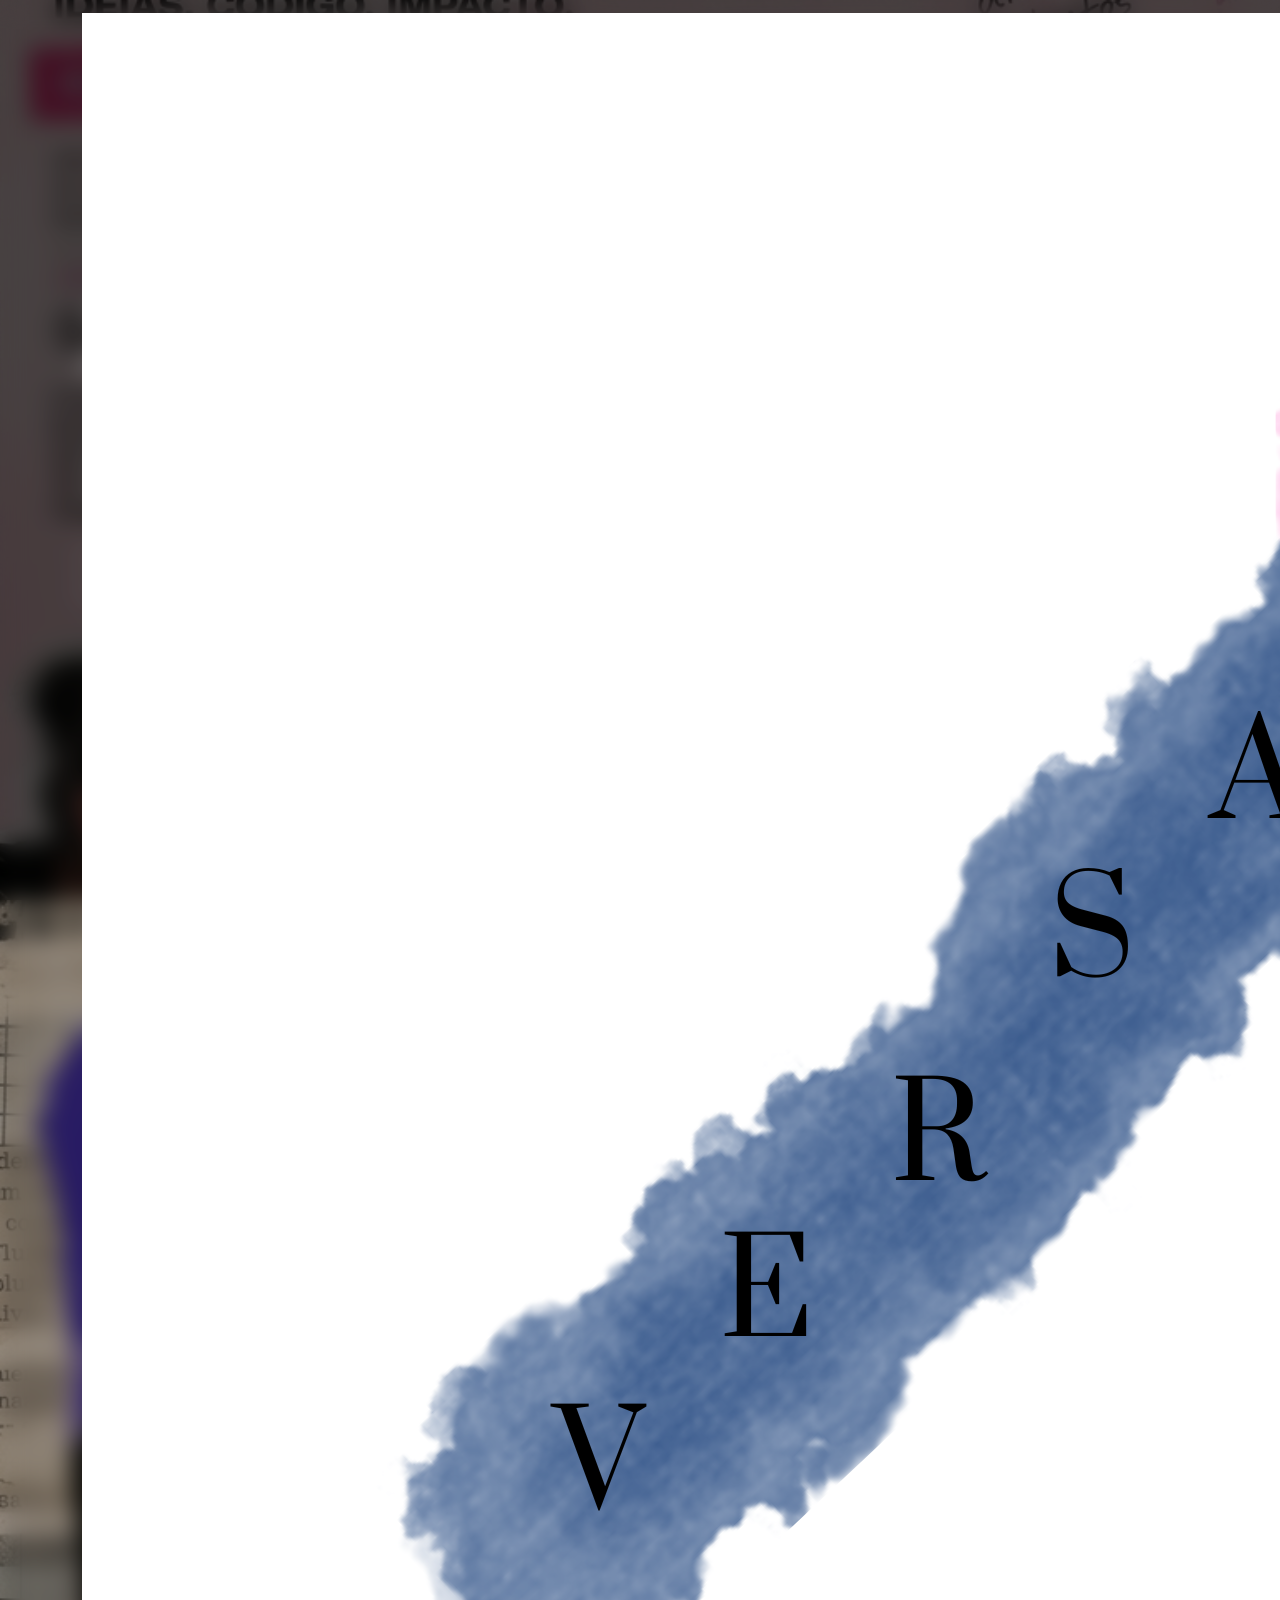
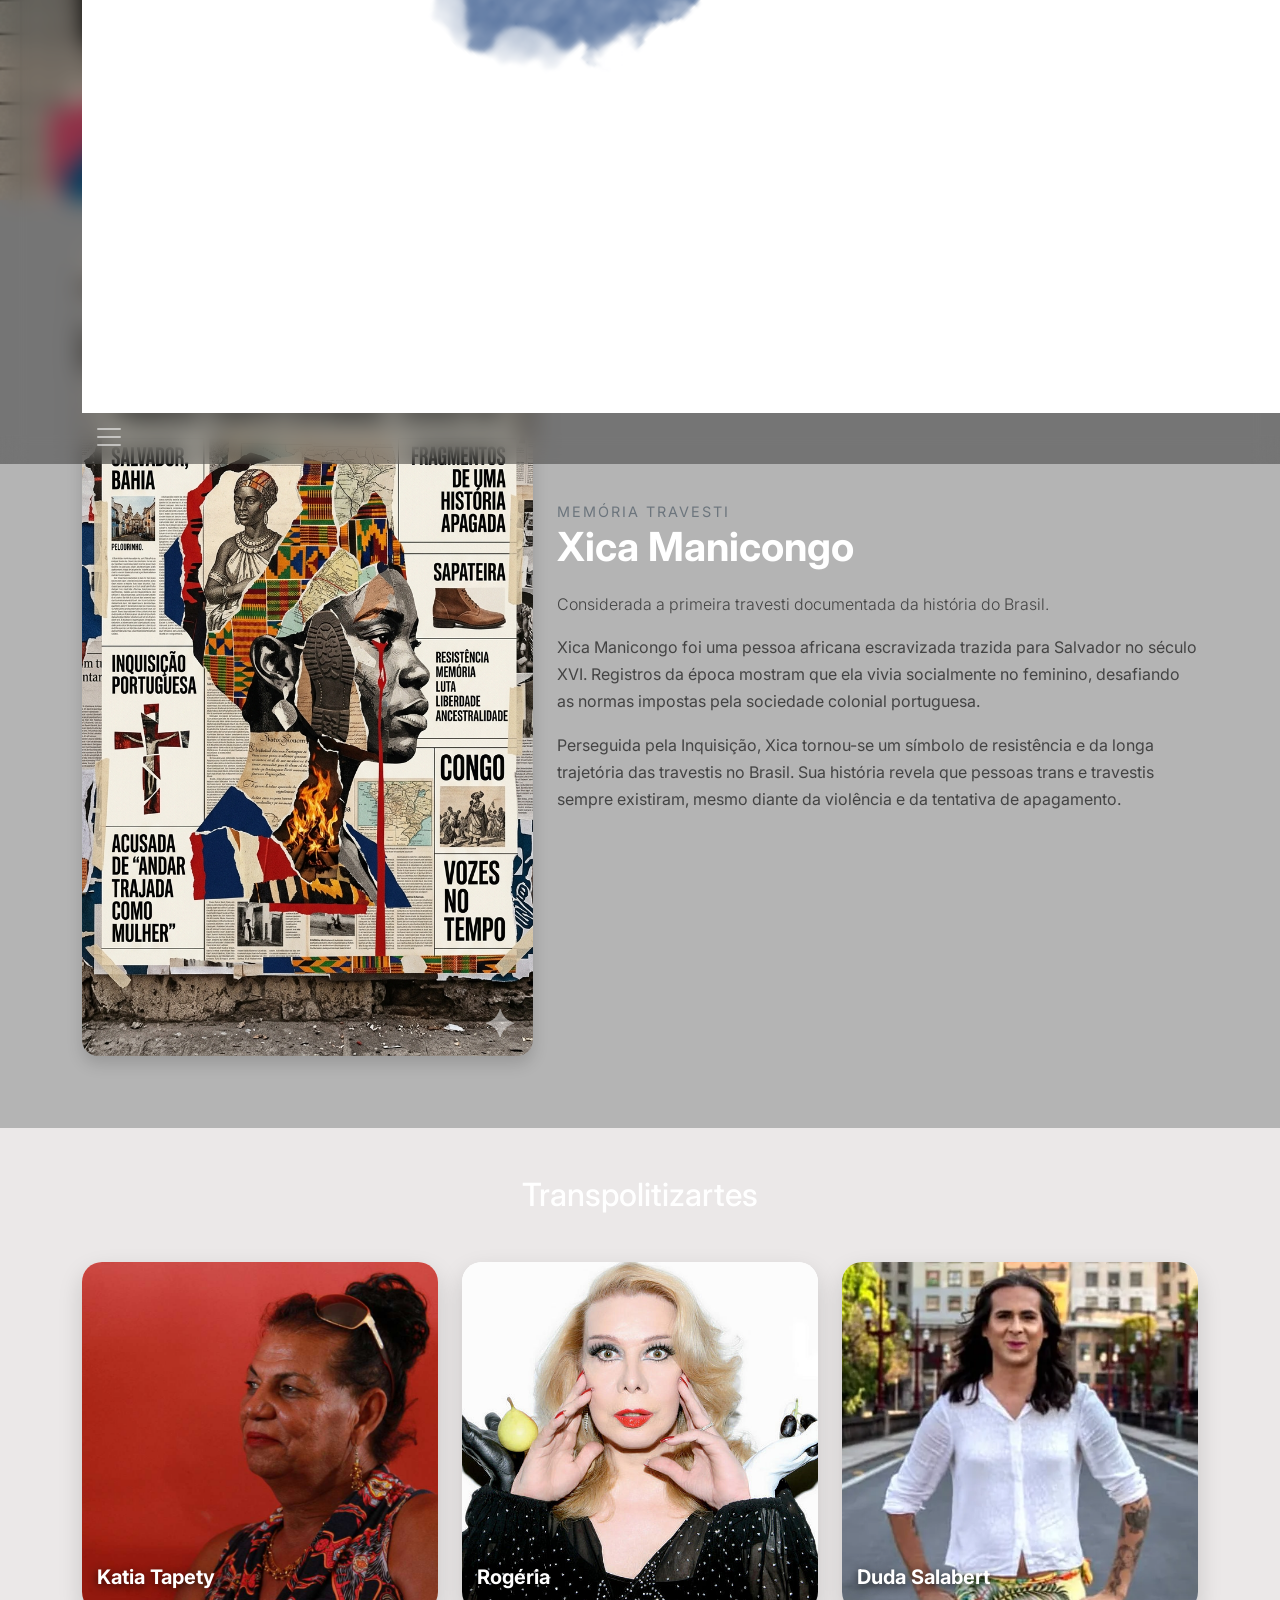
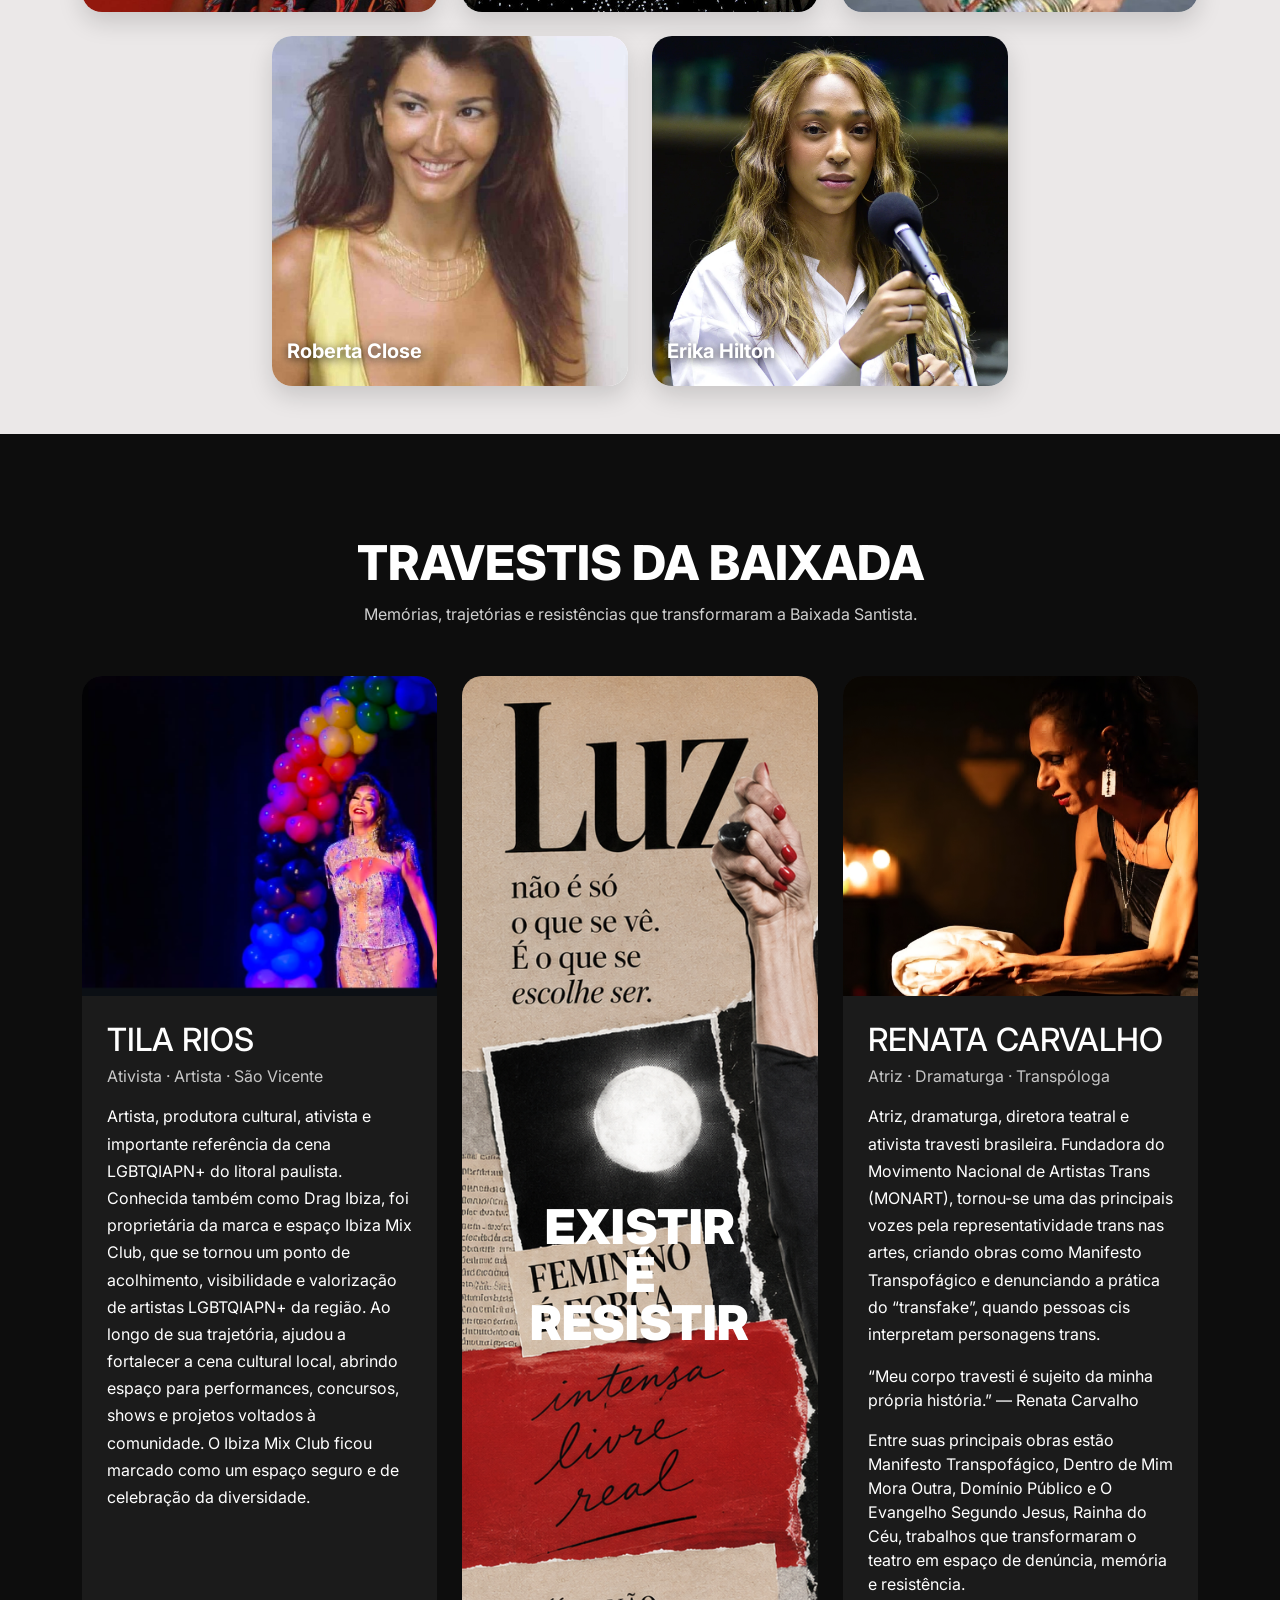
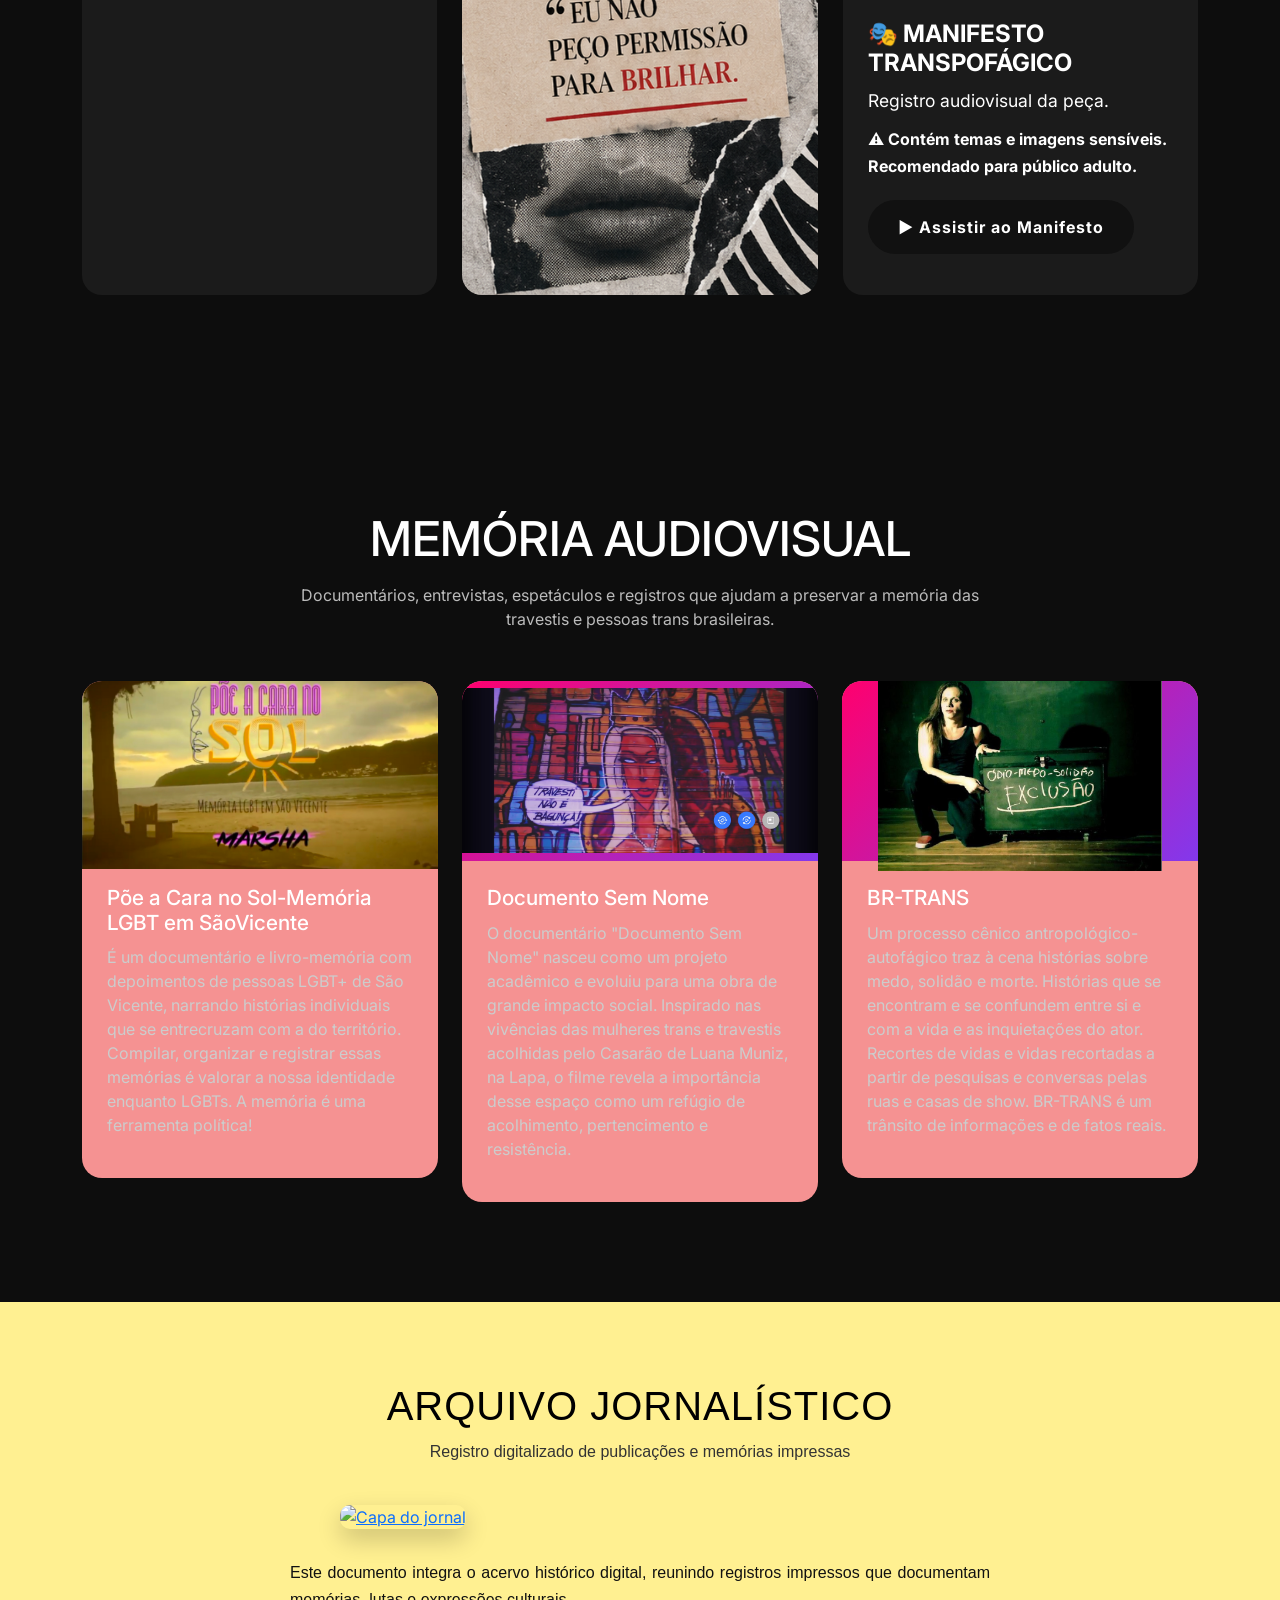
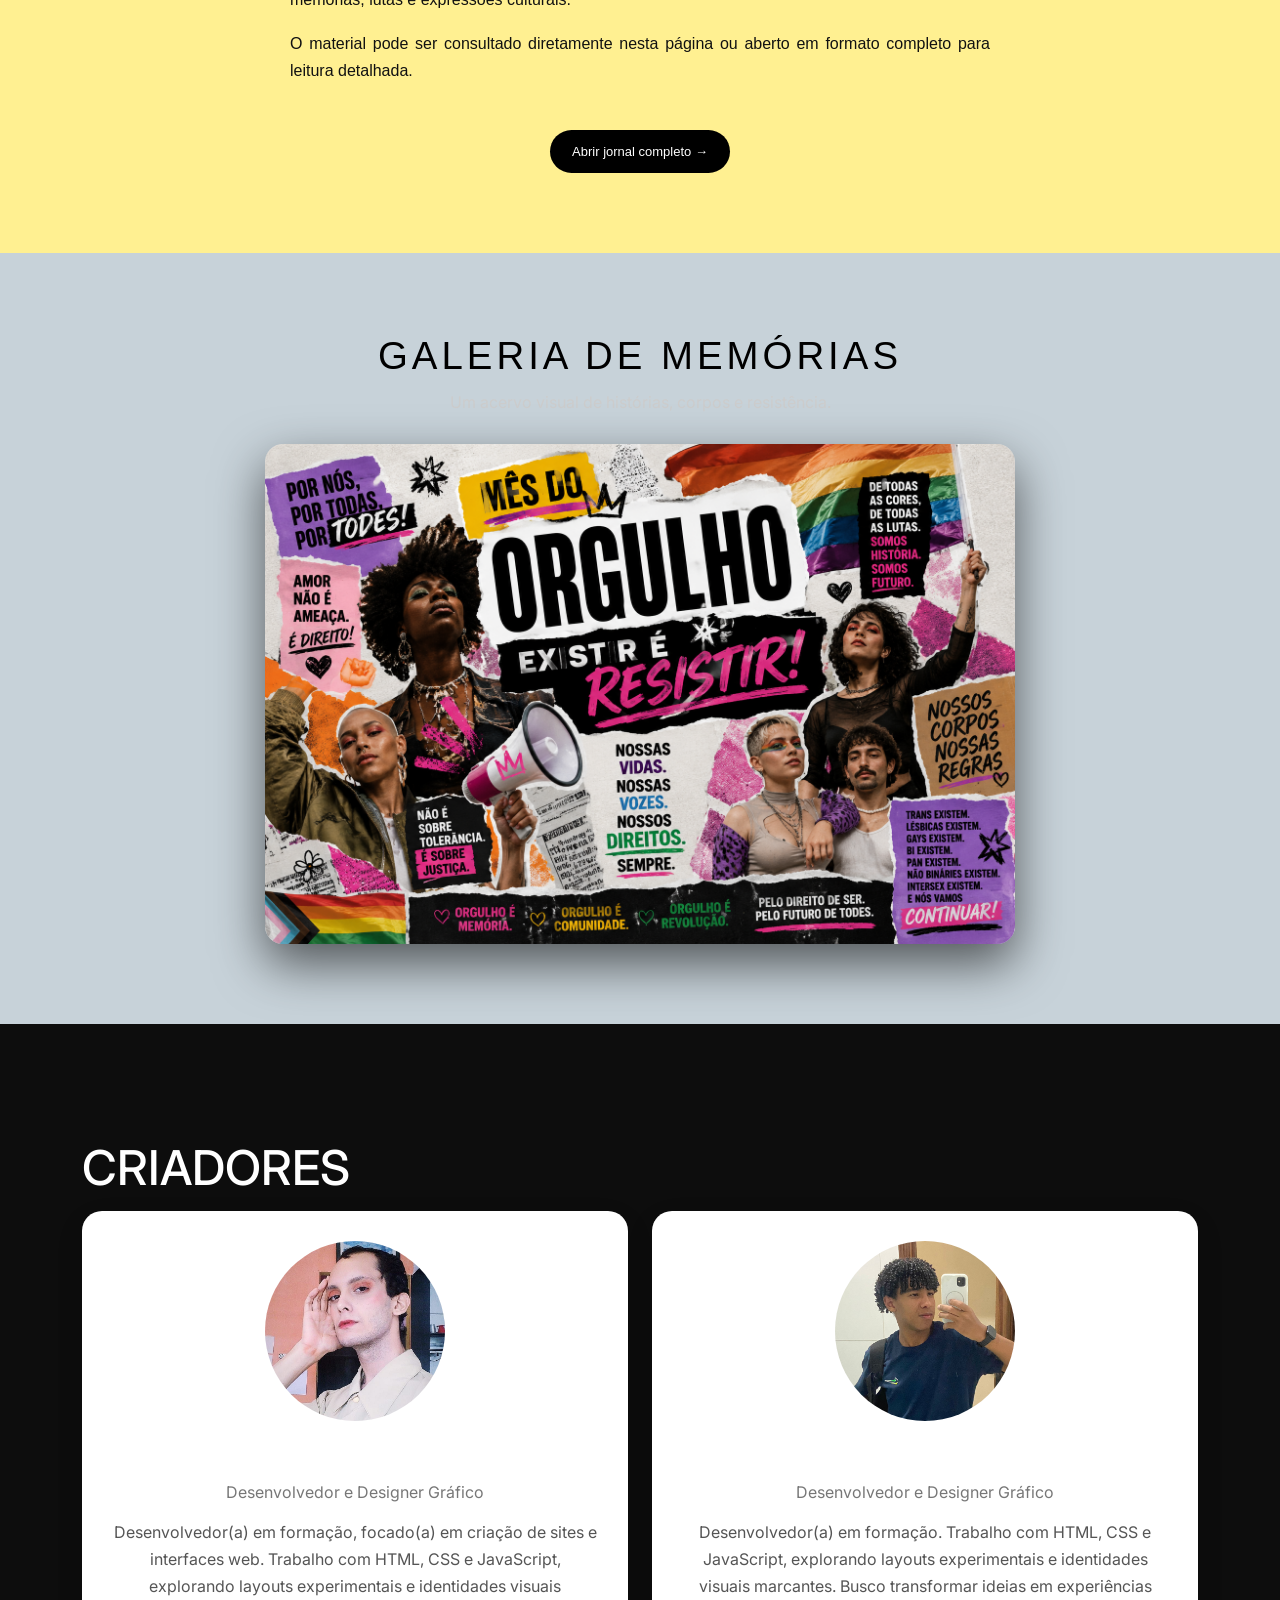
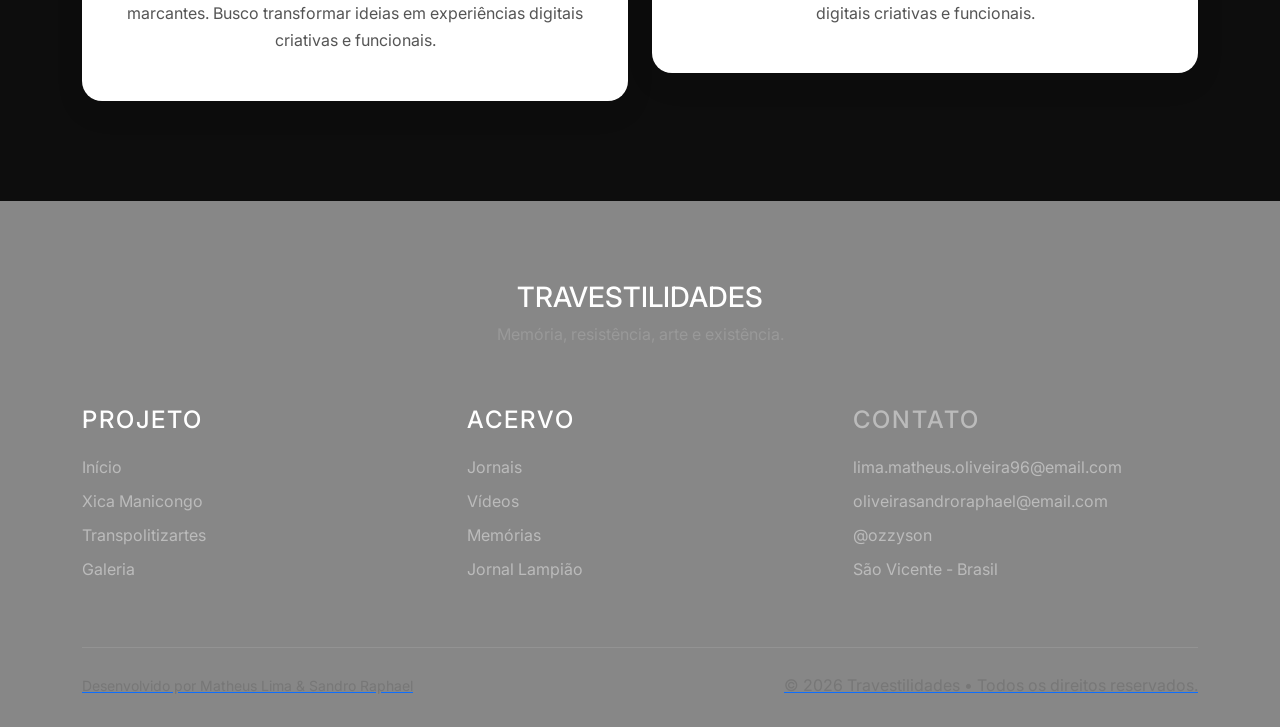
==== index.html @ ef6b65c5 "teste de logo tipo" ====
<!DOCTYPE html>
<html lang="pt-BR">

<head>
    <meta charset="UTF-8">
    <meta name="viewport" content="width=device-width, initial-scale=1.0">

    <title>Transpolitizartes</title>
<link rel="icon" type="image/x-icon" href="favicone.ico">
    <!-- Bootstrap -->
    <link href="https://cdn.jsdelivr.net/npm/bootstrap@5.3.8/dist/css/bootstrap.min.css" rel="stylesheet">

    <!-- Google Fonts -->
<link href="https://fonts.googleapis.com/css2?family=Playfair+Display:wght@700;900&family=Inter:wght@300;400;500;600&display=swap" rel="stylesheet">
<link href="https://fonts.googleapis.com/css2?family=Playfair+Display:wght@400;600&family=Libre+Baskerville&display=swap" rel="stylesheet">
<link href="https://fonts.googleapis.com/css2?family=Oswald:wght@400;700&display=swap" rel="stylesheet">
    
    <style>
        :root {
            --preto: #0d0d0d;
            --branco: #ffffff;
                --cinza: #d9d9d9;}
        
.carouselsec{
    min-height:100vh;
    display:flex;
    align-items:center;
    justify-content:center;

    background:url("Bc.png");
    background-size:cover;
    background-position:center;
}
#xica{
    padding: 80px 0;
    background-color: #D5D5D5D5;
}

#xica h2{
    font-size: 2.5rem;
    font-weight: bold;
    margin-bottom: 20px;
}

#xica p{
    font-size: 1rem;
    line-height: 1.7;
    color: #444;
}

#xica img{
    width: 100%;
    border-radius: 15px;
    box-shadow: 0 5px 15px rgba(0,0,0,0.15);
}

#xica span{
    color: #666;
    font-size: 0.9rem;
    text-transform: uppercase;
    letter-spacing: 2px;
}
#demo{
    max-width:500px;
    margin:auto;
}

.carousel-item img{
    width:80%;
    border-radius:30px;
    margin:auto;
    box-shadow:0 15px 40px rgba(0,0,0,.3);
}
        * {
            margin: 0;
            padding: 0;
            box-sizing: border-box;
        }

        body {
            background: var(--preto);
            color: var(--branco);
            font-family: 'Inter', sans-serif;
            overflow-x: hidden;
        }

        /* NAVBAR */

        .navbar {
            background: rgba(0, 0, 0, 0.35);
            backdrop-filter: blur(12px);

    position: fixed;
    top: 0;
    left: 0;
    width: 100%;
    z-index: 1000
        }

        .navbar-brand {
            font-weight: 700;
            letter-spacing: 2px;
            text-transform: uppercase;
        }

        .navbar-toggler {
            border: none;
        }

        .navbar-toggler:focus {
            box-shadow: none;
        }

        /* OFFCANVAS */

        .offcanvas {
            background: #111;
        }

        .offcanvas-title {
            letter-spacing: 2px;
            text-transform: uppercase;
        }

        .nav-link {
            color: white;
            font-size: 1.1rem;
            padding: 1rem 0;
            text-transform: uppercase;
            letter-spacing: 1px;
        }

        .nav-link:hover {
            color: #aaa;
        }

        /* HERO */

        .hero {
            min-height: 100vh;

            background:
                linear-gradient(
                    rgba(0,0,0,.55),
                    rgba(0,0,0,.55)
                ),
                url('Bgi.png');

            background-size: cover;
            background-position: center;

            display: flex;
            align-items: center;
        }

        .hero-content {
            max-width: 700px;
        }

        .hero small {
            letter-spacing: 4px;
            text-transform: uppercase;
        }

        .hero h1 {
            font-family: 'Playfair Display', serif;
            font-size: clamp(3rem, 8vw, 7rem);
            line-height: .9;
            margin: 1rem 0;
        }

        .hero p {
            font-size: 1.1rem;
            color: var(--cinza);
            max-width: 500px;
        }

        .btn-editorial {
            margin-top: 2rem;
            border: 1px solid white;
            color: white;
            padding: 12px 30px;
            text-transform: uppercase;
            letter-spacing: 2px;
            border-radius: 0;
            transition: .3s;
        }

        .btn-editorial:hover {
            background: white;
            color: black;
        }

        /* SEÇÕES */

        section {
            padding: 100px 0;
        }

        .section-title {
            font-family: 'Playfair Display', serif;
            font-size: 3rem;
            margin-bottom: 2rem;
        }
    </style>
</head>

<body>

    <!-- NAVBAR -->

    <nav class="navbar navbar-dark fixed-top">
        <div class="container">

            <a class="navbar-brand" href="#">
                <img src="logotrans.png" alt="logo transversar"   width: 120px; 
  height: auto;>
            </a>

            <button class="navbar-toggler"
                type="button"
                data-bs-toggle="offcanvas"
                data-bs-target="#menu">

                <span class="navbar-toggler-icon"></span>

            </button>

        </div>
    </nav>

    <!-- MENU LATERAL -->

    <div class="offcanvas offcanvas-end text-white"
        tabindex="-1"
        id="menu">

        <div class="offcanvas-header">

            <h5 class="offcanvas-title">
                Menu
            </h5>

            <button type="button"
                class="btn-close btn-close-white"
                data-bs-dismiss="offcanvas">
            </button>

        </div>

        <div class="offcanvas-body">

            <ul class="navbar-nav">

                <li>
                    <a class="nav-link" href="#inicio">
                        Início
                    </a>
                </li>

                <li>
                    <a class="nav-link" href="#xica">
                        Primeira Travesti
                    </a>
                </li>

                <li>
                    <a class="nav-link" href="#transpolitizartes">
                        Transpolitizartes
                    </a>
                </li>

                <li>
                    <a class="nav-link" href="#baixada">
                        Travestis da Baixada
                    </a>
                </li>
               
            <li>
    <a class="nav-link" href="#arquivo">Acervo Audiovisual</a> </li>
                <li>
                    <a class="nav-link" href="#lampiao">
                        Jornal Lampião </a>
                </li>

                <li>
                    <a class="nav-link" href="#galeria">
                        Galeria
                    </a>
                </li>
                    <li>
                    <a class="nav-link" href="pag2.html">
                        Manifesto
                    </a>
                </li>
                <li>
                    <a class="nav-link" href="#sobre">
                        Sobre
                    </a>
                </li>

            </ul>

        </div>

    </div>

    <!-- HERO -->

    <header class="hero" id="inicio">

        <div class="container">

            <div class="hero-content">

                <small>
                    Memória • Arte • Resistência
                </small>

                <h1>
                    Travestilidades
                </h1>

                <p>
                    Um espaço dedicado à memória,
                    arte, cultura e resistência das
                    travestis brasileiras.
                </p>

                 <a href="pag2.html"
                    class="btn btn-editorial">

                    MANIFESTO

                </a>

            </div>

        </div>

    </header>
     <section class="carouselsec">
<!-- Carousel -->
<div class="container">
<div id="demo" class="carousel slide" data-bs-ride="carousel">

  <!-- Indicators/dots -->
  <div class="carousel-indicators">
    <button type="button" data-bs-target="#demo" data-bs-slide-to="0" class="active"></button>
    <button type="button" data-bs-target="#demo" data-bs-slide-to="1"></button>
    <button type="button" data-bs-target="#demo" data-bs-slide-to="2"></button>
     <button type="button" data-bs-target="#demo" data-bs-slide-to="3"></button> <button type="button" data-bs-target="#demo" data-bs-slide-to="4"></button> <button type="button" data-bs-target="#demo" data-bs-slide-to="5"></button> <button type="button" data-bs-target="#demo" data-bs-slide-to="6"></button> <button type="button" data-bs-target="#demo" data-bs-slide-to="7"></button> <button type="button" data-bs-target="#demo" data-bs-slide-to="8"></button> <button type="button" data-bs-target="#demo" data-bs-slide-to="9"></button>
  </div>
 
  <!-- The slideshow/carousel -->
  <div class="carousel-inner" id="classcarro">
    <div class="carousel-item active">
      <img src="L.png" alt="LESBICA" class="d-block" style="width:80%">
    </div>
    <div class="carousel-item">
      <img src="G.png" alt="GAYS" class="d-block" style="width:80%">
    </div>
    <div class="carousel-item">
      <img src="B.png" alt="BISSEXUAL" class="d-block" style="width:80%">
    </div>
    <div class="carousel-item">
      <img src="T.png" alt="TRANS" class="d-block" style="width:80%">
    </div><div class="carousel-item">
      <img src="Q.png" alt="QUEER" class="d-block" style="width:80%">
    </div><div class="carousel-item">
      <img src="I.png" alt="INTERSSEXUAL" class="d-block" style="width:80%">
    </div><div class="carousel-item">
      <img src="A.png" alt="ASSEXUAL" class="d-block" style="width:80%">
    </div><div class="carousel-item">
      <img src="P.png" alt="PANSSEXUAL" class="d-block" style="width:80%">
    </div><div class="carousel-item">
      <img src="N.png" alt="NÃO-BINARIO" class="d-block" style="width:80%">
    </div><div class="carousel-item">
      <img src="mais.png" alt="MAIS PLURALIDADE" class="d-block" style="width:80%">
    </div>
  </div>
 
  <!-- Left and right controls/icons -->
  <button class="carousel-control-prev" type="button" data-bs-target="#demo" data-bs-slide="prev">
    <span class="carousel-control-prev-icon"></span>
  </button>
  <button class="carousel-control-next" type="button" data-bs-target="#demo" data-bs-slide="next">
    <span class="carousel-control-next-icon"></span>
  </button>
</div>
</div>
    </section>

<section id="xica" class="py-5">

    <div class="container">

        <div class="row align-items-center">

            <div class="col-lg-5 mb-4">
                <img src="Xica.png"
                     alt="Representação artística de Xica Manicongo"
                     class="img-fluid rounded-4 shadow">
            </div>

            <div class="col-lg-7">

                <span class="text-uppercase text-secondary">
                    Memória Travesti
                </span>

                <h2 class="display-4 fw-bold">
                    Xica Manicongo
                </h2>

                <p class="lead">
                    Considerada a primeira travesti documentada da história do Brasil.
                </p>

                <p>
                    Xica Manicongo foi uma pessoa africana escravizada trazida para
                    Salvador no século XVI. Registros da época mostram que ela vivia
                    socialmente no feminino, desafiando as normas impostas pela
                    sociedade colonial portuguesa.
                </p>

                <p>
                    Perseguida pela Inquisição, Xica tornou-se um símbolo de
                    resistência e da longa trajetória das travestis no Brasil.
                    Sua história revela que pessoas trans e travestis sempre
                    existiram, mesmo diante da violência e da tentativa de apagamento.
                </p>

            </div>

        </div>

    </div>

</section>

<section id="transpolitizartes" class="py-5">

    <div class="container">

        <h2 class="text-center mb-5">
            Transpolitizartes
        </h2>

        <div class="row g-4 justify-content-center">

            <!-- CARD 1 -->
            <div class="col-12 col-md-6 col-lg-4">
                <div class="flip-card">
                    <div class="flip-card-inner">

                        <div class="flip-card-front">
                            <img src="Katia.jpg" alt="KATIA FOTO DE PERFIL COM CABELO PRESO E OCULOS EM CIMA DA CABEÇA">
                            <h5>Katia Tapety</h5>
                        </div>

                        <div class="flip-card-back">
                            <h5>Katia Tapety</h5>
                            <p>
                                Política e liderança comunitária do Piauí, reconhecida como a primeira travesti eleita para um cargo público no Brasil. Tornou-se uma referência histórica na luta por representatividade política.
                            </p>
                        </div>

                    </div>
                </div>
            </div>

            <!-- CARD 2 -->
            <div class="col-12 col-md-6 col-lg-4">
                <div class="flip-card">
                    <div class="flip-card-inner">

                        <div class="flip-card-front">
                            <img src="rogeria.jpg" alt="ROGERIA MULHER LOIRA COM VESTIDO PRETO">
                            <h5>Rogéria</h5>
                        </div>

                        <div class="flip-card-back">
                            <h5>Rogéria</h5>
                            <p>
                                Atriz, cantora e transformista considerada uma das artistas LGBTQIA+ mais importantes da história do Brasil. Ficou conhecida como a “Travesti da Família Brasileira” por sua popularidade e carisma.
                            </p>
                        </div>

                    </div>
                </div>
            </div>

            <!-- CARD 3 -->
            <div class="col-12 col-md-6 col-lg-4">
                <div class="flip-card">
                    <div class="flip-card-inner">

                        <div class="flip-card-front">
                            <img src="dudasalabert.png" alt="FOTO DE DUDA SALABERT NO MEIO DA RUA">
                            <h5>Duda Salabert</h5>
                        </div>

                        <div class="flip-card-back">
                            <h5>Duda Salambert</h5>
                            <p>
                            Professora, ambientalista e política brasileira. Foi uma das primeiras mulheres trans eleitas para cargos legislativos de destaque no país e atua em pautas de educação, direitos humanos e meio ambiente.
                            </p>
                        </div>

                    </div>
                </div>
            </div>

            <!-- CARD 4 -->
            <div class="col-12 col-md-6 col-lg-4">
                <div class="flip-card">
                    <div class="flip-card-inner">

                        <div class="flip-card-front">
                            <img src="Roberta.jpg" alt="ROBERTA CLOSE QUANDO ERA JOVEM">
                            <h5>Roberta Close</h5>
                        </div>

                        <div class="flip-card-back">
                            <h5>Roberta Close</h5>
                            <p>
                            Modelo e atriz que alcançou grande notoriedade nos anos 1980, tornando-se um símbolo de visibilidade para pessoas trans no Brasil e uma das figuras mais conhecidas da moda nacional.
                            </p>
                        </div>

                    </div>
                </div>
            </div>

            <!-- CARD 5 -->
            <div class="col-12 col-md-6 col-lg-4">
                <div class="flip-card">
                    <div class="flip-card-inner">

                        <div class="flip-card-front">
                            <img src="Erika.png" alt="">
                            <h5>Erika Hilton</h5>
                        </div>

                        <div class="flip-card-back">
                            <h5>Erika Hilton</h5>
                            <p>
                            Política, ativista e escritora brasileira. Tornou-se uma das primeiras mulheres trans e travestis eleitas para a Câmara dos Deputados, sendo amplamente reconhecida como uma das principais lideranças travestis da política nacional. Atua em defesa dos direitos humanos, da população LGBTQIA+ e da justiça social.
                            </p>
                        </div>

                    </div>
                </div>
            </div>

        </div>

    </div>

</section>

<style>

#transpolitizartes{
    background:#EBE8E8;
}

.flip-card{
    height:350px;
    perspective:1000px;
    cursor:pointer;
}

.flip-card-inner{
    position:relative;
    width:100%;
    height:100%;

    transition:transform 0.8s;
    transform-style:preserve-3d;
}



.flip-card-inner.active{
    transform:rotateY(180deg);
}

.flip-card-front,
.flip-card-back{
    position:absolute;

    width:100%;
    height:100%;

    border-radius:20px;
    overflow:hidden;

    backface-visibility:hidden;

    box-shadow:0 10px 25px rgba(0,0,0,.15);
}

.flip-card-front{
    background:#fff;
}

.flip-card-front img{
    width:100%;
    height:100%;
    object-fit:cover;
}

.flip-card-front h5{
    position:absolute;

    bottom:15px;
    left:15px;

    color:white;
    font-weight:bold;

    text-shadow:0 2px 10px rgba(0,0,0,.8);
}

.flip-card-back{
    background:#111;
    color:white;

    transform:rotateY(180deg);

    display:flex;
    flex-direction:column;
    justify-content:center;
    align-items:center;

    padding:25px;
    text-align:center;
}

</style>

<script>

document.querySelectorAll('.flip-card').forEach(card => {

    card.addEventListener('click', () => {

        card.querySelector('.flip-card-inner')
            .classList.toggle('active');

    });

});

</script>


<section id="baixada">

    <div class="container">

        <h2 class="titulo-secao">
            TRAVESTIS DA BAIXADA
        </h2>

        <p class="subtitulo">
            Memórias, trajetórias e resistências que transformaram a Baixada Santista.
        </p>

        <div class="baixada-grid">

            <!-- Tila Rios -->
            <div class="card-travesti">

                <img src="Tila.jpg" alt="Tila Rios">

                <div class="conteudo">

                    <h3>TILA RIOS</h3>

                    <span>Ativista · Artista · São Vicente</span>

                   <p>
                    Artista, produtora cultural, ativista e importante referência da cena LGBTQIAPN+ do litoral paulista. Conhecida também como Drag Ibiza, foi proprietária da marca e espaço Ibiza Mix Club, que se tornou um ponto de acolhimento, visibilidade e valorização de artistas LGBTQIAPN+ da região. Ao longo de sua trajetória, ajudou a fortalecer a cena cultural local, abrindo espaço para performances, concursos, shows e projetos voltados à comunidade. O Ibiza Mix Club ficou marcado como um espaço seguro e de celebração da diversidade.
                </p>

                </div>

            </div>

            <!-- Card destaque -->

            <div class="card-destaque">

                <h3>
                    EXISTIR<br>
                    É<br>
                    RESISTIR
                </h3>

               

            </div>

            <!-- Renata Carvalho -->

            <div class="card-travesti">

                <img src="Antigona.jpg" alt="Renata Carvalho">

                <div class="conteudo">

                    <h3>RENATA CARVALHO</h3>

                    <span>Atriz · Dramaturga · Transpóloga</span>

                    <p>
                        Atriz, dramaturga, diretora teatral e ativista travesti brasileira. Fundadora do Movimento Nacional de Artistas Trans (MONART), tornou-se uma das principais vozes pela representatividade trans nas artes, criando obras como Manifesto Transpofágico e denunciando a prática do “transfake”, quando pessoas cis interpretam personagens trans. <blockquote>
“Meu corpo travesti é sujeito da minha própria história.” — Renata Carvalho </blockquote>
<blockquote>
    Entre suas principais obras estão Manifesto Transpofágico, Dentro de Mim Mora Outra, Domínio Público e O Evangelho Segundo Jesus, Rainha do Céu, trabalhos que transformaram o teatro em espaço de denúncia, memória e resistência.


    <br><br>
  <div class="video-link">
    <h4><strong>🎭 MANIFESTO TRANSPOFÁGICO</strong></h4>

    <p class="descricao-video">
        Registro audiovisual da peça.
    </p>

    <p class="aviso-sensivel">
        ⚠️ Contém temas e imagens sensíveis. Recomendado para público adulto.
    </p>

    <a href="https://youtu.be/4Yy7sO4ofW0?si=TmndEPF7L7jXkY9k"
       target="_blank"
       class="btn-video">
       ▶ Assistir ao Manifesto
    </a>
</div>


                </div>

            </div>
 </div>
    </div>

</section>

<style>
<!-- definição da div peça teatral.-->

    .video-link{
    text-align:center;
    padding:30px;
    border:2px solid #ddd;
    border-radius:15px;
}

.descricao-video{
    font-size:1.1rem;
    margin-bottom:10px;
}

.aviso-sensivel{
    font-weight:bold;
    color:#ffffff;
    margin-bottom:20px;
}

.btn-video{
    display:inline-block;
    padding:15px 30px;
    background:#111;
    color:#fff;
    text-decoration:none;
    border-radius:50px;
    font-weight:bold;
    letter-spacing:1px;
    transition:0.3s;
}

.btn-video:hover{
    transform:scale(1.05);
    background:#333;
    color:#fff;
}

    <!--travestis da baixada-->
#baixada{
    padding:80px 0;
    background:#111;
    color:white;
}

.titulo-secao{
    text-align:center;
    font-size:3rem;
    font-weight:800;
    margin-bottom:10px;
}

.subtitulo{
    text-align:center;
    max-width:700px;
    margin:0 auto 50px;
    opacity:.8;
}

.baixada-grid{
    display:grid;
    grid-template-columns:repeat(auto-fit,minmax(280px,1fr));
    gap:25px;
}

.card-travesti{
    background:#1b1b1b;
    border-radius:20px;
    overflow:hidden;
    transition:.3s;
}

.card-travesti:hover{
    transform:translateY(-8px);
}

.card-travesti img{
    width:100%;
    height:320px;
    object-fit:cover;
}

.conteudo{
    padding:25px;
}

.conteudo h3{
    font-size:2rem;
    margin-bottom:5px;
}

.conteudo span{
    display:block;
    margin-bottom:15px;
    color:#c7c7c7;
}

.conteudo p{
    line-height:1.7;
}

.card-destaque{
    background-image: url('Renata.png');
    background-size: cover;

    );

    border-radius:20px;

    display:flex;
    flex-direction:column;
    justify-content:center;
    align-items:center;

    text-align:center;

    padding:30px;
}

.card-destaque h3{
    font-size:3rem;
    font-weight:900;
    line-height:1;
    margin-bottom:20px;
}

.card-destaque p{
    font-size:1rem;
    max-width:250px;
}

</style>
<section id="arquivo">

    <div class="container">

        <div class="titulo-acervo">
            <h2>MEMÓRIA AUDIOVISUAL</h2>
           
            <p>
                Documentários, entrevistas, espetáculos e registros
                que ajudam a preservar a memória das travestis e
                pessoas trans brasileiras.
            </p>
        </div>

        <div class="row g-4">

            <!-- CARD -->
            <div class="col-md-6 col-lg-4">
                <a href="https://youtu.be/2L_-23lOOOI?feature=shared" target="_blank" class="video-card">

                    <div class="video-thumb">
                    <img src="Poeacara.jpg" alt="imagem de um por do sol e tem escrito Põe a Cara no Sol" width="100%">
                    </div>

                    <div class="video-info">
                        <h3>Põe a Cara no Sol-Memória LGBT em SãoVicente</h3>
                        <p>
                    É um documentário e livro-memória com depoimentos de pessoas LGBT+ de São Vicente, narrando histórias individuais que se entrecruzam com a do território. Compilar, organizar e registrar essas memórias é valorar a nossa identidade enquanto LGBTs.
A memória é uma ferramenta política!
                        </p>
                    </div>

                </a>
            </div>

            <!-- CARD -->
            <div class="col-md-6 col-lg-4">
                <a href="https://youtu.be/OOAn3jZnsrg?si=KpmgbNpaR5Li1HvV" target="_blank" class="video-card">

                    <div class="video-thumb">
<img src="Semnome.jpg" alt="Imagem de um grafitte que trm representada a Luana Muniz com seu bordão"TRAVESTI NÃO É BAGUNÇA" " width="100%">
                    </div>

                    <div class="video-info">
                        <h3>Documento Sem Nome</h3>
                        <p>
                            O documentário "Documento Sem Nome" nasceu como um projeto acadêmico e evoluiu para uma obra de grande impacto social. Inspirado nas vivências das mulheres trans e travestis acolhidas pelo Casarão de Luana Muniz, na Lapa, o filme revela a importância desse espaço como um refúgio de acolhimento, pertencimento e resistência.
                        </p>
                    </div>

                </a>
            </div>

            <!-- CARD -->
            <div class="col-md-6 col-lg-4">
                <a href="https://youtu.be/1ggPFh3PC1k?si=FU8j-h0GkARVydeP" target="_blank" class="video-card">

                    <div class="video-thumb">
                    <img src="br-trans.jpg" alt="Silvero esta agachado com um baúe" width="80%">
                    </div>

                    <div class="video-info">
                        <h3>BR-TRANS</h3>
                        <p>
                            Um processo cênico antropológico-autofágico traz à cena histórias sobre medo, solidão e morte.
                            Histórias que se encontram e se confundem entre si e com a vida e as inquietações do ator.
                            Recortes de vidas e vidas recortadas a partir de pesquisas e conversas pelas ruas e casas de show.
                            BR-TRANS é um trânsito de informações e de fatos reais.</p>
                    </div>

                </a>
            </div>

            <!-- Repita quantos quiser -->

        </div>

    </div>

</section>

<style>

#acervo{
    padding:100px 0;
    background:#111;
    color:white;
}

.titulo-acervo{
    text-align:center;
    margin-bottom:50px;
}

.titulo-acervo span{
    letter-spacing:3px;
    font-size:.8rem;
    color:#999;
}

.titulo-acervo h2{
    font-size:3rem;
    margin:15px 0;
}

.titulo-acervo p{
    max-width:700px;
    margin:auto;
    color:#bbb;
}

.video-card{
    display:block;

    background:#f59292;
    

    border-radius:20px;

    overflow:hidden;

    text-decoration:none;

    color:white;

    transition:.3s;
}



.video-thumb{
    height:180px;

    display:flex;
    align-items:center;
    justify-content:center;

    font-size:4rem;

    background:linear-gradient(
        135deg,
        #ff006e,
        #8338ec
    );
}

.video-info{
    padding:25px;
}

.video-info h3{
    font-size:1.3rem;
    margin-bottom:10px;
}

.video-info p{
    color:#ccc;
}

</style>

<section id="lampiao" style="padding:80px 20px; background:#FFF091; color:#000;">

    <div style="max-width:900px; margin:0 auto;">

        <!-- TÍTULO -->
        <h2 style="
            font-family:Arial, Helvetica, sans-serif;
            font-size:2.5rem;
            text-align:center;
            color:#000;
            margin-bottom:10px;
            letter-spacing:1px;
            text-transform:uppercase;
        ">
            Arquivo Jornalístico
        </h2>

        <!-- SUBTÍTULO -->
        <p style="
            font-family:Arial, Helvetica, sans-serif;
            text-align:center;
            color:#333;
            margin-bottom:40px;
        ">
            Registro digitalizado de publicações e memórias impressas
        </p>

        <!-- CONTEÚDO -->
        <div style="
            display:flex;
            flex-direction:column;
            gap:30px;
            align-items:center;
        ">

            <!-- CAPA PDF -->
            <a href="lampi.pdf" target="_blank"
               style="display:block; width:100%; max-width:600px;">

                <img src="Lamp.jpg" alt="Capa do jornal"
                style="
                    width:100%;
                    border-radius:10px;
                    box-shadow:0 10px 25px rgba(0,0,0,.2);
                    transition:.3s;
                "
                onmouseover="this.style.transform='scale(1.02)'"
                onmouseout="this.style.transform='scale(1)'">

            </a>

            <!-- TEXTO ESTILO JORNAL -->
            <div style="
                font-family:Arial, Helvetica, sans-serif;
                font-size:1rem;
                line-height:1.7;
                max-width:700px;
                text-align:justify;
                color:#111;
            ">

                <p>
                    Este documento integra o acervo histórico digital,
                    reunindo registros impressos que documentam memórias,
                    lutas e expressões culturais.
                </p>

                <p>
                    O material pode ser consultado diretamente nesta página
                    ou aberto em formato completo para leitura detalhada.
                </p>

            </div>

            <!-- BOTÃO -->
            <a href="lampi.pdf" target="_blank"
               style="
                   padding:12px 22px;
                   border-radius:30px;
                   text-decoration:none;
                   color:white;
                   font-size:13px;
                   font-family:Arial, Helvetica, sans-serif;

                   background:#000;
                   transition:.3s;
               "
               onmouseover="this.style.background='#333'"
               onmouseout="this.style.background='#000'">

                Abrir jornal completo →

            </a>

        </div>

    </div>

</section>


   
<section id="galeria" style="padding:80px 20px; background:#C7D2D9; color:white; text-align:center;">

    <h2 class="graffiti" style="font-size:2.4rem; color:#000000; margin-bottom:10px;">
        Galeria de Memórias
    </h2>

    <p style="max-width:600px; margin:0 auto 30px; color:#ccc;">
        Um acervo visual de histórias, corpos e resistência.
    </p>

    <!-- IMAGEM DE DESTAQUE -->
    <div class="galeria-card">

        <img src="10.png" alt="Entrada da galeria">

        <div class="galeria-overlay">
            <h3>Explorar Acervo Visual</h3>
            <p>Fotografias, arquivos e colagens históricas</p>

            <a href="galeria.html">
                Entrar na Galeria
            </a>
        </div>

    </div>

</section>

<style>
.graffiti{
    font-family:'Black Ops One', Impact, Arial Black, sans-serif;
    color:#000;

    text-transform:uppercase;
    letter-spacing:4px;


}

/* CARD DA GALERIA */

.galeria-card{
    position:relative;
    width:90%;
    max-width:750px;
    margin:0 auto;
    border-radius:18px;
    overflow:hidden;
    box-shadow:0 20px 50px rgba(0,0,0,.6);
    cursor:pointer;
}

/* IMAGEM */

.galeria-card img{
    width:100%;
    display:block;
    transition:.5s;
}

/* OVERLAY */

.galeria-overlay{
    position:absolute;
    inset:0;
    background:linear-gradient(to top, rgba(0,0,0,.85), rgba(0,0,0,.2));
    display:flex;
    flex-direction:column;
    justify-content:flex-end;
    align-items:center;
    padding:25px;
    text-align:center;
    opacity:0;
    transition:.4s;
}

/* HOVER */

.galeria-card:hover img{
    transform:scale(1.06);
}

.galeria-card:hover .galeria-overlay{
    opacity:1;
}



/* BOTÃO */

.galeria-overlay a{
    padding:10px 18px;
    border-radius:30px;
    text-decoration:none;
    color:white;
    font-size:13px;

    background:linear-gradient(45deg,#ff4fd8,#7a2cff,#4dd6ff);
    background-size:200% 200%;
    transition:.4s;
}

.galeria-overlay a:hover{
    transform:scale(1.05);
    background-position:right;
}

</style>
    <section id="sobre">

    <div class="container">

        <div class="titulo-criadores">


            <h2>CRIADORES</h2>

        </div>

        <div class="row justify-content-center g-4">

            <!-- Criador 1 -->

            <div class="col-md-6">

                <div class="criador-card">

                    <img src="matheuslima.jpg" alt="Criador 1">

                    <h3>Matheus Lima</h3>

                    <span>Desenvolvedor e Designer Gráfico</span>

                    <p>
Desenvolvedor(a) em formação, focado(a) em criação de sites e interfaces web. Trabalho com HTML, CSS e JavaScript, explorando layouts experimentais e identidades visuais marcantes.
                        Busco transformar ideias em experiências digitais criativas e funcionais.
                    </p>

                </div>

            </div>

            <!-- Criador 2 -->

            <div class="col-md-6">

                <div class="criador-card">

                    <img src="sandro.jpg" alt="Criador 2">

                    <h3>Sandro Raphael</h3>

                    <span>Desenvolvedor e Designer Gráfico</span>

                    <p>Desenvolvedor(a) em formação. Trabalho com HTML, CSS e JavaScript, explorando layouts experimentais e identidades visuais marcantes.
                        Busco transformar ideias em experiências digitais criativas e funcionais.
                    </p>

                </div>

            </div>

        </div>

    </div>

</section>

<style>

#criadores{
    padding:100px 0;
    background:#f5f5f5;
}

..titulo-criadores{
    font-family: 'Oswald', sans-serif;
    text-align: center;
    max-width: 800px;
    margin: 0 auto 50px;
    font-size: 3rem;
    letter-spacing: 2px;
    text-transform: uppercase;
}

.titulo-criadores span{
    letter-spacing:3px;
    font-size:.8rem;
    color:#666;
    font-weight:bold;
}

.titulo-criadores h2{
    font-size:3rem;
    margin:15px 0;
}

.titulo-criadores p{
    color:#555;
}

.criador-card{
    background:white;

    border-radius:20px;

    padding:30px;

    text-align:center;

    box-shadow:
    0 10px 30px rgba(0,0,0,.08);

    transition:.3s;
}



.criador-card img{
    width:180px;
    height:180px;

    object-fit:cover;

    border-radius:50%;

    margin-bottom:20px;
}

.criador-card h3{
    margin-bottom:5px;
}

.criador-card span{
    display:block;
    color:#777;
    margin-bottom:15px;
}

.criador-card p{
    color:#555;
    line-height:1.7;
}

</style>
<footer id="footer">

    <div class="container">

        <div class="footer-top">

            <h3>
                TRAVESTILIDADES
            </h3>

            <p>
                Memória, resistência, arte e existência.
            </p>

        </div>

        <div class="footer-grid">

            <div>

                <h4>Projeto</h4>

                <ul>
                    <li><a href="#inicio">Início</a></li>
                    <li><a href="#xica">Xica Manicongo</a></li>
                    <li><a href="#transpolitizartes">Transpolitizartes</a></li>
                    <li><a href="#galeria">Galeria</a></li>
                </ul>

            </div>

            <div>

                <h4>Acervo</h4>

                <ul>
                    <li><a href="#jornal-historico">Jornais</a></li>
                    <li><a href="#acervo">Vídeos</a></li>
                    <li><a href="#baixada">Memórias</a></li>
                    <li><a href="#lampiao">Jornal Lampião</li>
                </ul>

            </div>

            <div>

                <h4>Contato</h4>

                <ul>
                    <li>lima.matheus.oliveira96@email.com</li>
                    <li>oliveirasandroraphael@email.com</li>
                    <li>@ozzyson</li>
                    <li>São Vicente - Brasil</li>
                </ul>

            </div>

        </div>

        <div class="footer-bottom">
            <p>
               <small> Desenvolvido por Matheus Lima & Sandro Raphael</small>
            </p>
            <p>
                © 2026 Travestilidades • Todos os direitos reservados.
            </p>



        </div>

    </div>

</footer>

<style>

#footer{
    background:#878787;
    color:white;
    padding:80px 0 30px;
}

.footer-top{
    text-align:center;
    margin-bottom:60px;
}

.footer-top h2{
    font-size:2rem;
    font-weight:900;
    letter-spacing:3px;
    margin-bottom:10px;
}

.footer-top p{
    color:#999;
}

.footer-grid{
    display:grid;
    grid-template-columns:
    repeat(auto-fit,minmax(220px,1fr));

    gap:40px;

    margin-bottom:50px;
}

.footer-grid h4{
    margin-bottom:20px;
    text-transform:uppercase;
    letter-spacing:2px;
}

.footer-grid ul{
    list-style:none;
    padding:0;
}

.footer-grid li{
    margin-bottom:10px;
    color:#bbb;
}

.footer-grid a{
    text-decoration:none;
    color:#bbb;
    transition:.3s;
}

.footer-grid a:hover{
    color:white;
}

.footer-bottom{
    border-top:1px solid rgba(255,255,255,.1);

    padding-top:25px;

    display:flex;
    justify-content:space-between;
    flex-wrap:wrap;

    gap:10px;
}

.footer-bottom p{
    color:#777;
    margin:0;
}

@media(max-width:600px){

    .footer-top h2{
        font-size:2.5rem;
    }

    .footer-bottom{
        flex-direction:column;
        text-align:center;
    }

}

</style>


    <!-- Bootstrap JS -->

    <script src="https://cdn.jsdelivr.net/npm/bootstrap@5.3.8/dist/js/bootstrap.bundle.min.js"></script>
    <script>
window.onload = function () {
    window.scrollTo(0, 0);
};
</script>
<script>
document.querySelectorAll('.offcanvas .nav-link').forEach(link => {
    link.addEventListener('click', () => {
        const offcanvasElement = document.querySelector('.offcanvas.show');

        if (offcanvasElement) {
            const offcanvas = bootstrap.Offcanvas.getInstance(offcanvasElement);
            offcanvas.hide();
        }
    });
});
</script>
    
    <div vw class="enabled">
    <div vw-access-button class="active"></div>
    <div vw-plugin-wrapper>
      <div class="vw-plugin-top-wrapper"></div>
    </div>
  </div>
  <script src="https://vlibras.gov.br/app/vlibras-plugin.js"></script>
  <script>
    new window.VLibras.Widget('https://vlibras.gov.br/app');
  </script>
</body>

</html>
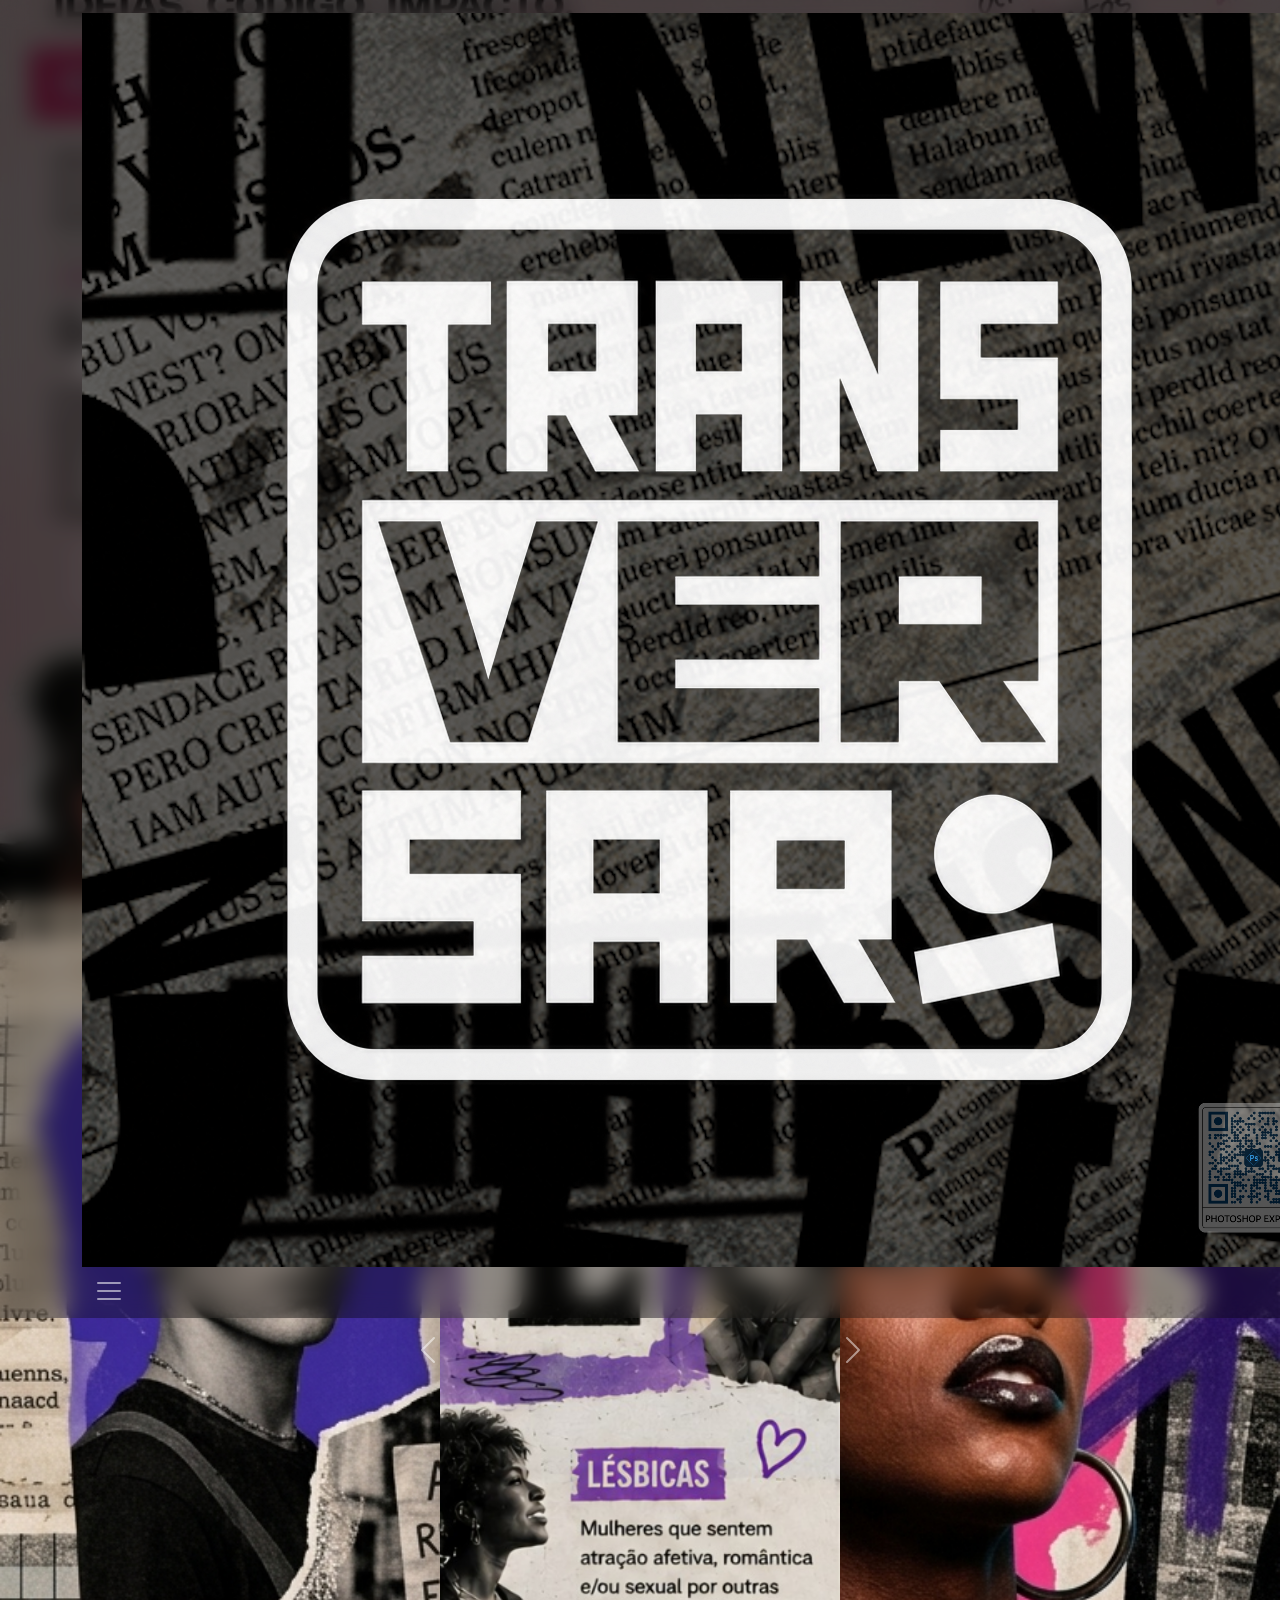
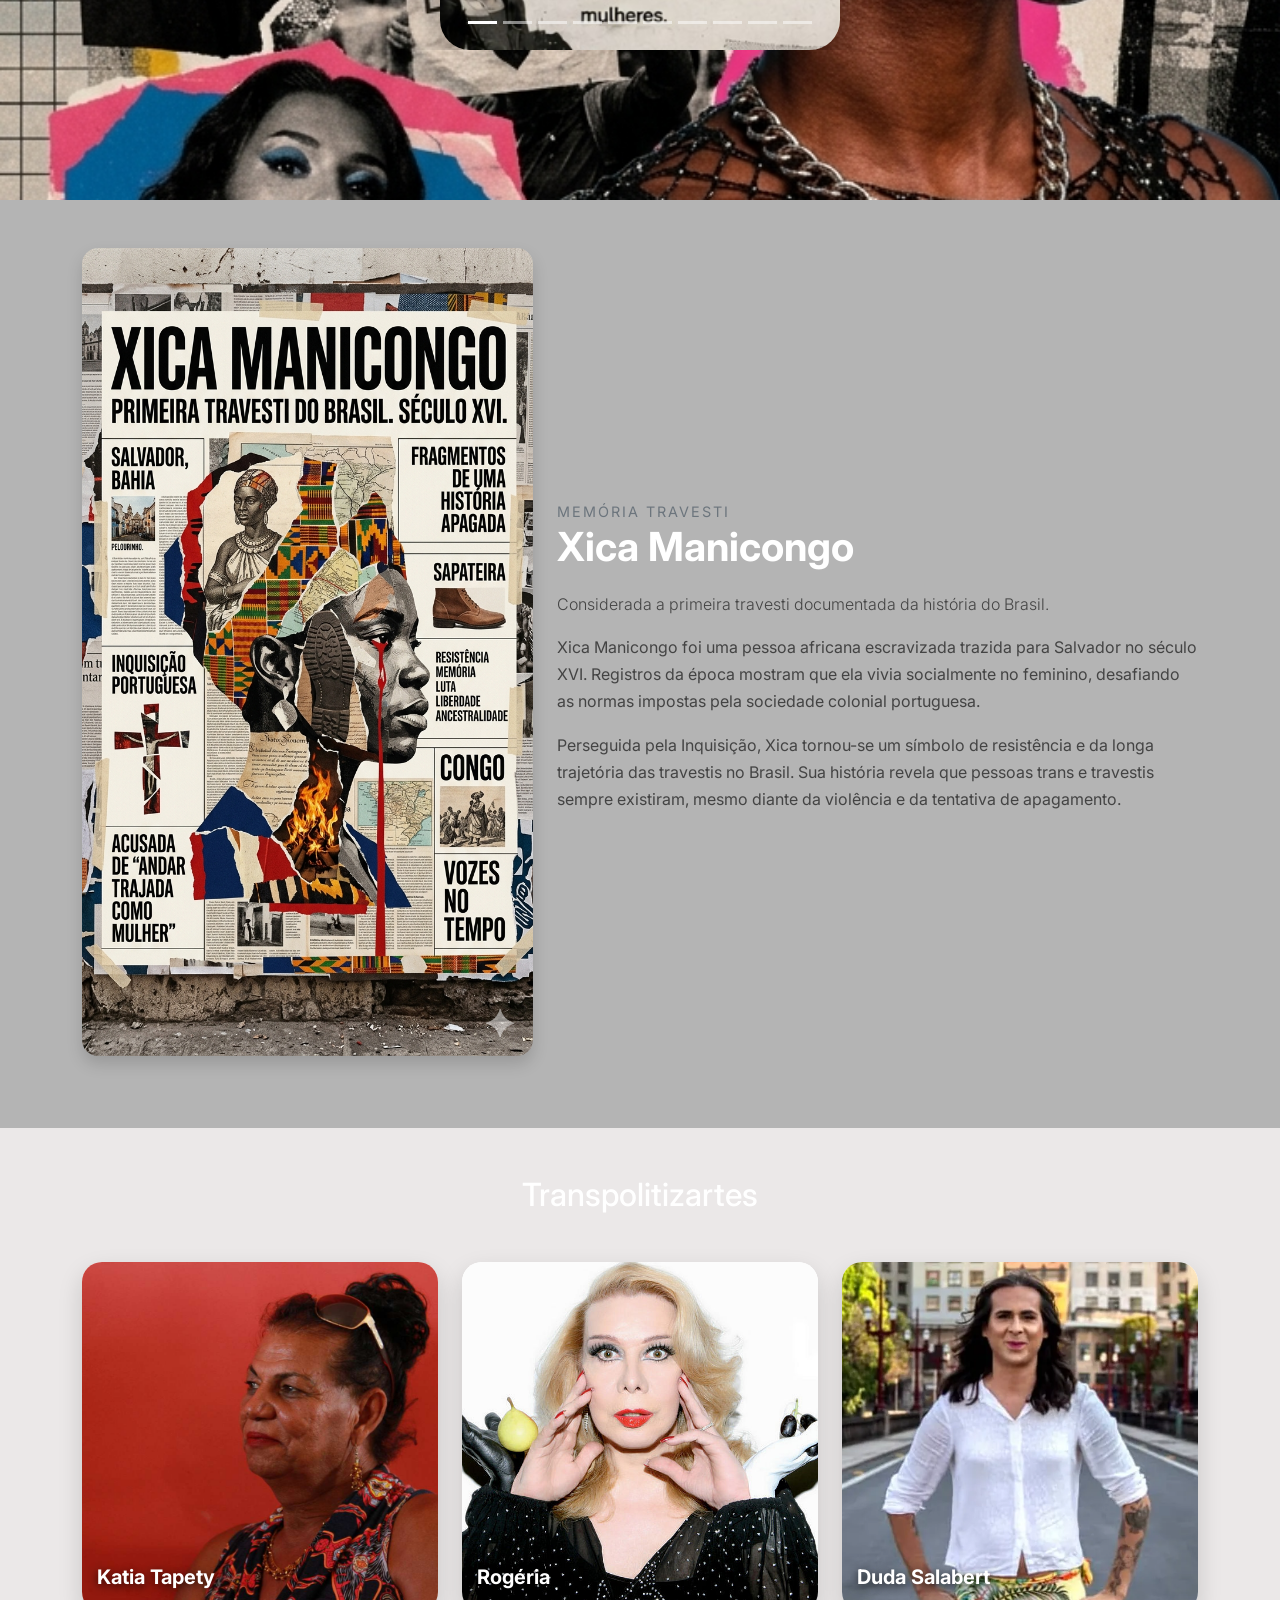
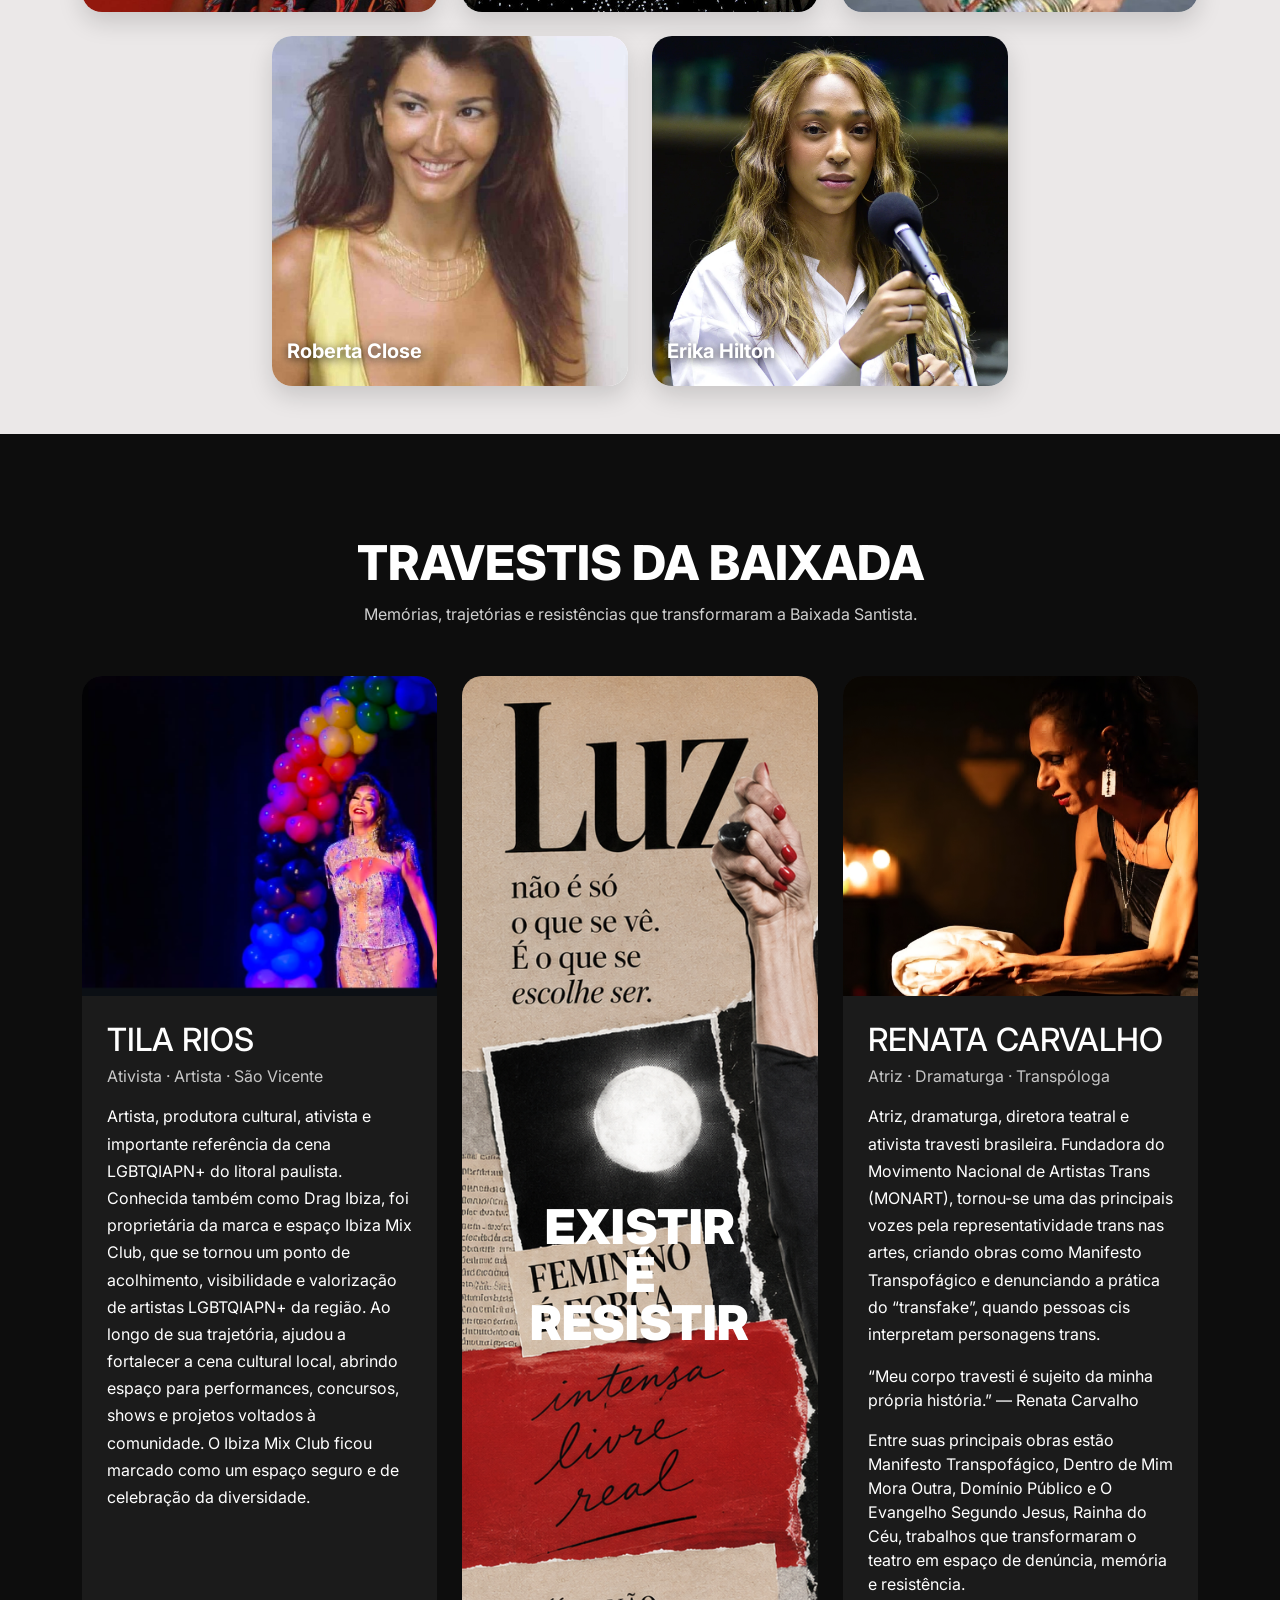
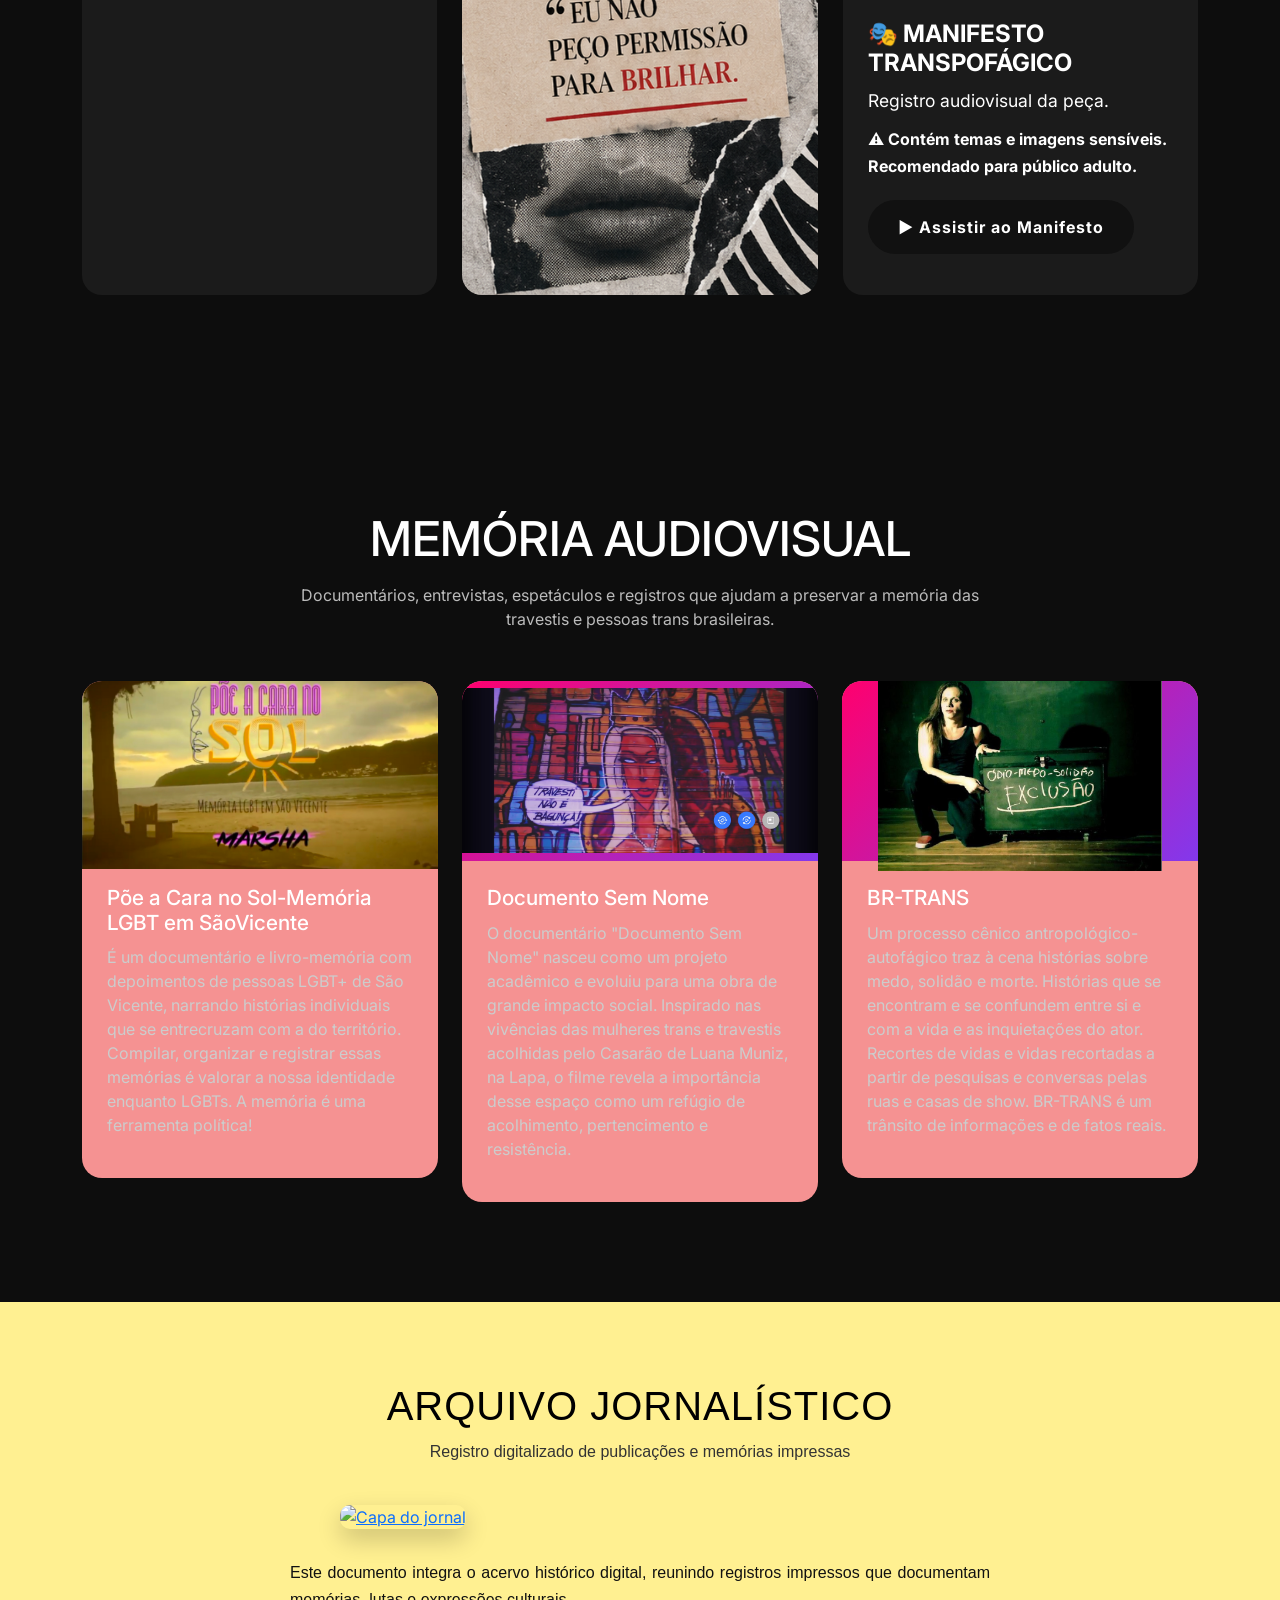
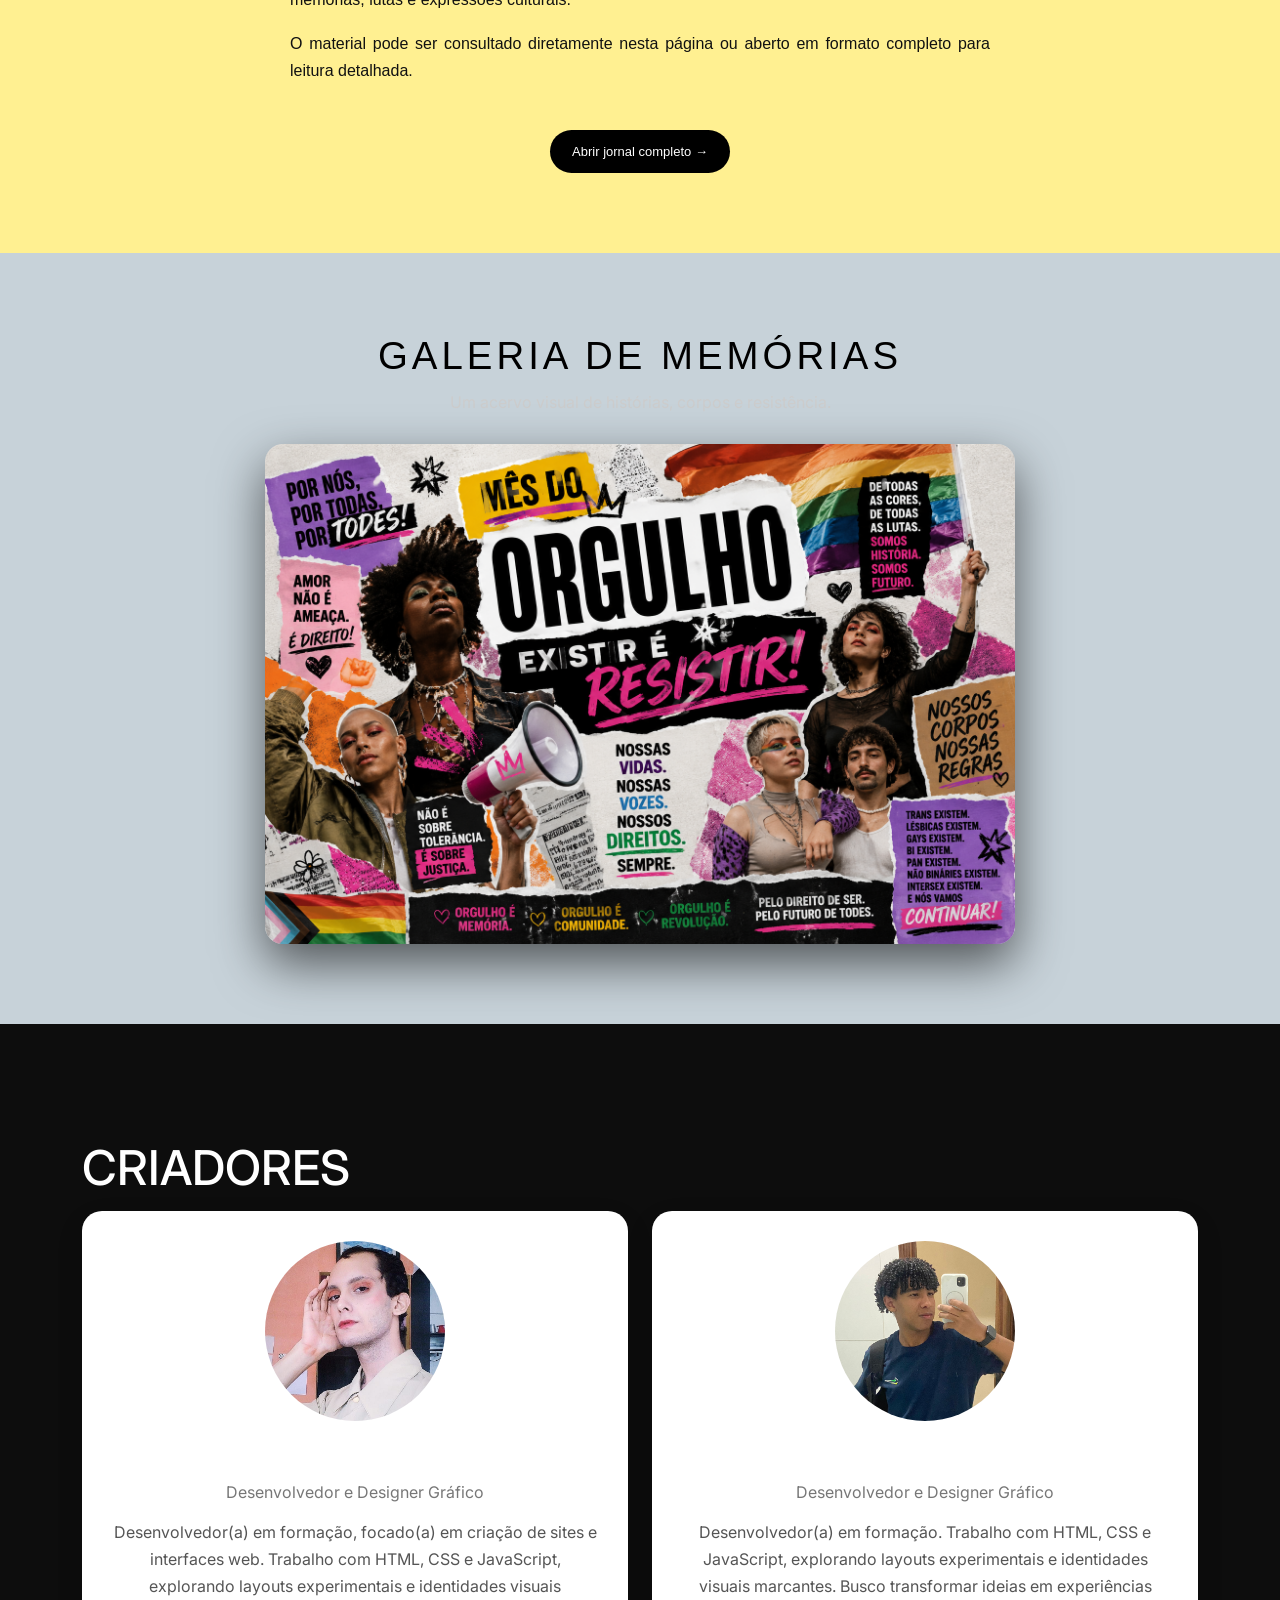
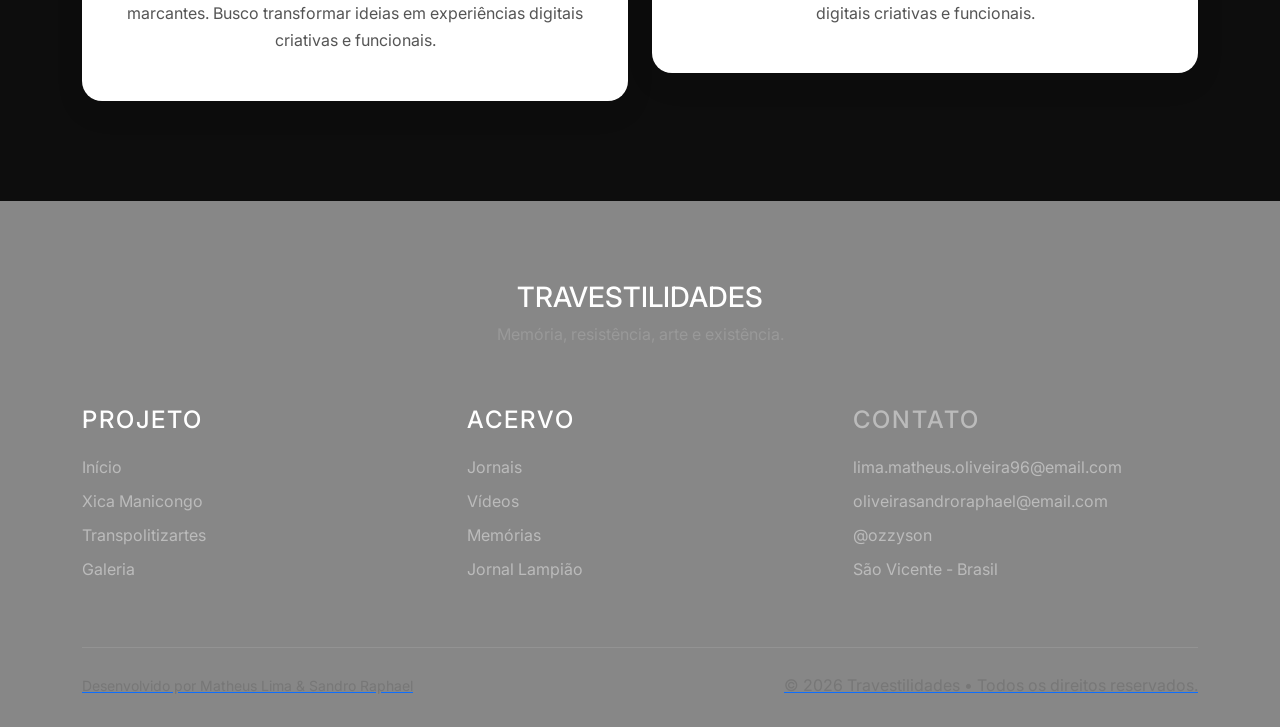
==== commit 45f10d60: "Update index.html" ====
--- a/index.html
+++ b/index.html
@@ -213,8 +213,7 @@
         <div class="container">
 
             <a class="navbar-brand" href="#">
-                <img src="logotrans.png" alt="logo transversar"   width: 120px; 
-  height: auto;>
+                <img src="logotrans.png" alt="logo transversar"   class="img-responsive">
             </a>
 
             <button class="navbar-toggler"
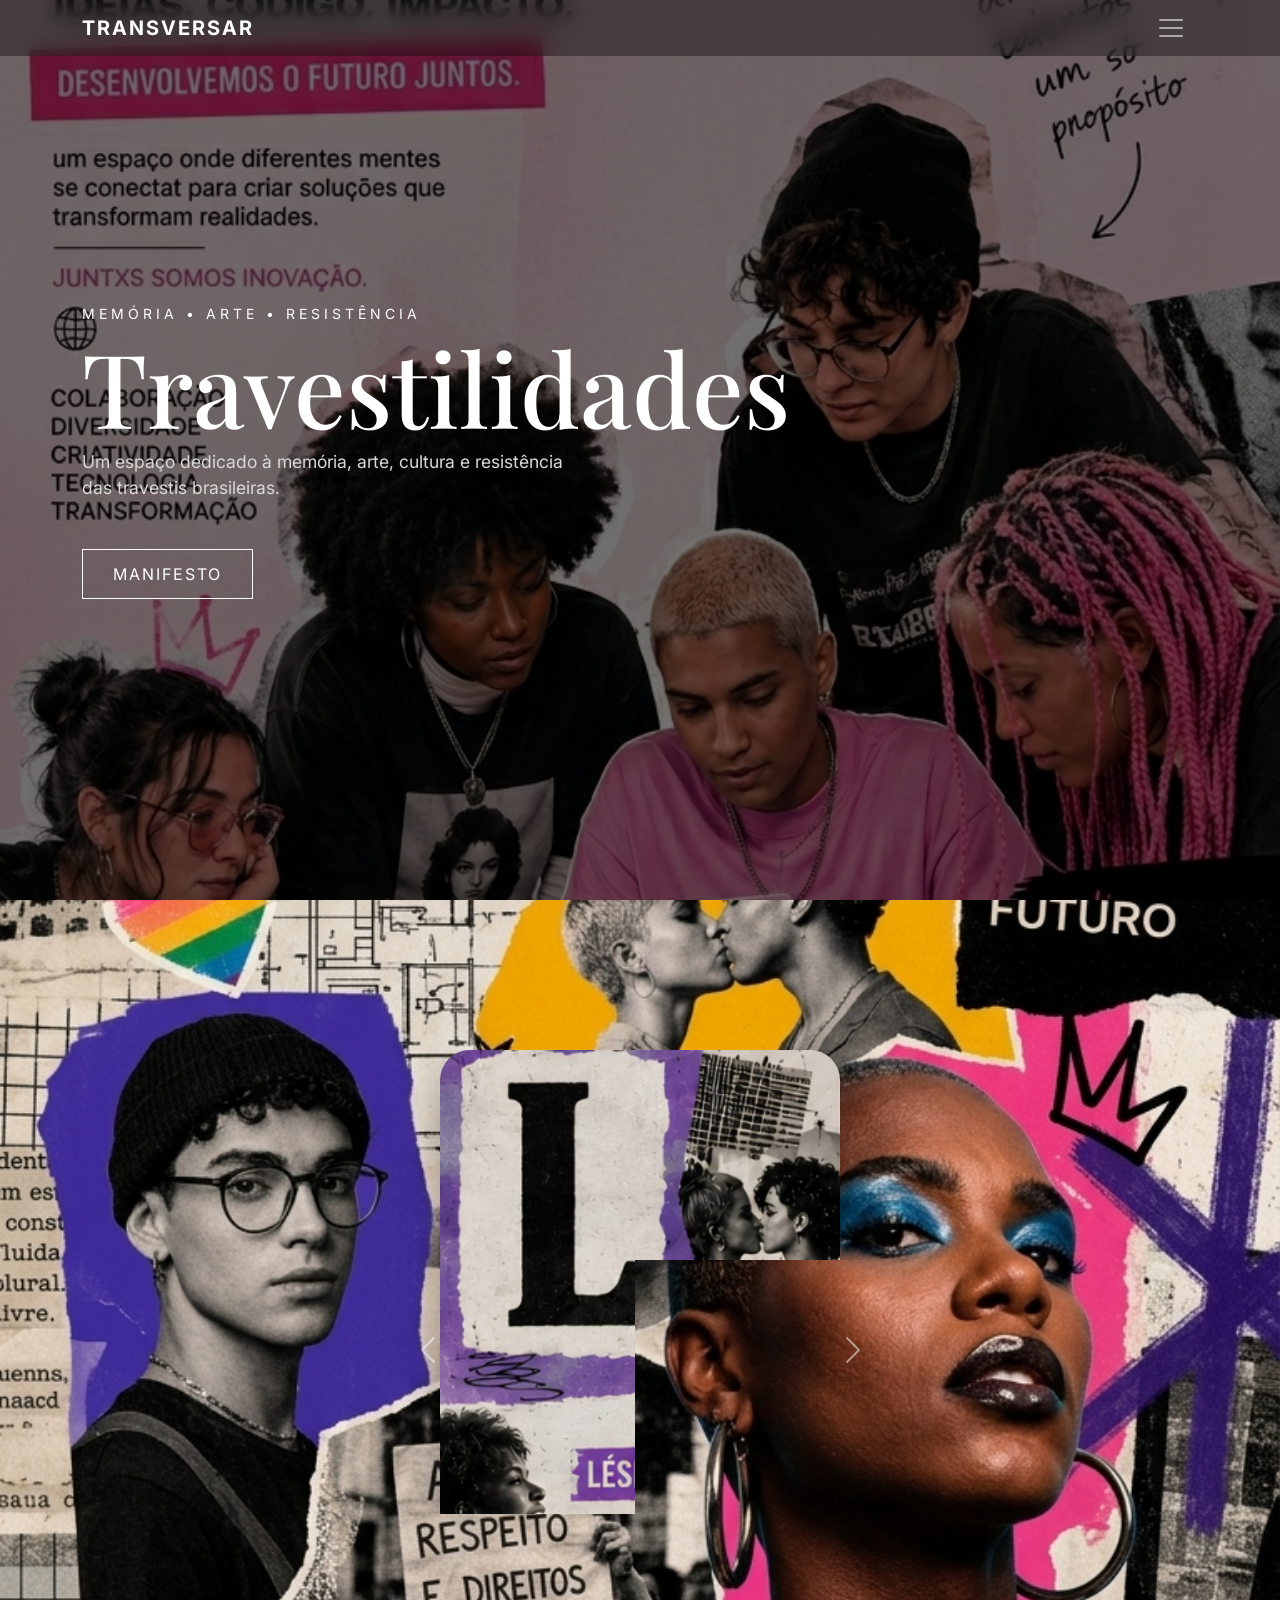
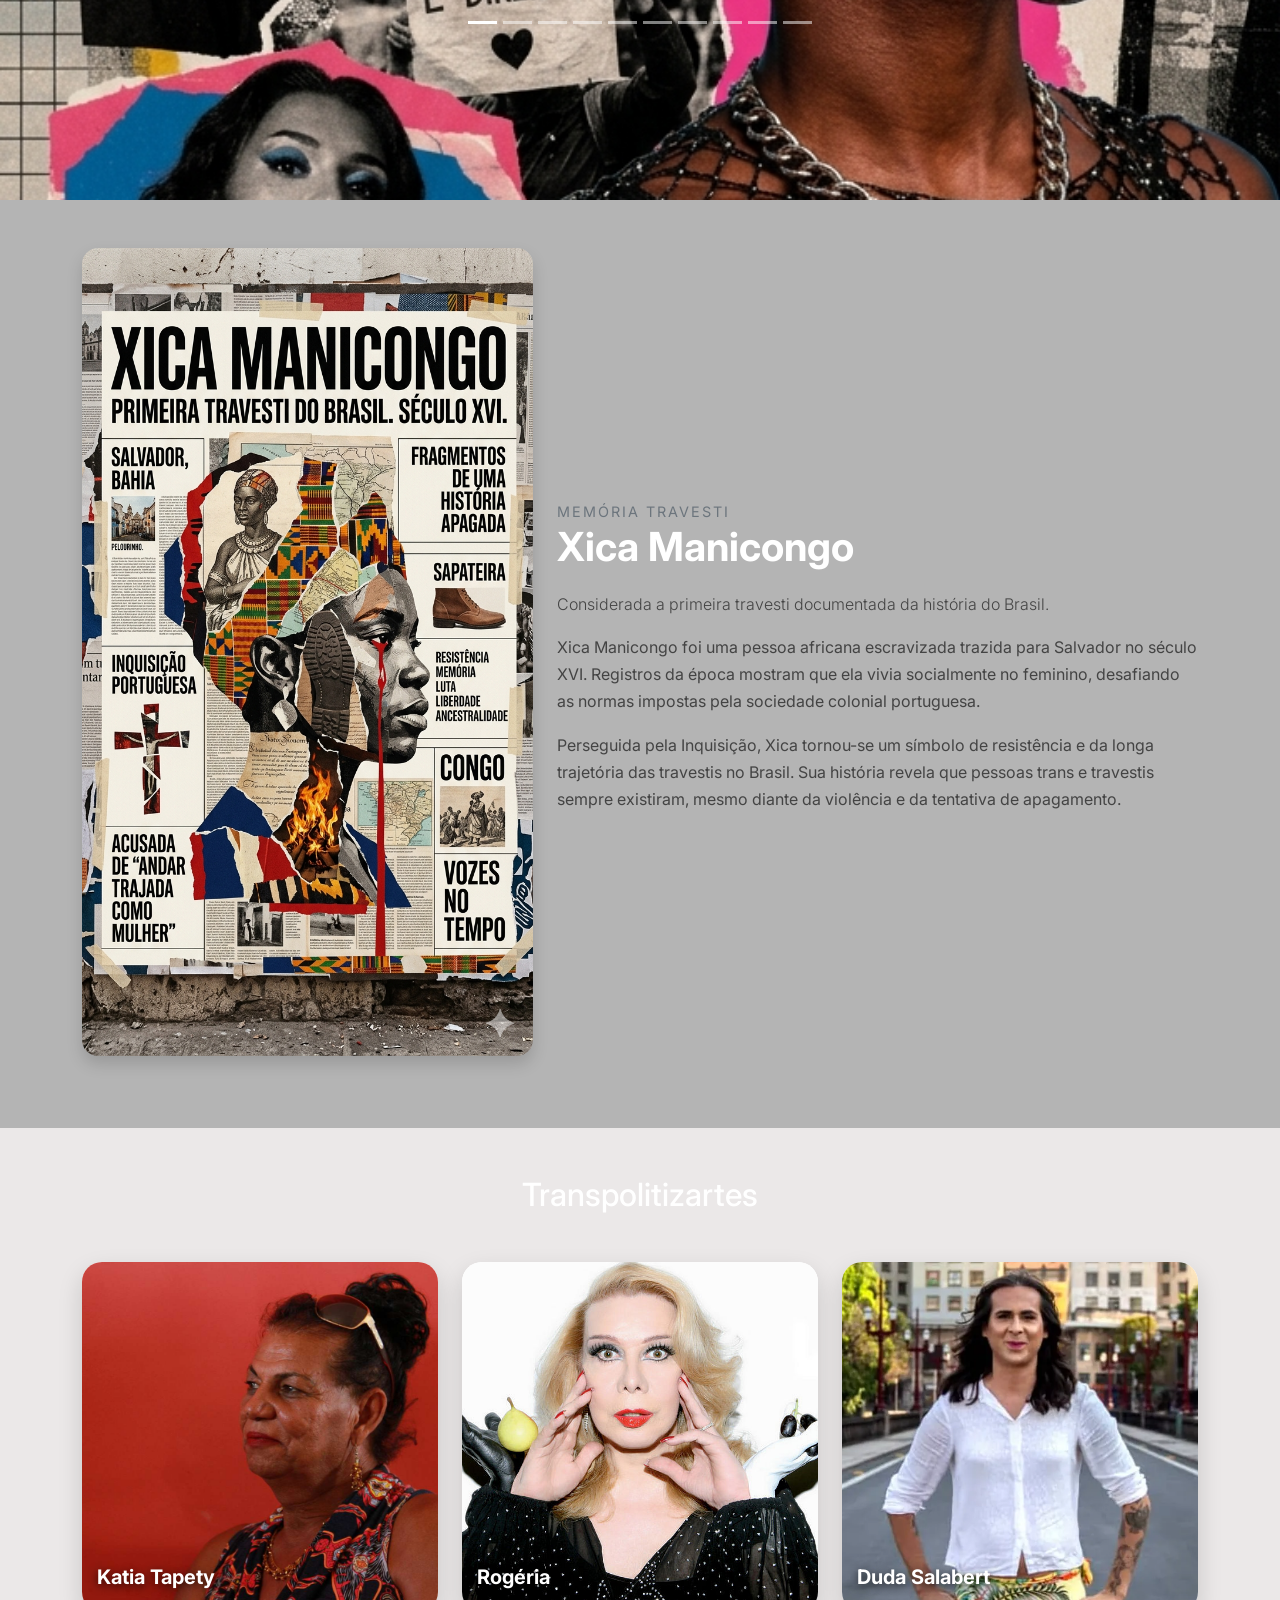
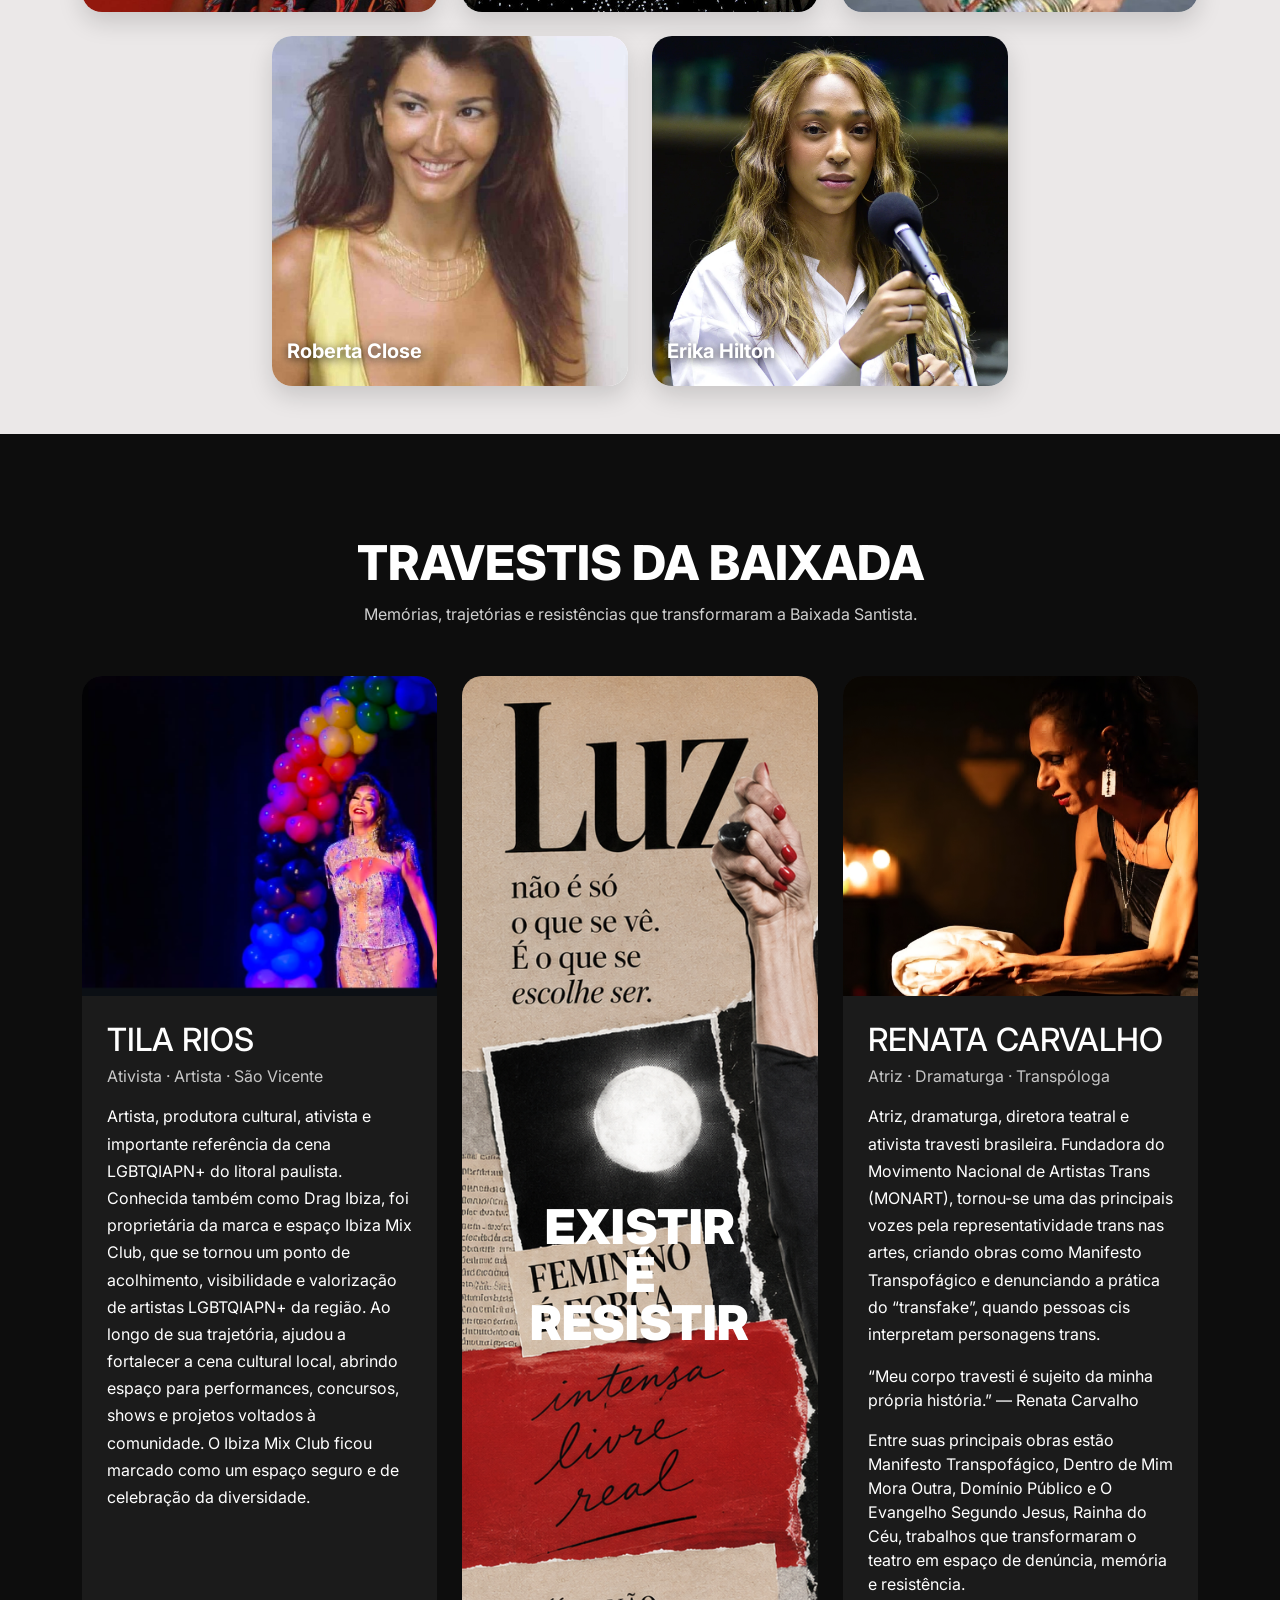
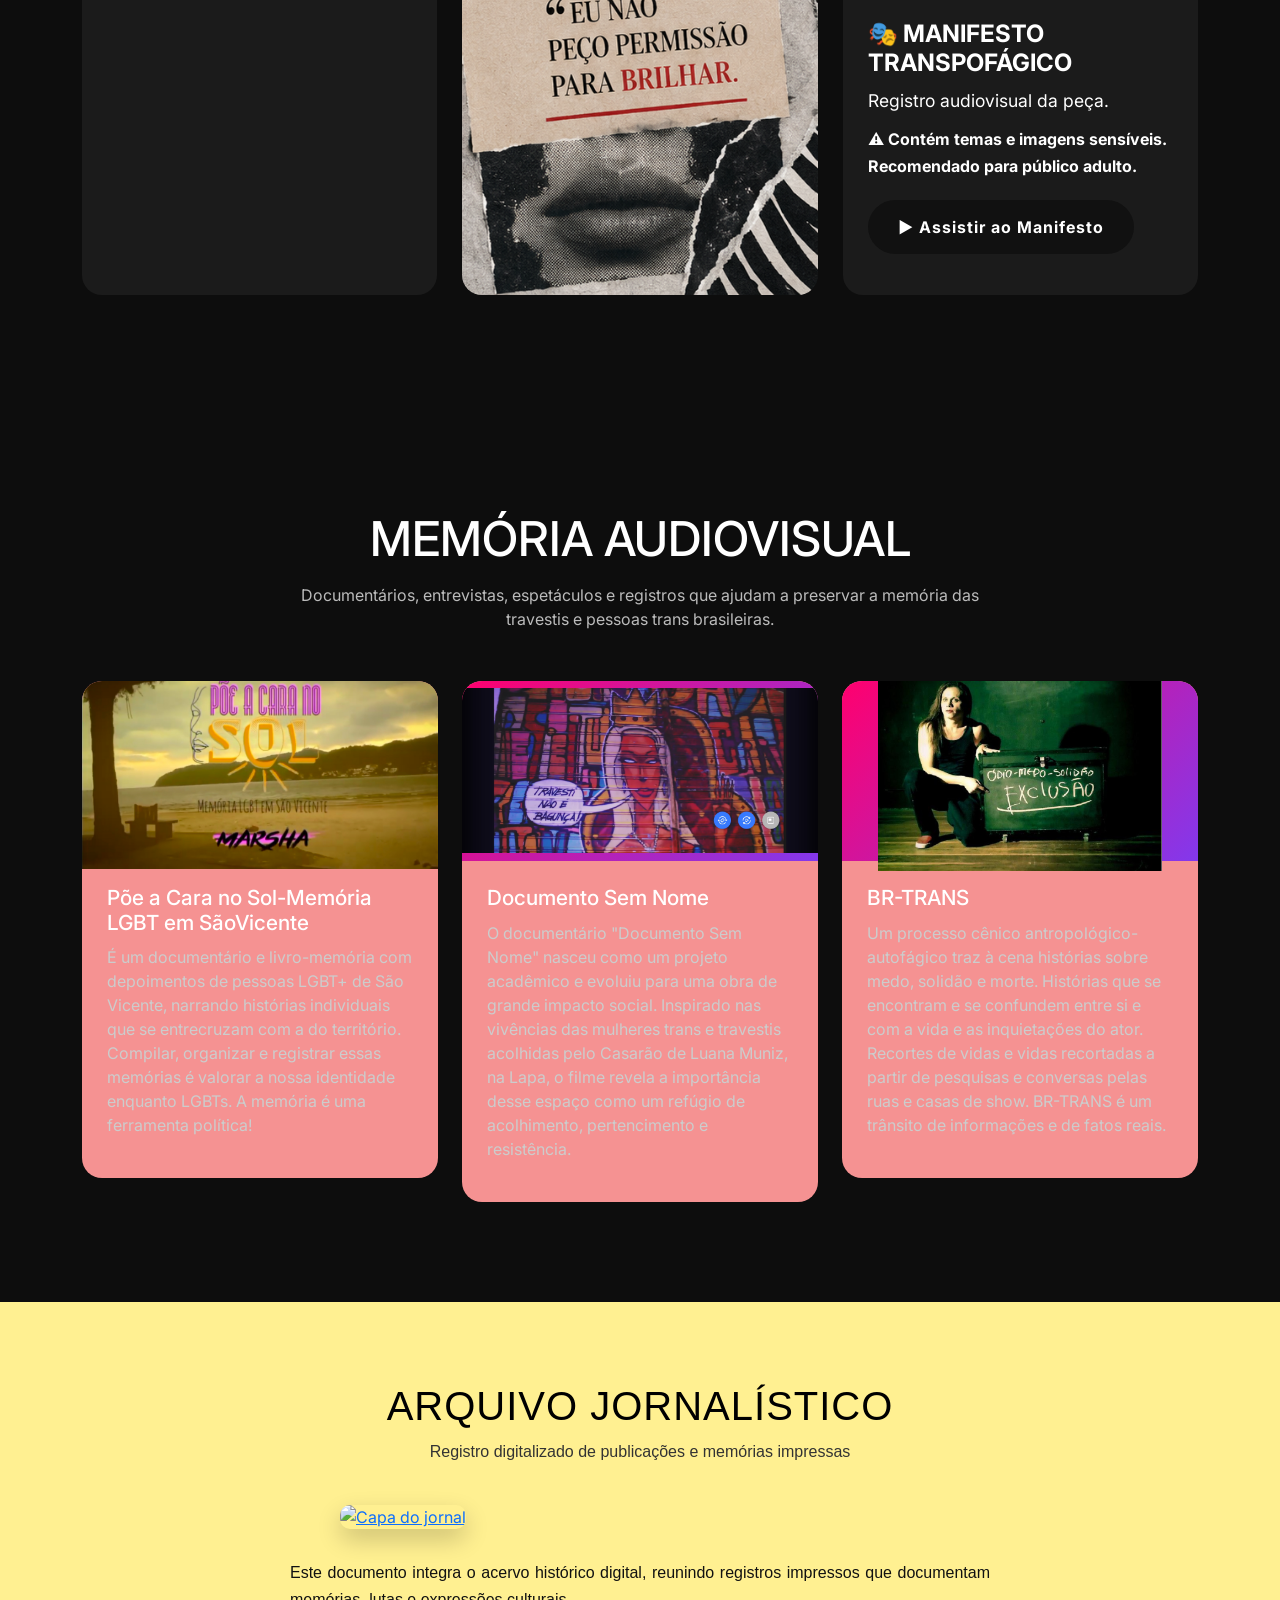
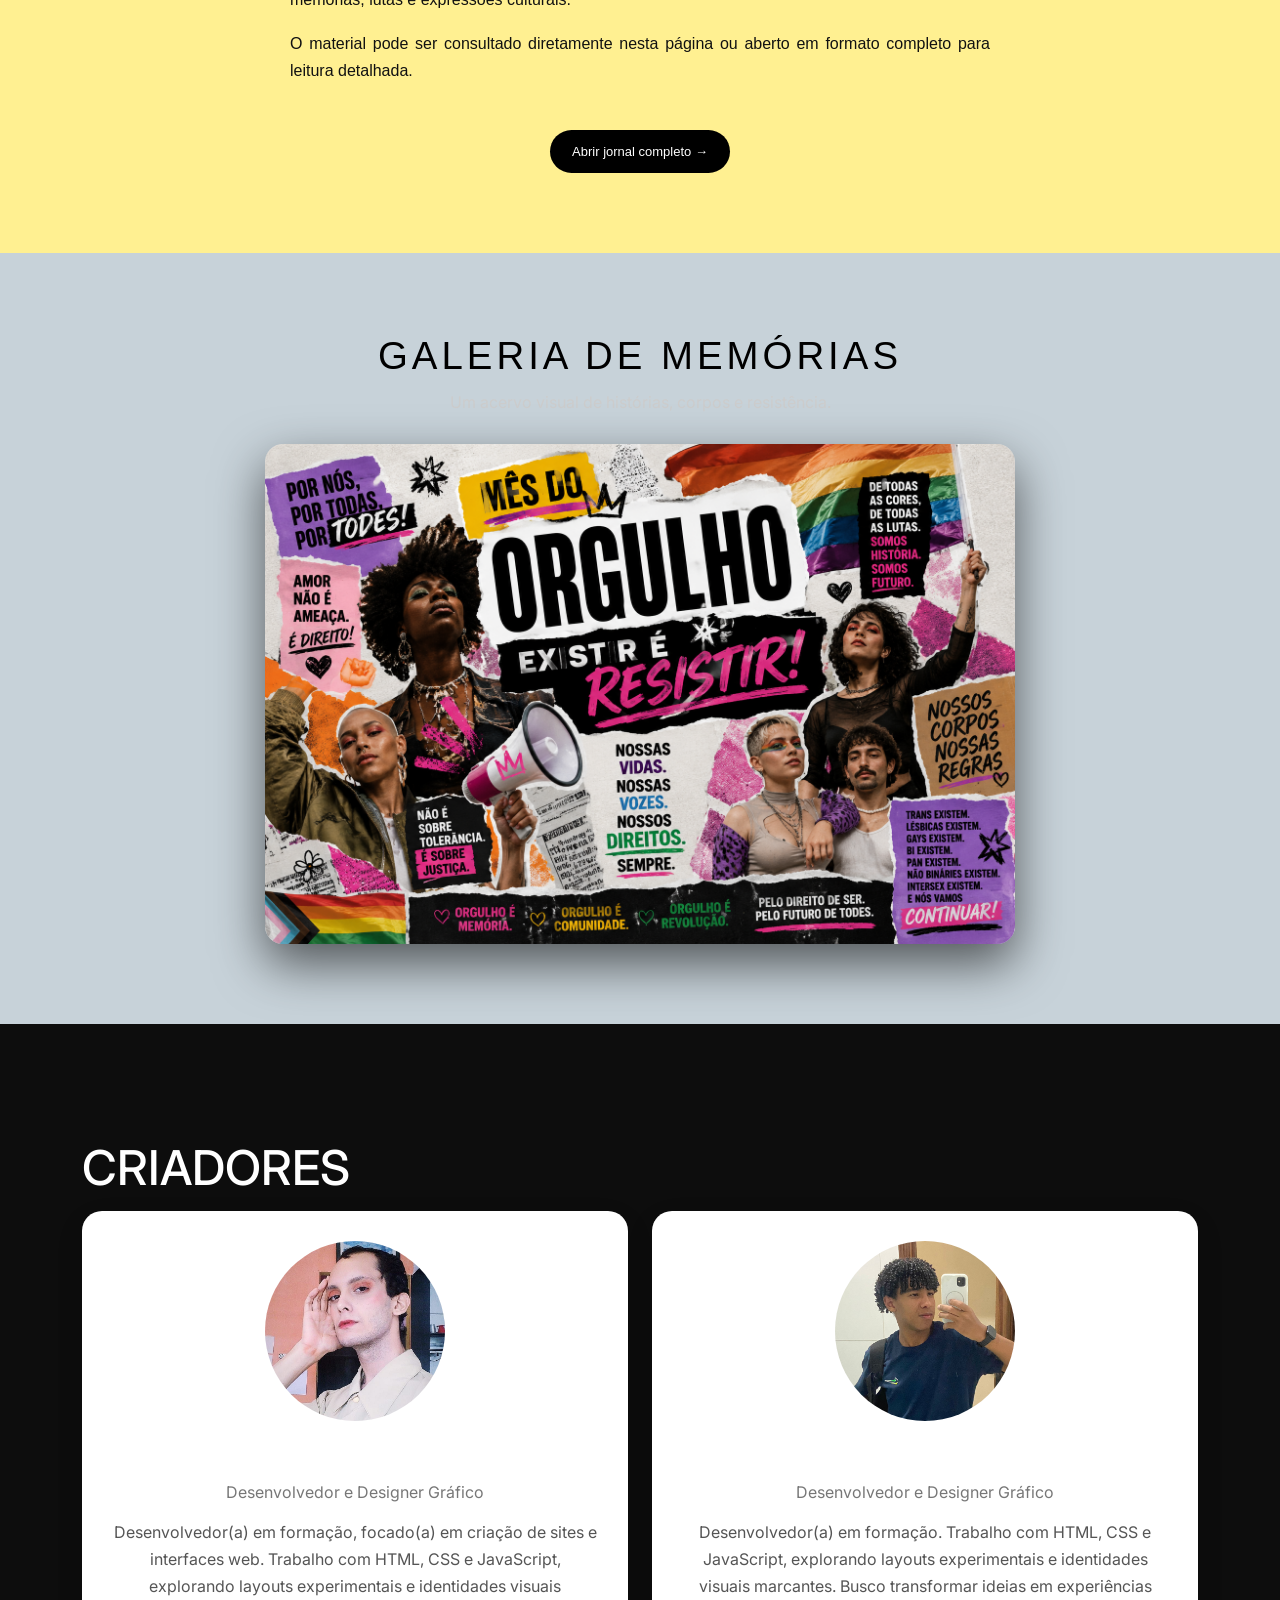
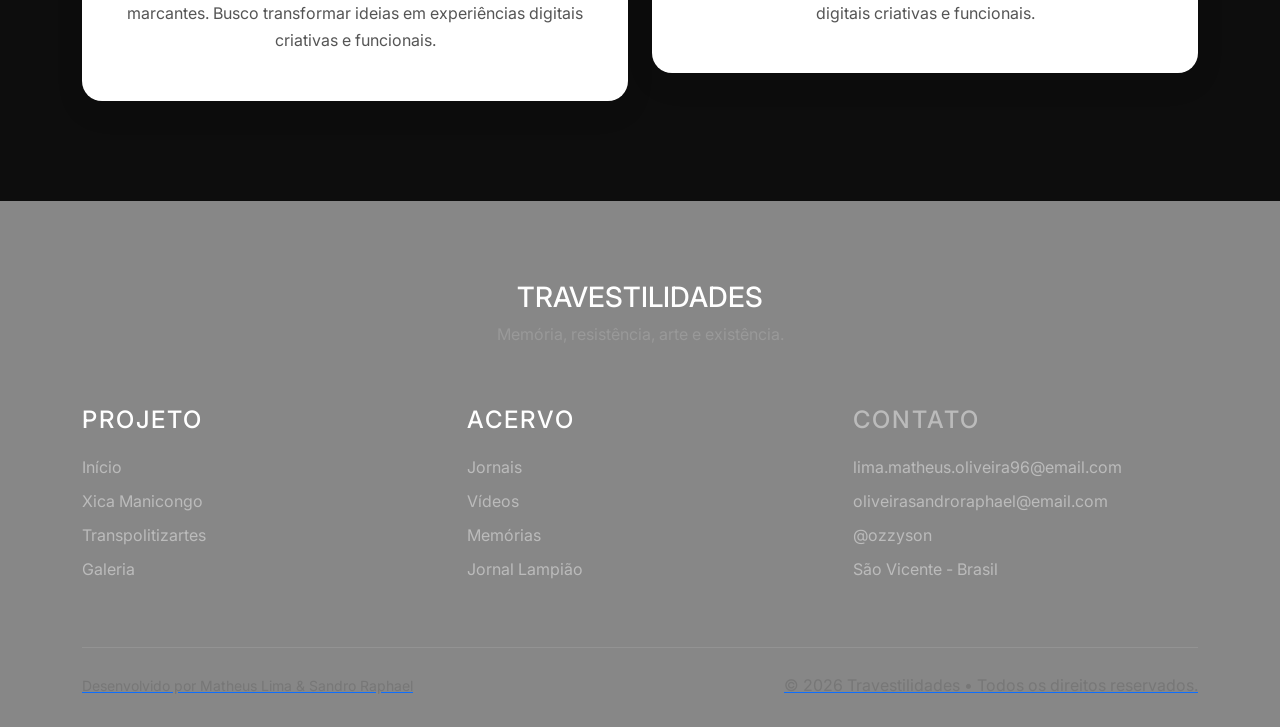
==== commit 2ddf0edc: "Update index.html" ====
--- a/index.html
+++ b/index.html
@@ -213,7 +213,7 @@
         <div class="container">
 
             <a class="navbar-brand" href="#">
-                <img src="logotrans.png" alt="logo transversar"   class="img-responsive">
+               transversar
             </a>
 
             <button class="navbar-toggler"
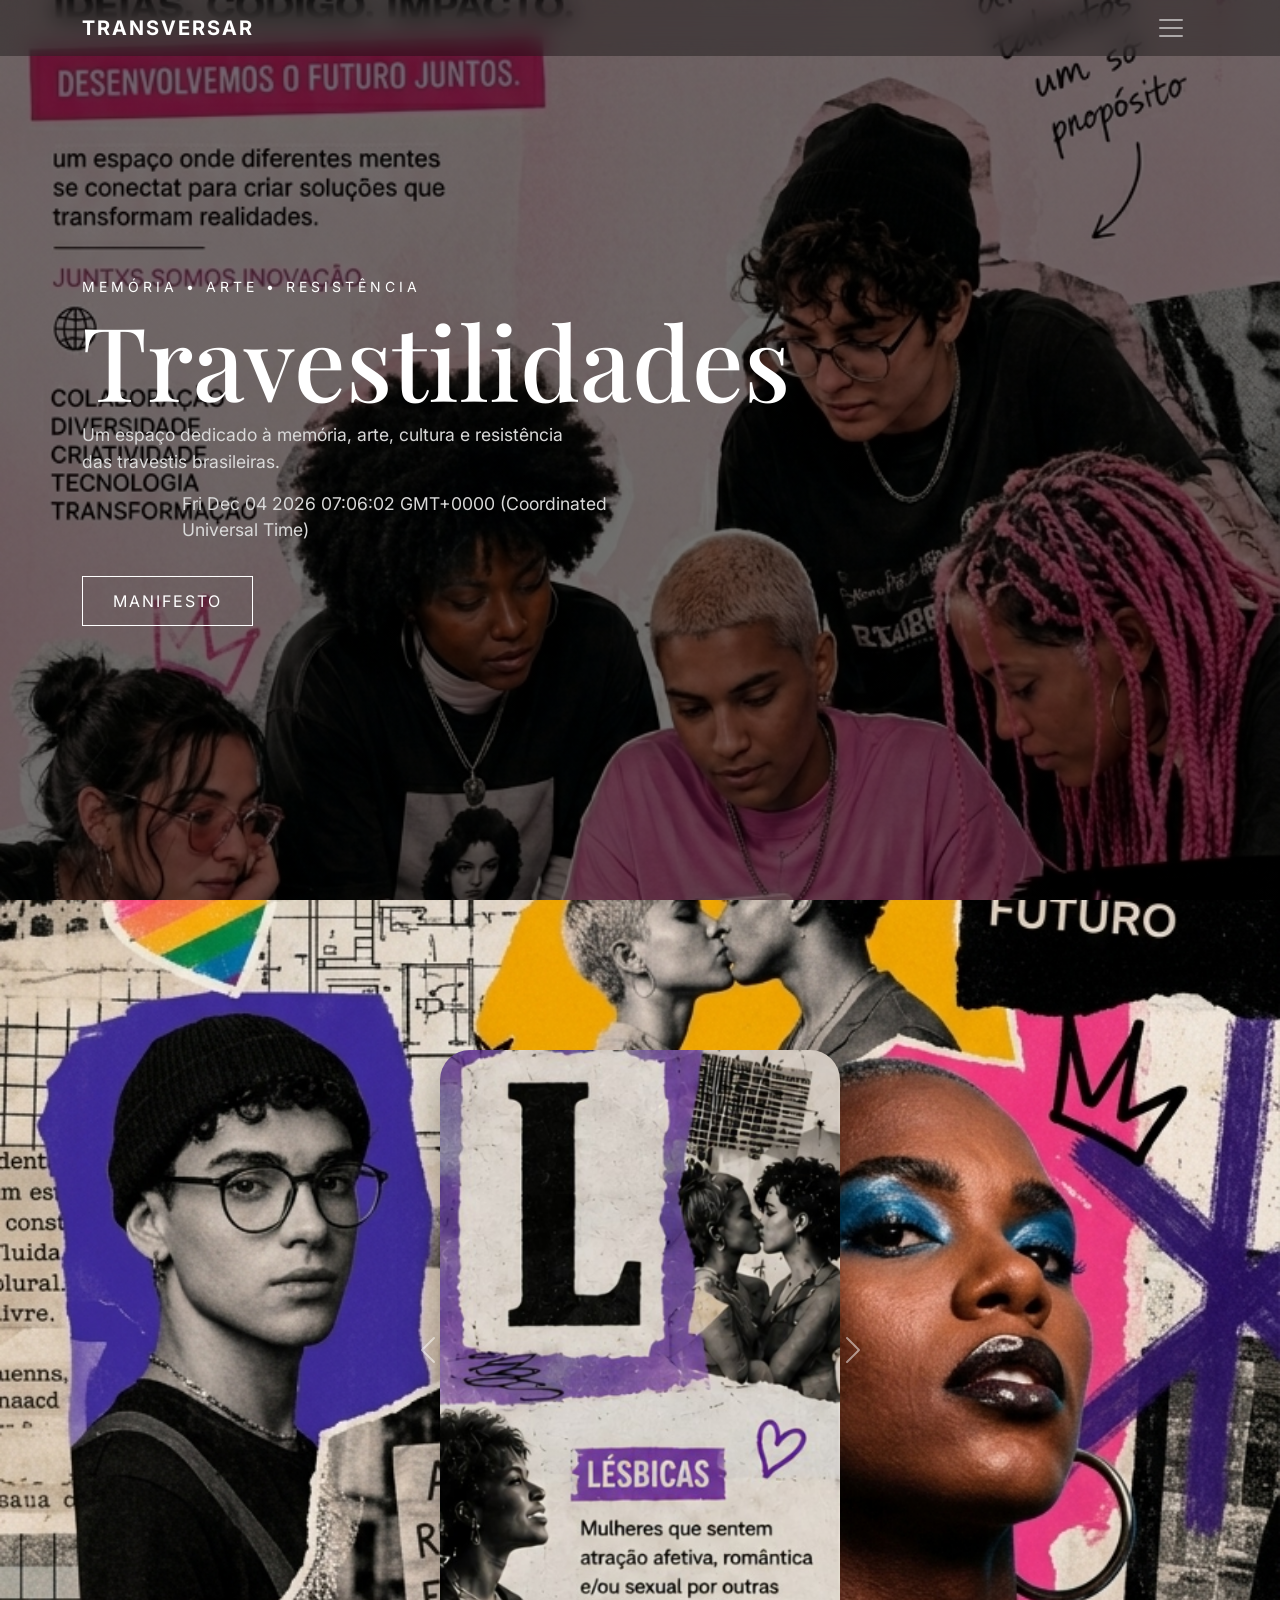
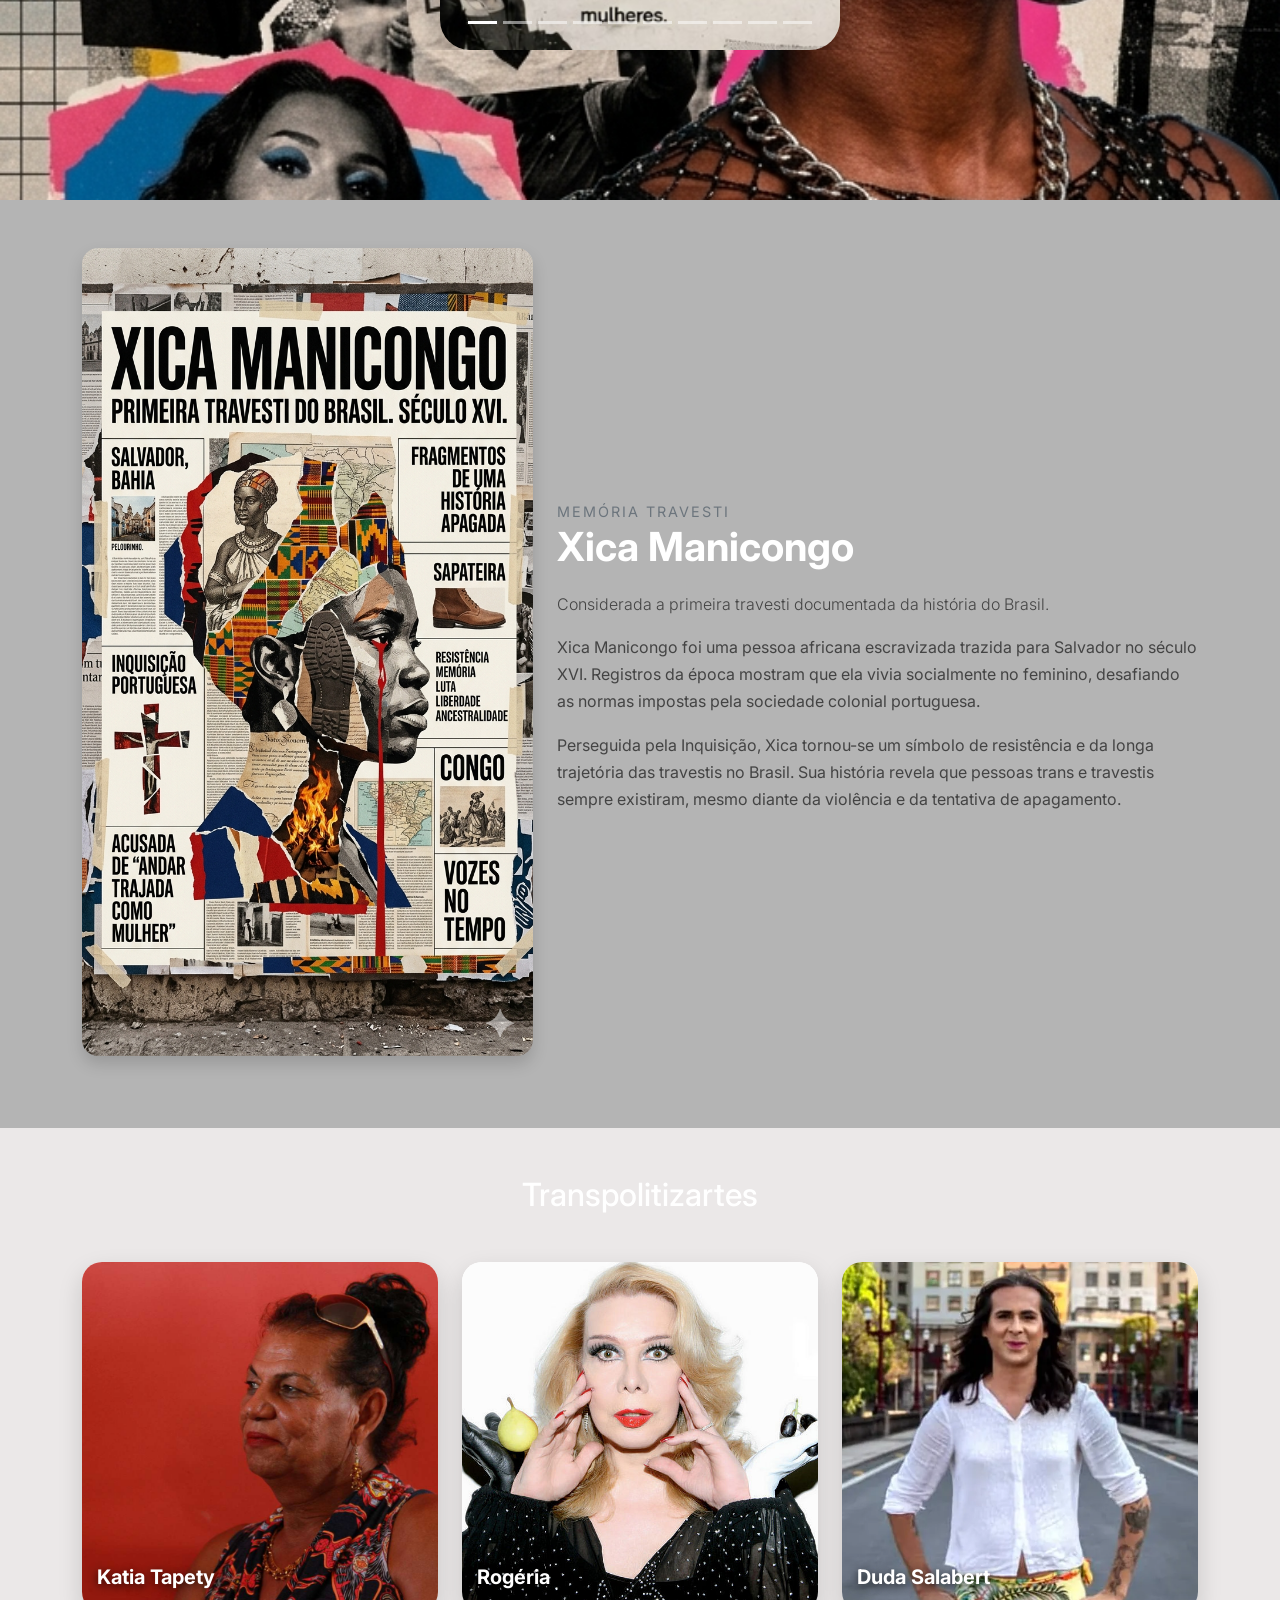
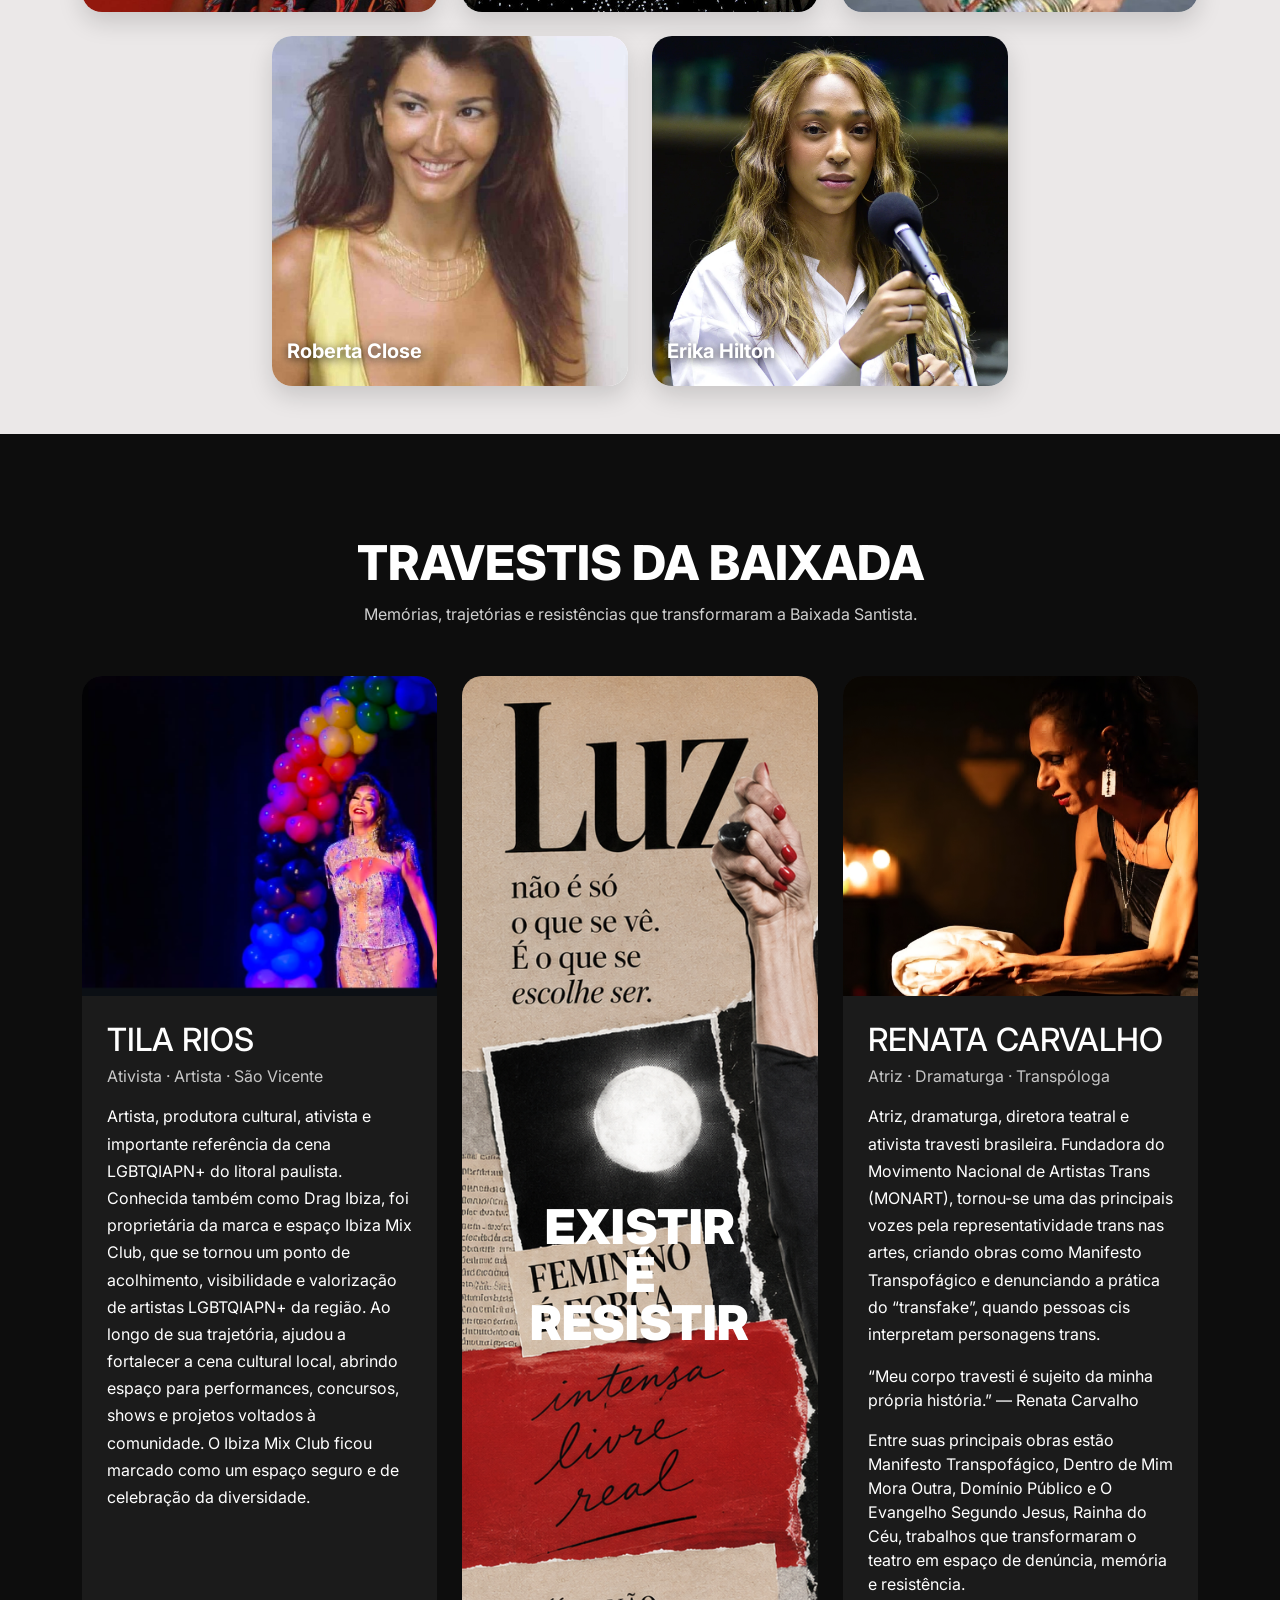
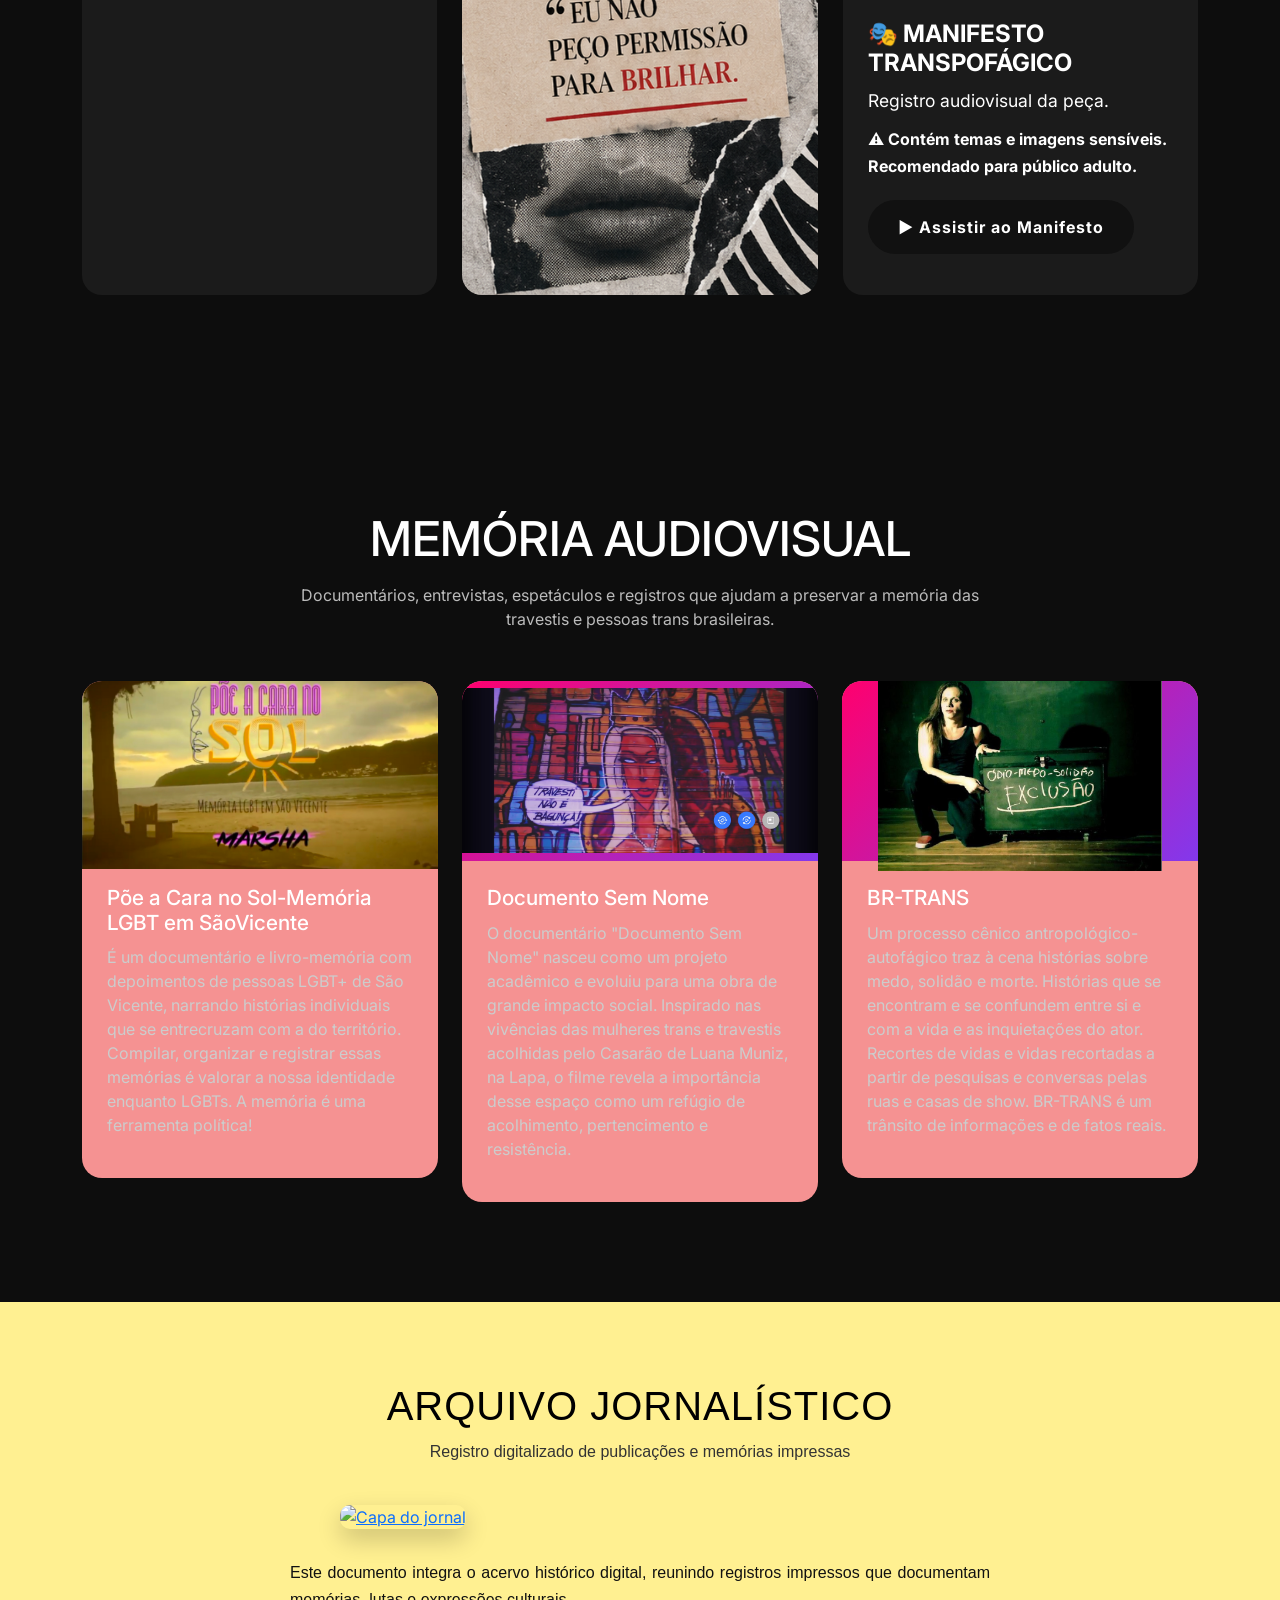
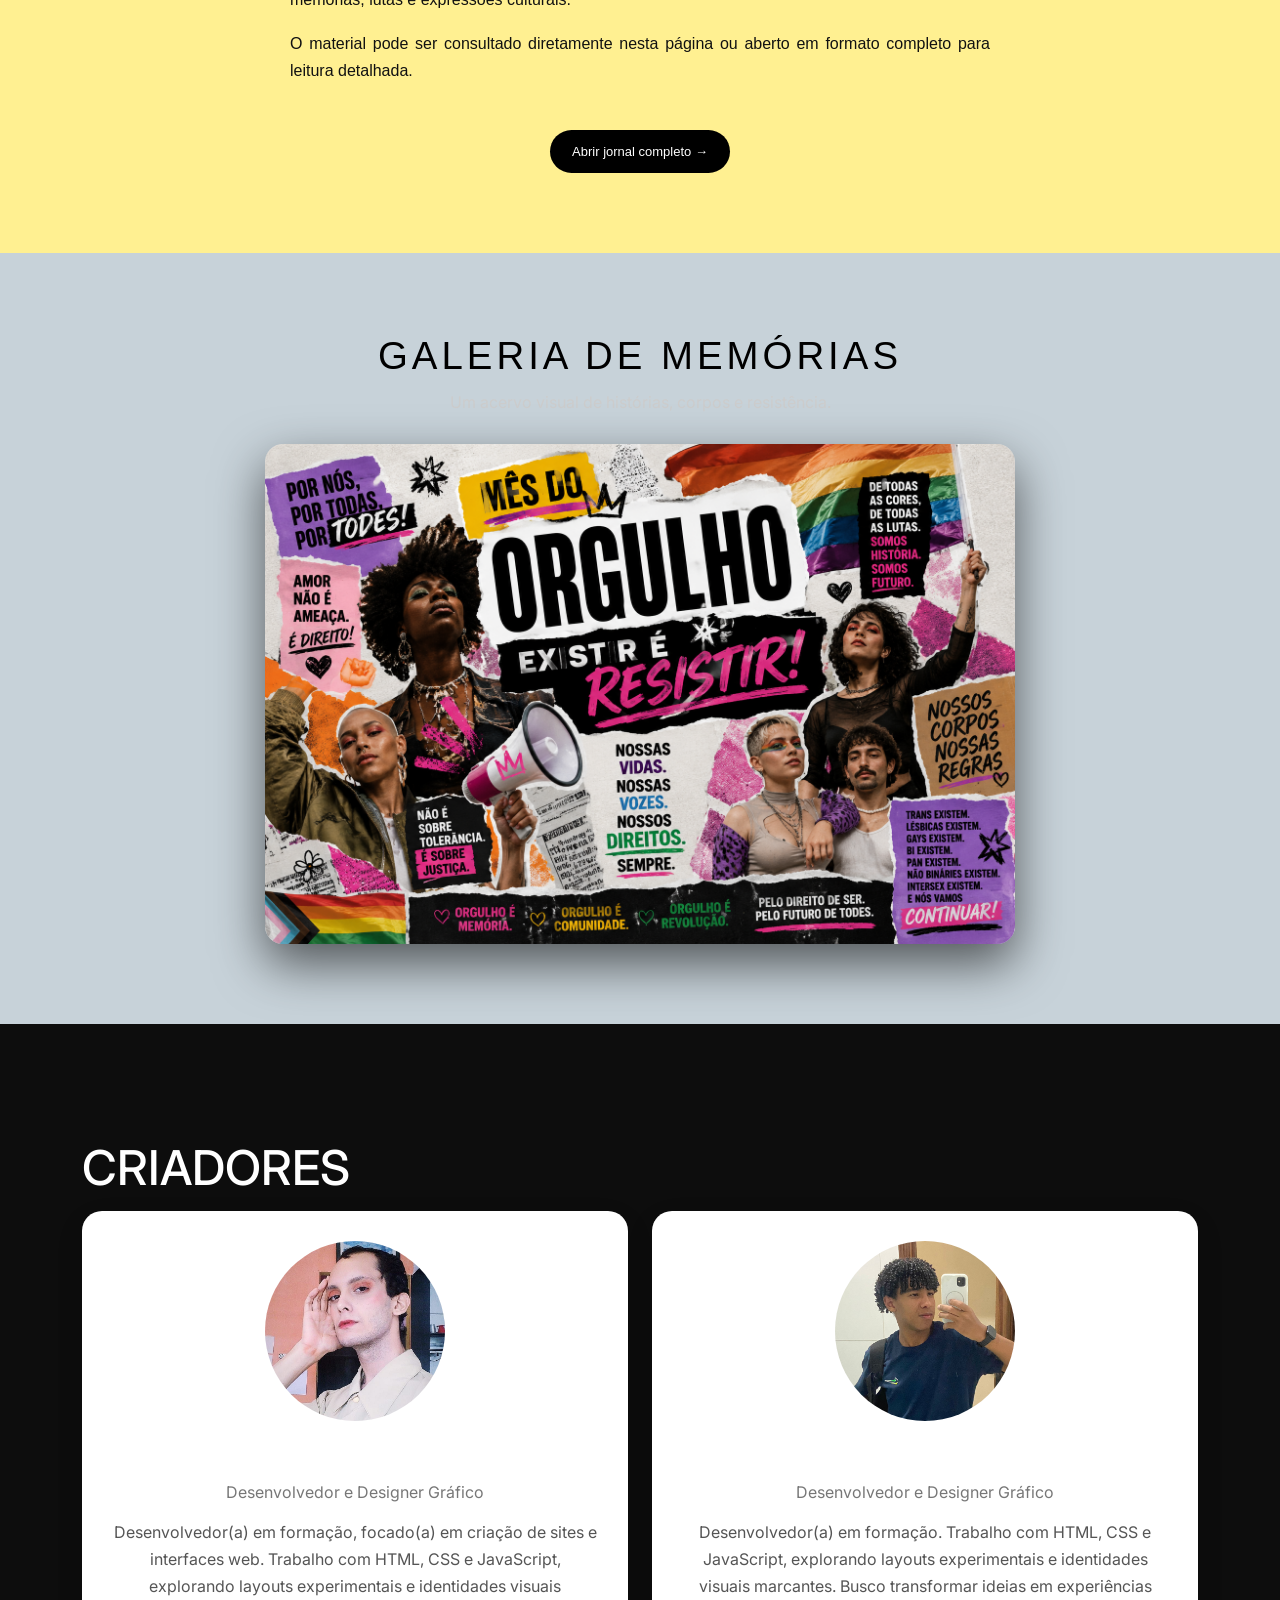
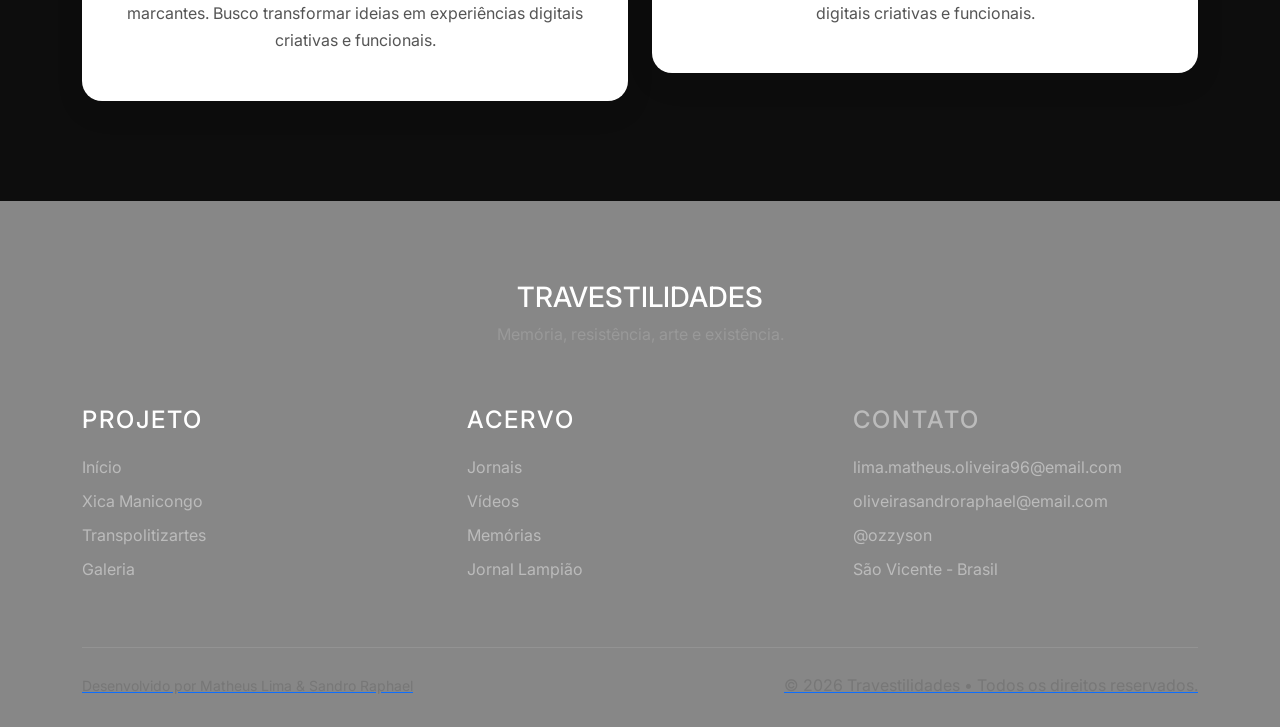
==== commit a076e7b8: "hora e data" ====
--- a/index.html
+++ b/index.html
@@ -325,6 +325,9 @@
                     arte, cultura e resistência das
                     travestis brasileiras.
                 </p>
+<p id="demo"></p>
+
+
 
                  <a href="pag2.html"
                     class="btn btn-editorial">
@@ -1590,6 +1593,11 @@
   <script>
     new window.VLibras.Widget('https://vlibras.gov.br/app');
   </script>
+    <script>
+const d = new Date();
+d.setHours(d.getHours() - 48);
+document.getElementById("demo").innerHTML = d;
+</script>
 </body>
 
 </html>
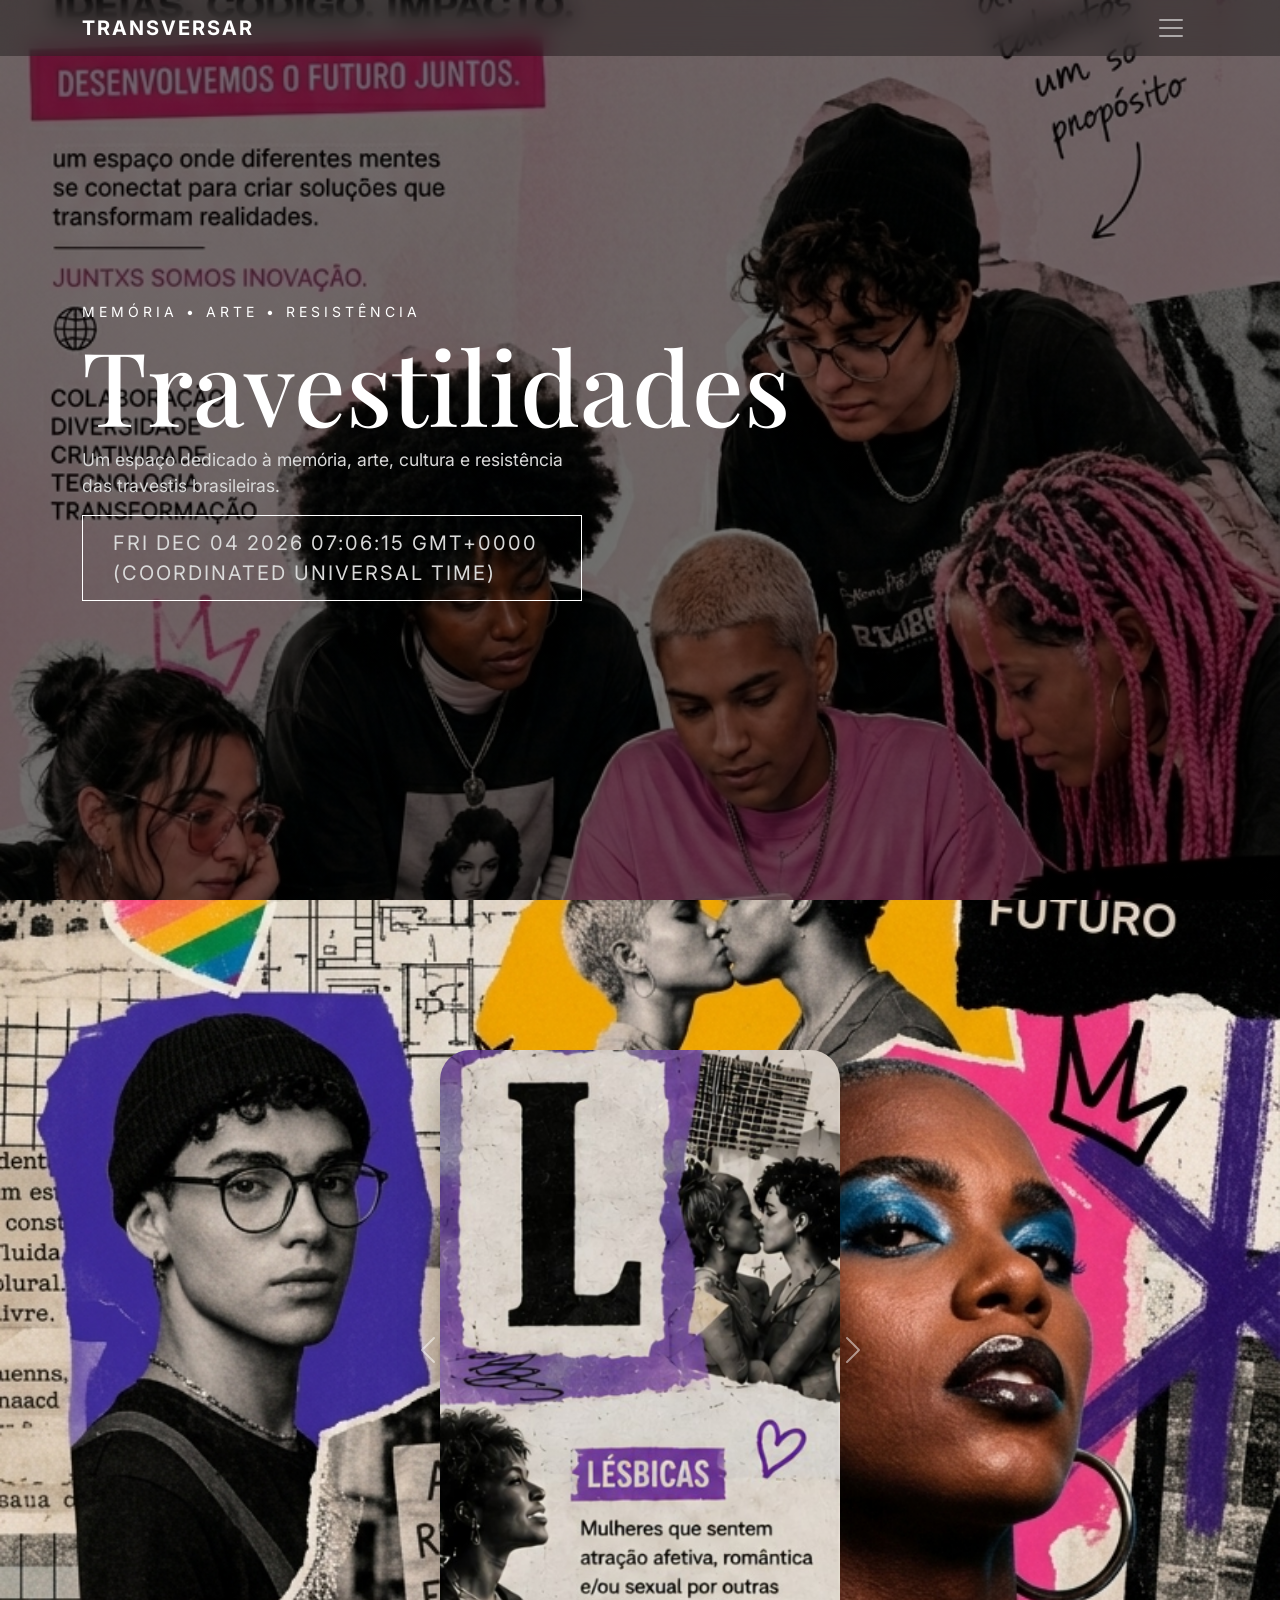
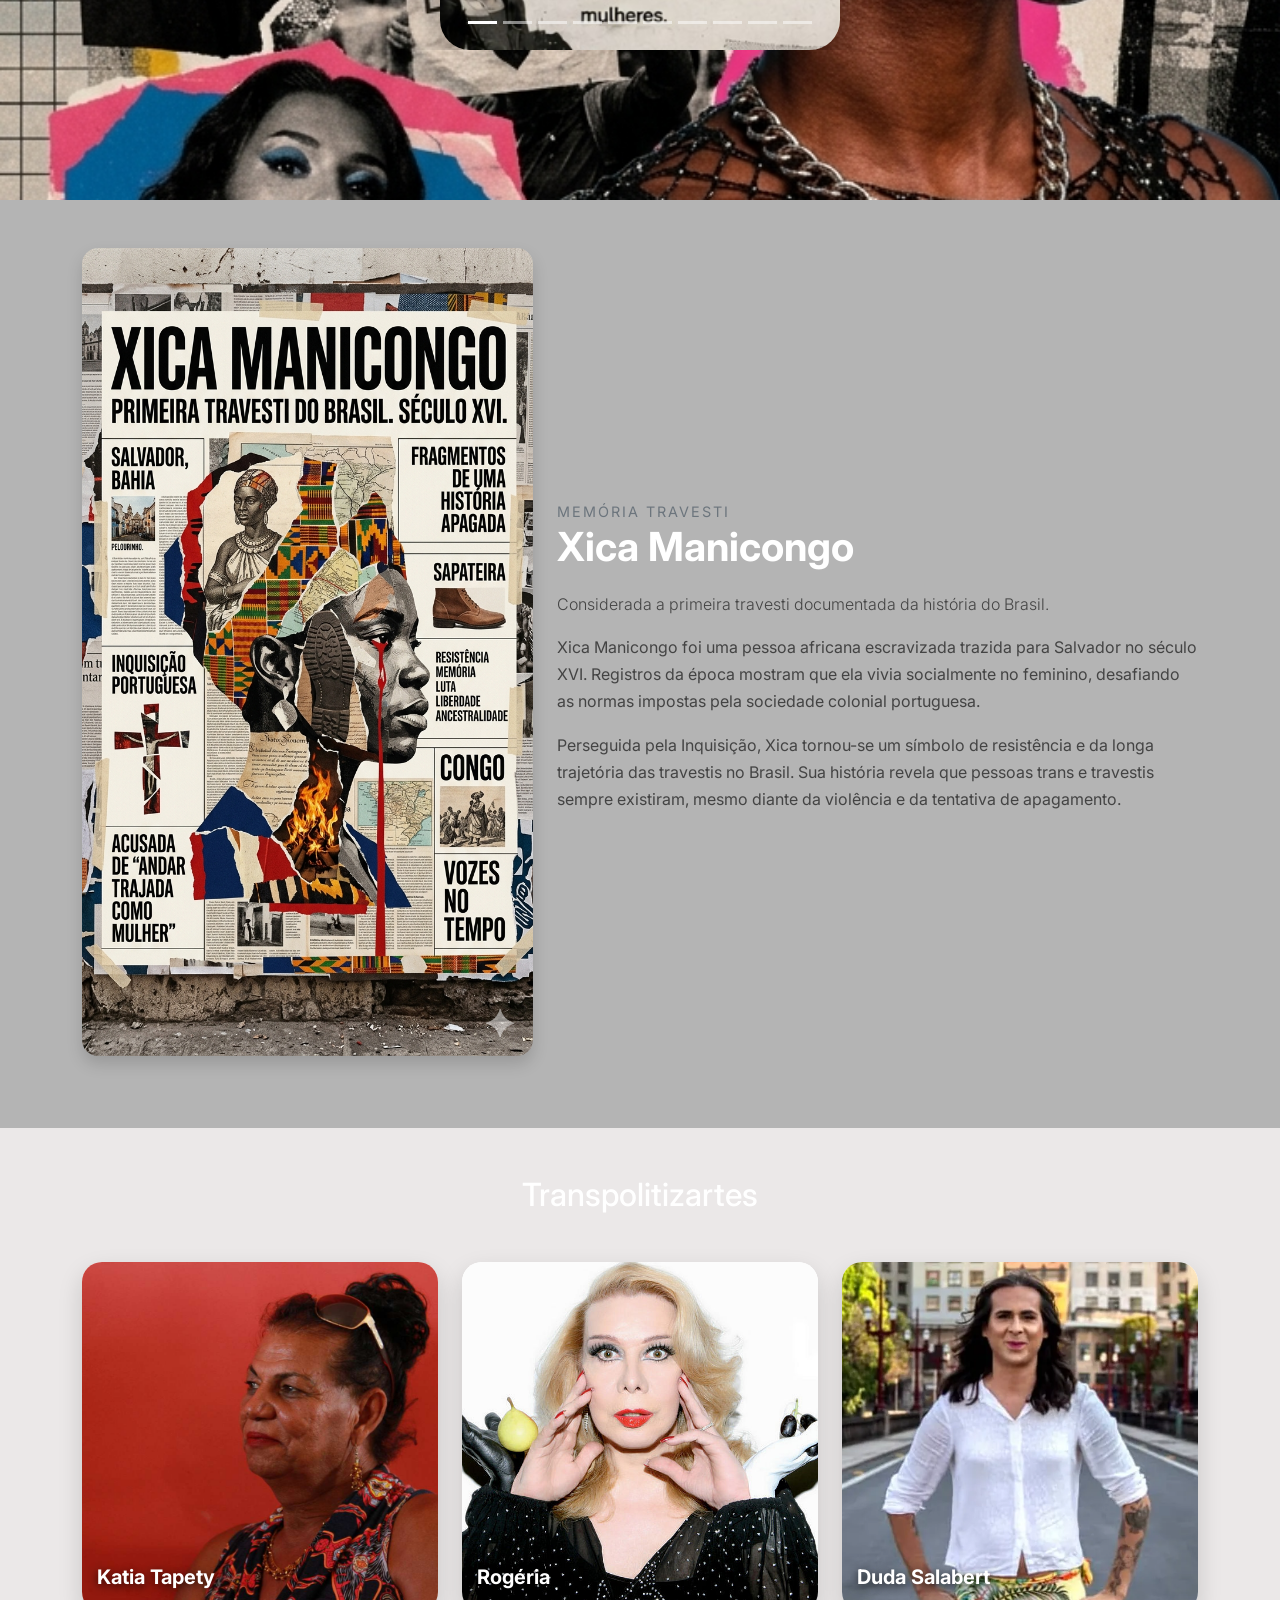
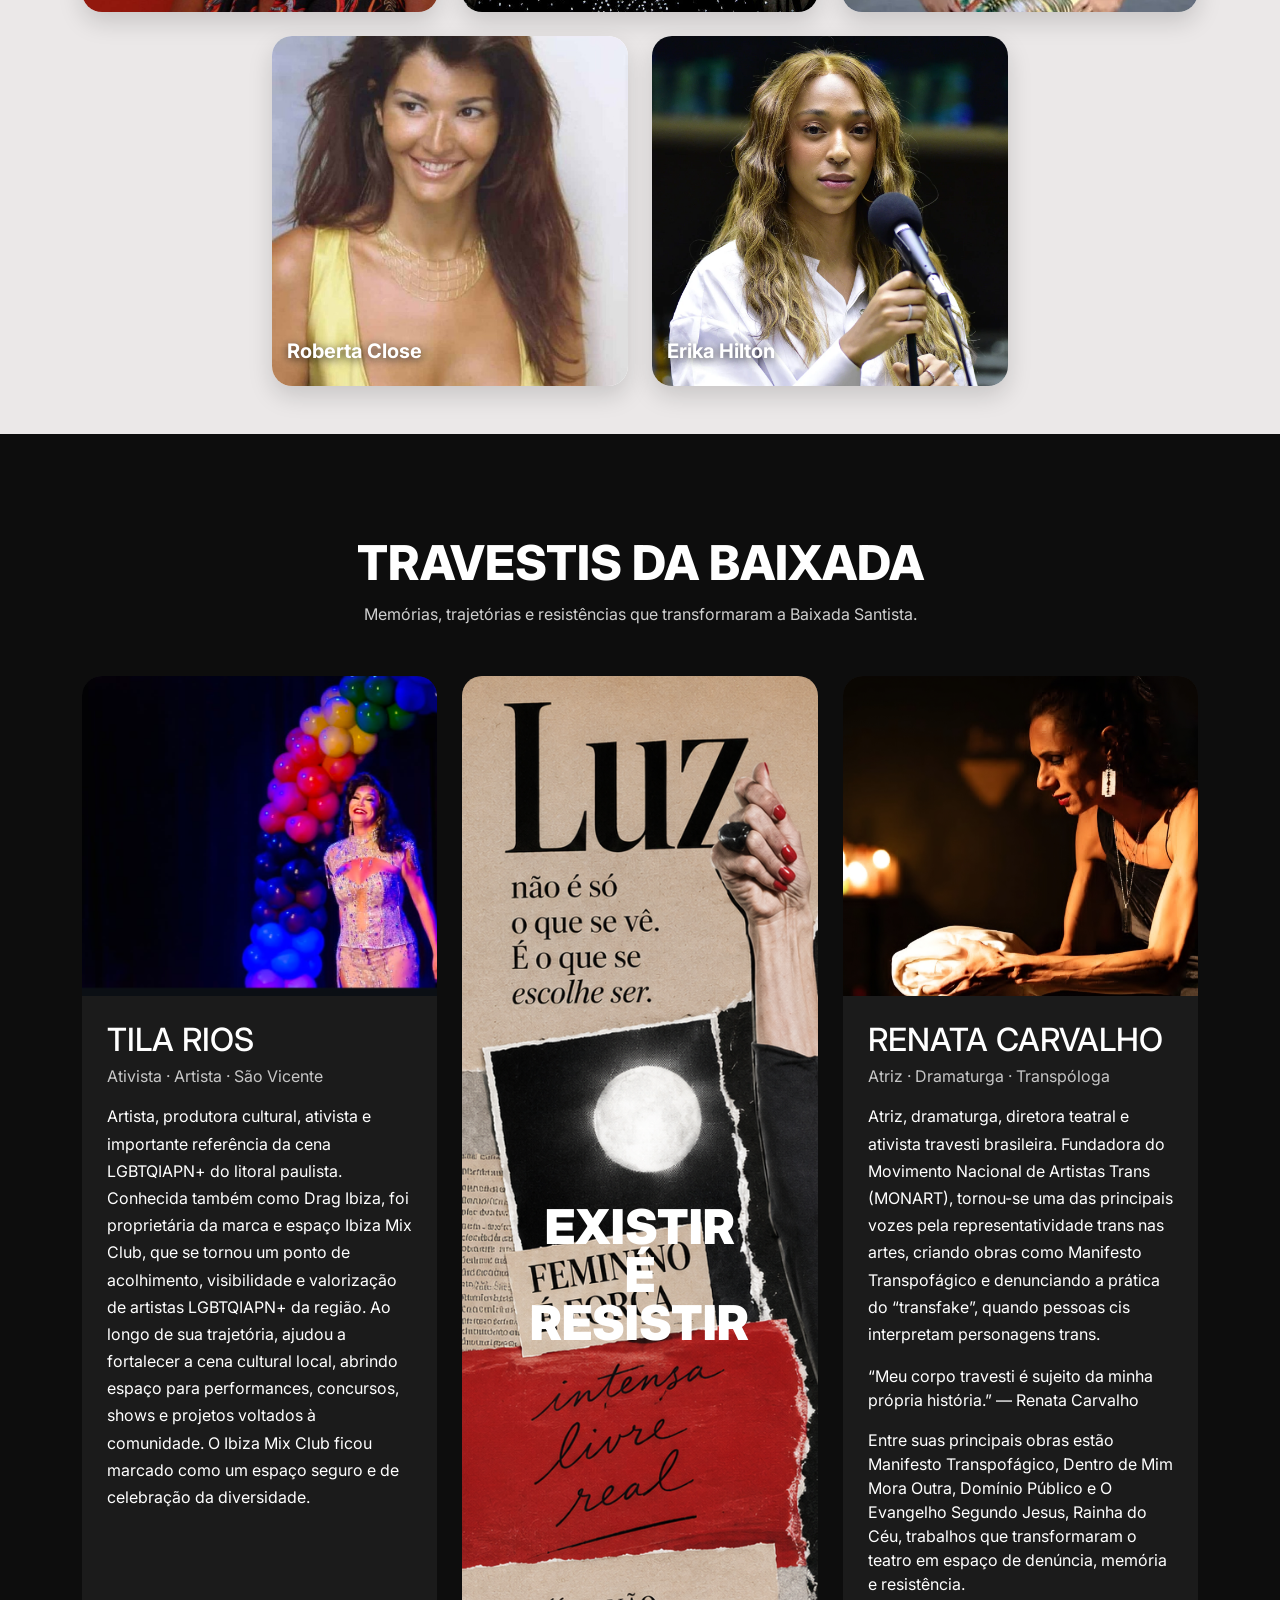
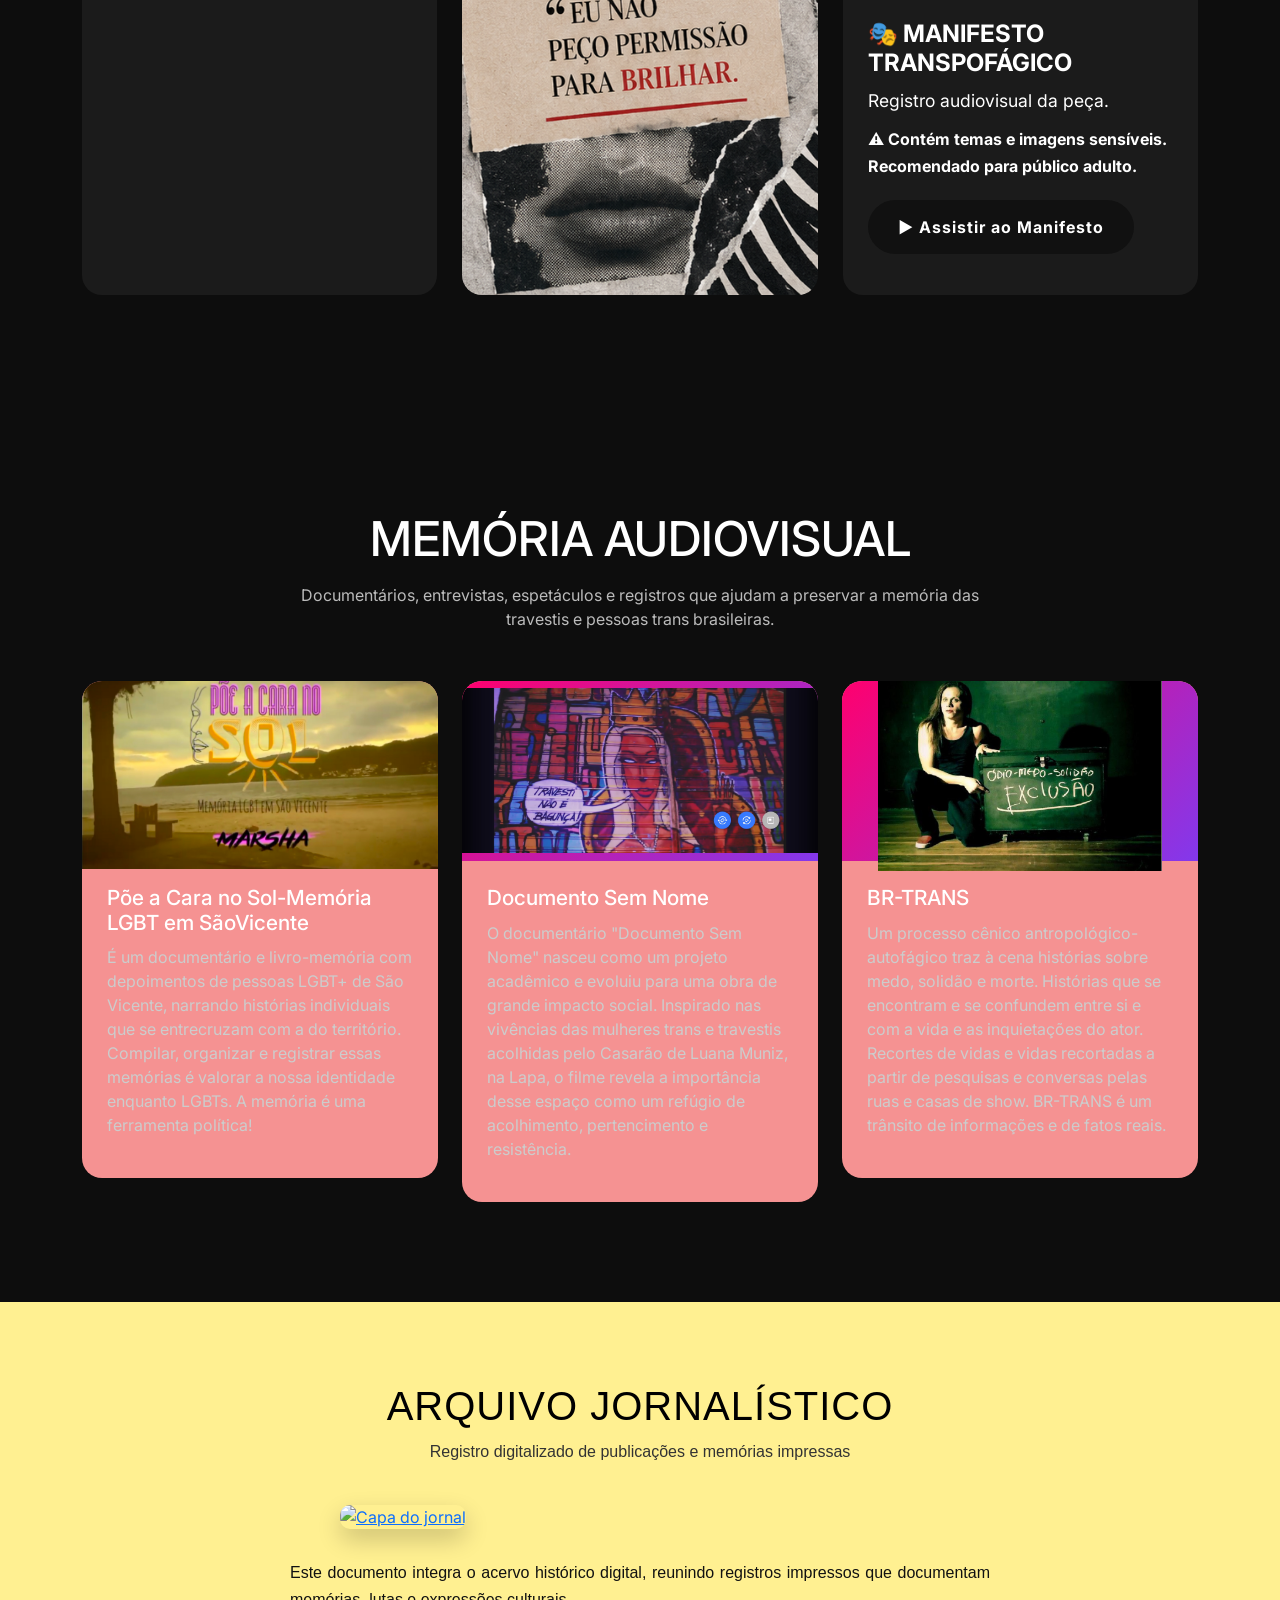
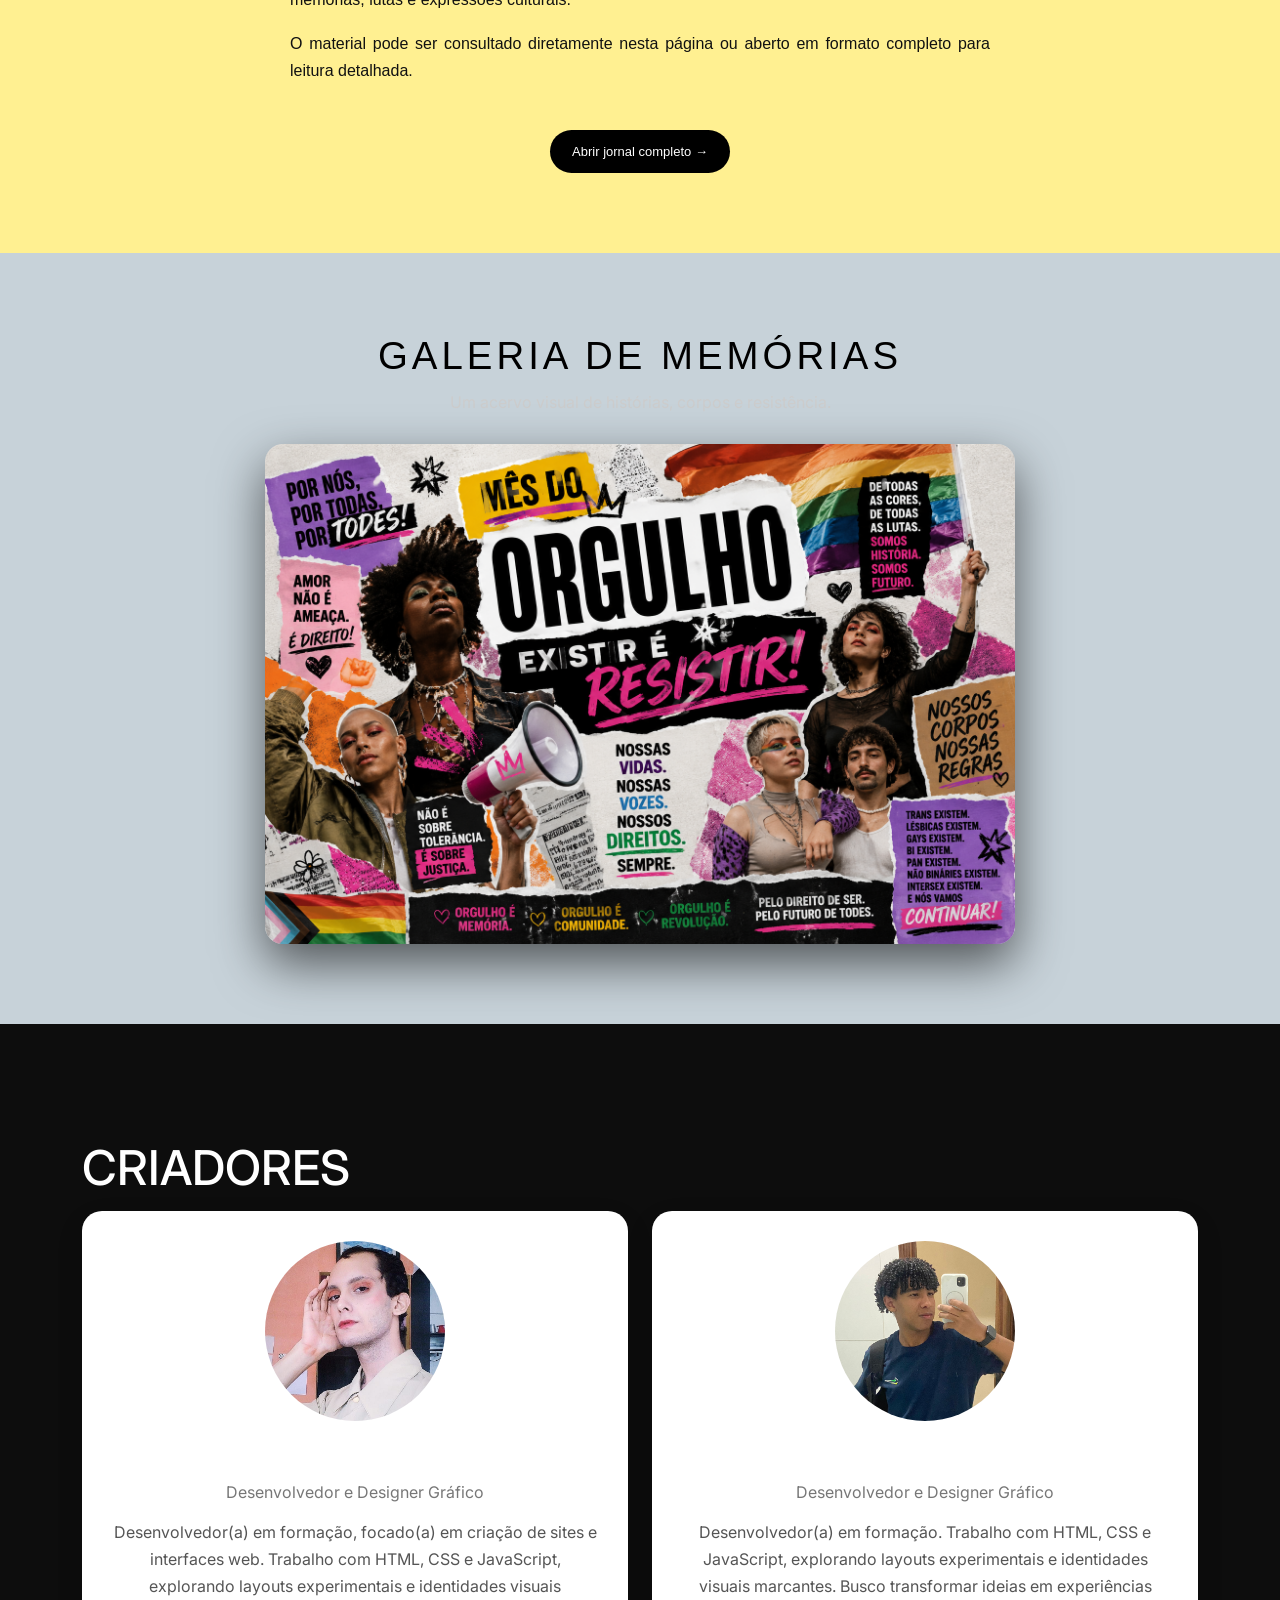
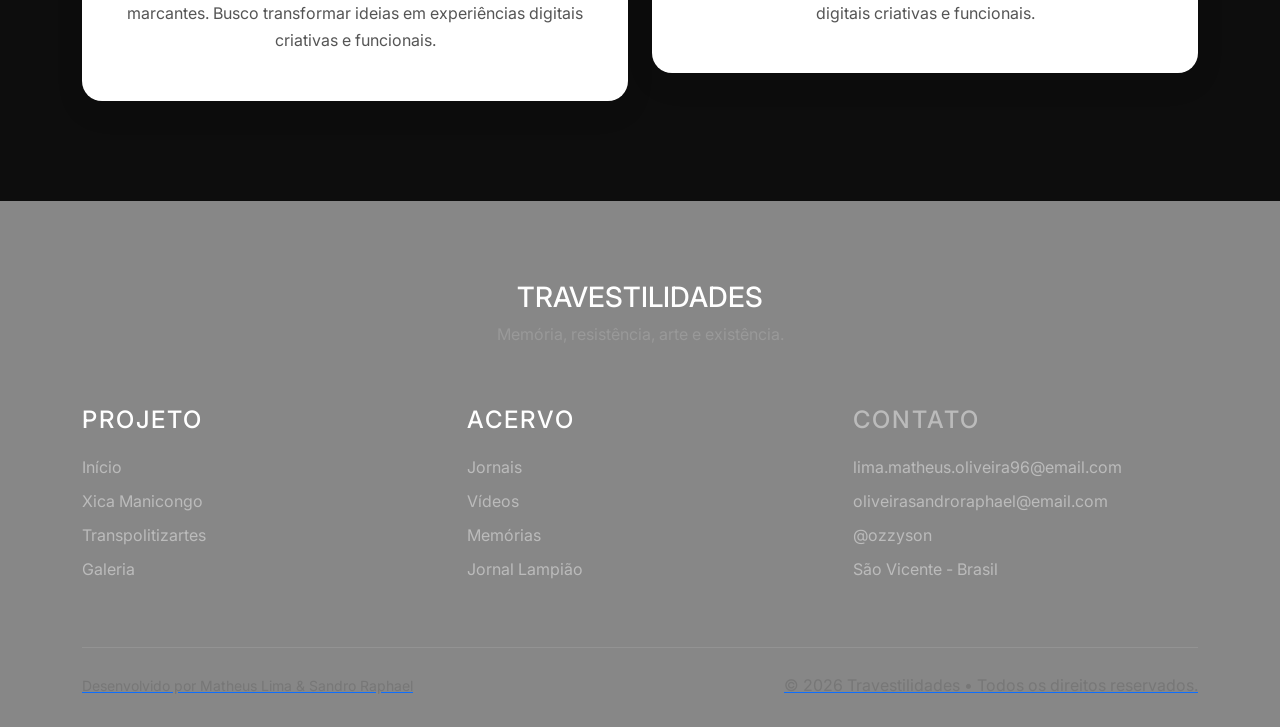
==== commit 4a0b5dc9: "Update index.html" ====
--- a/index.html
+++ b/index.html
@@ -325,7 +325,7 @@
                     arte, cultura e resistência das
                     travestis brasileiras.
                 </p>
-<p id="demo"></p>
+<p id="demo" style="text-align: left; font-size: 20px;></p>
 
 
 
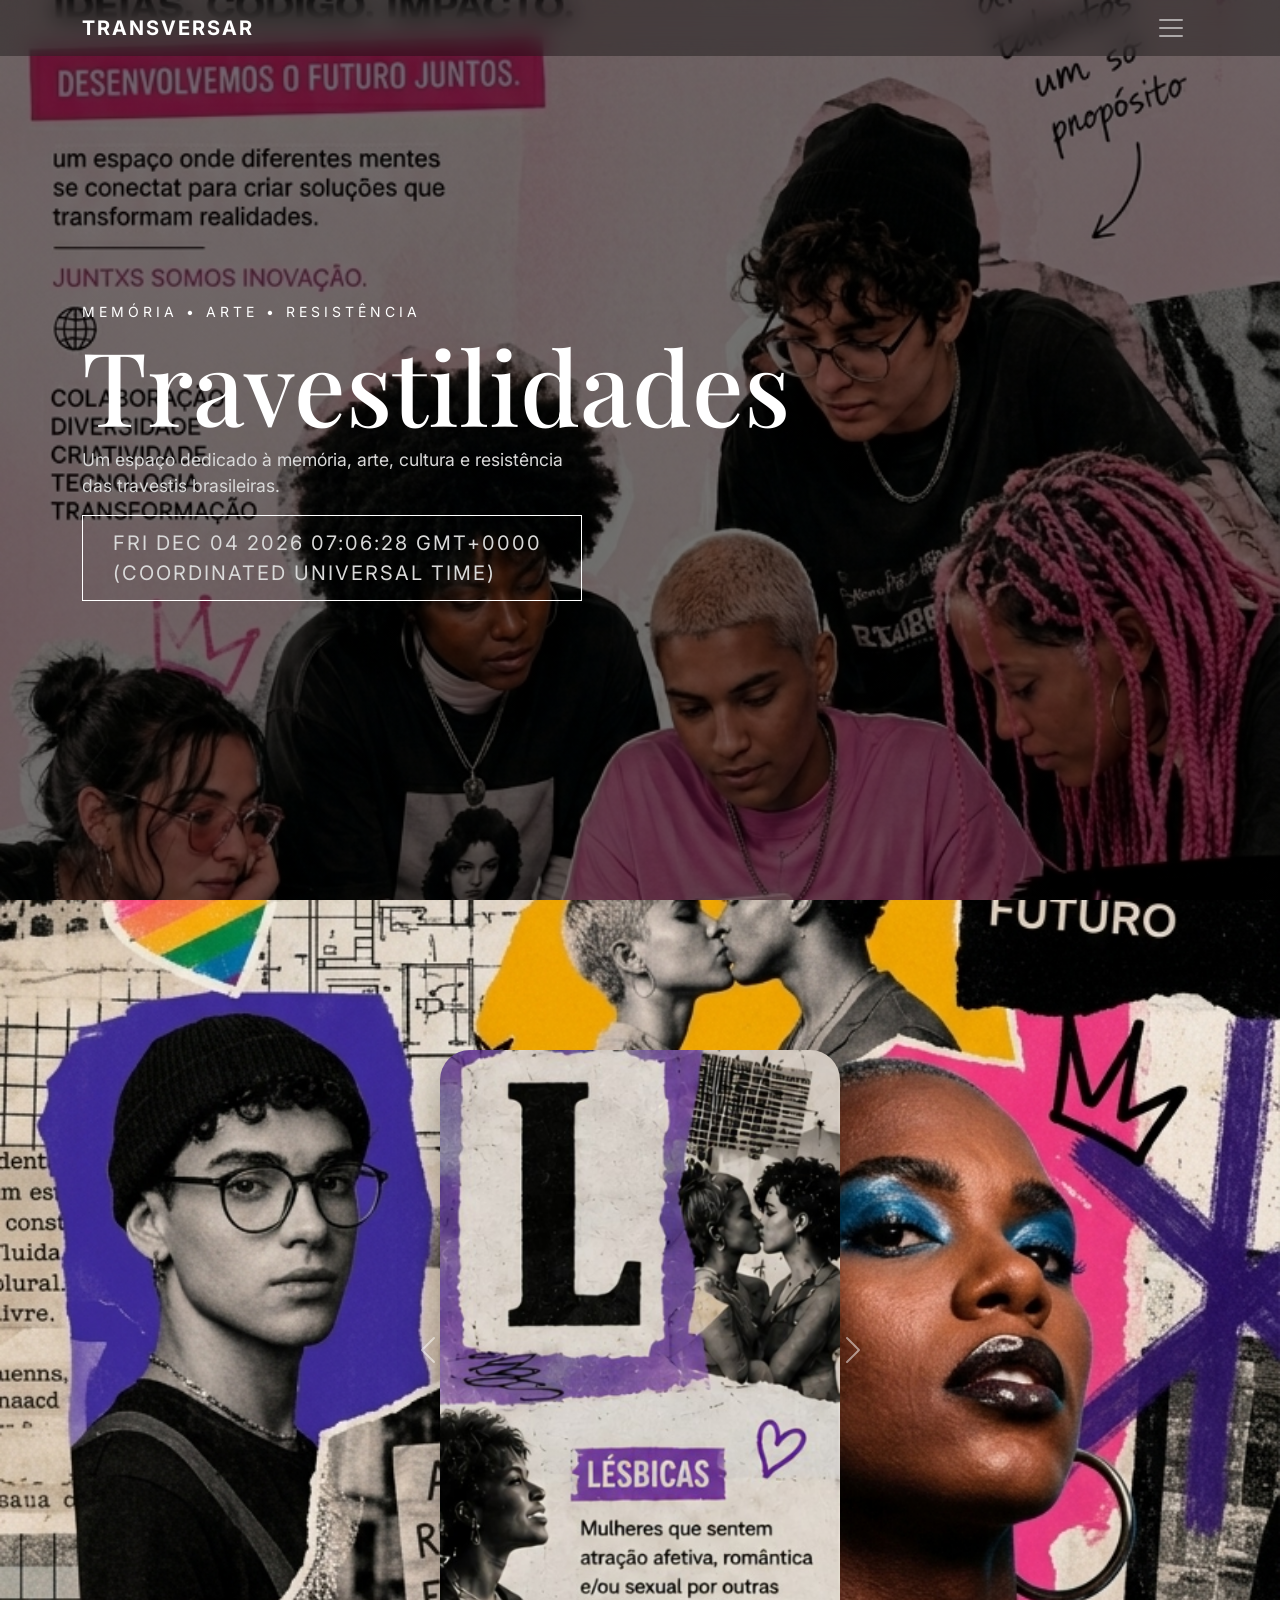
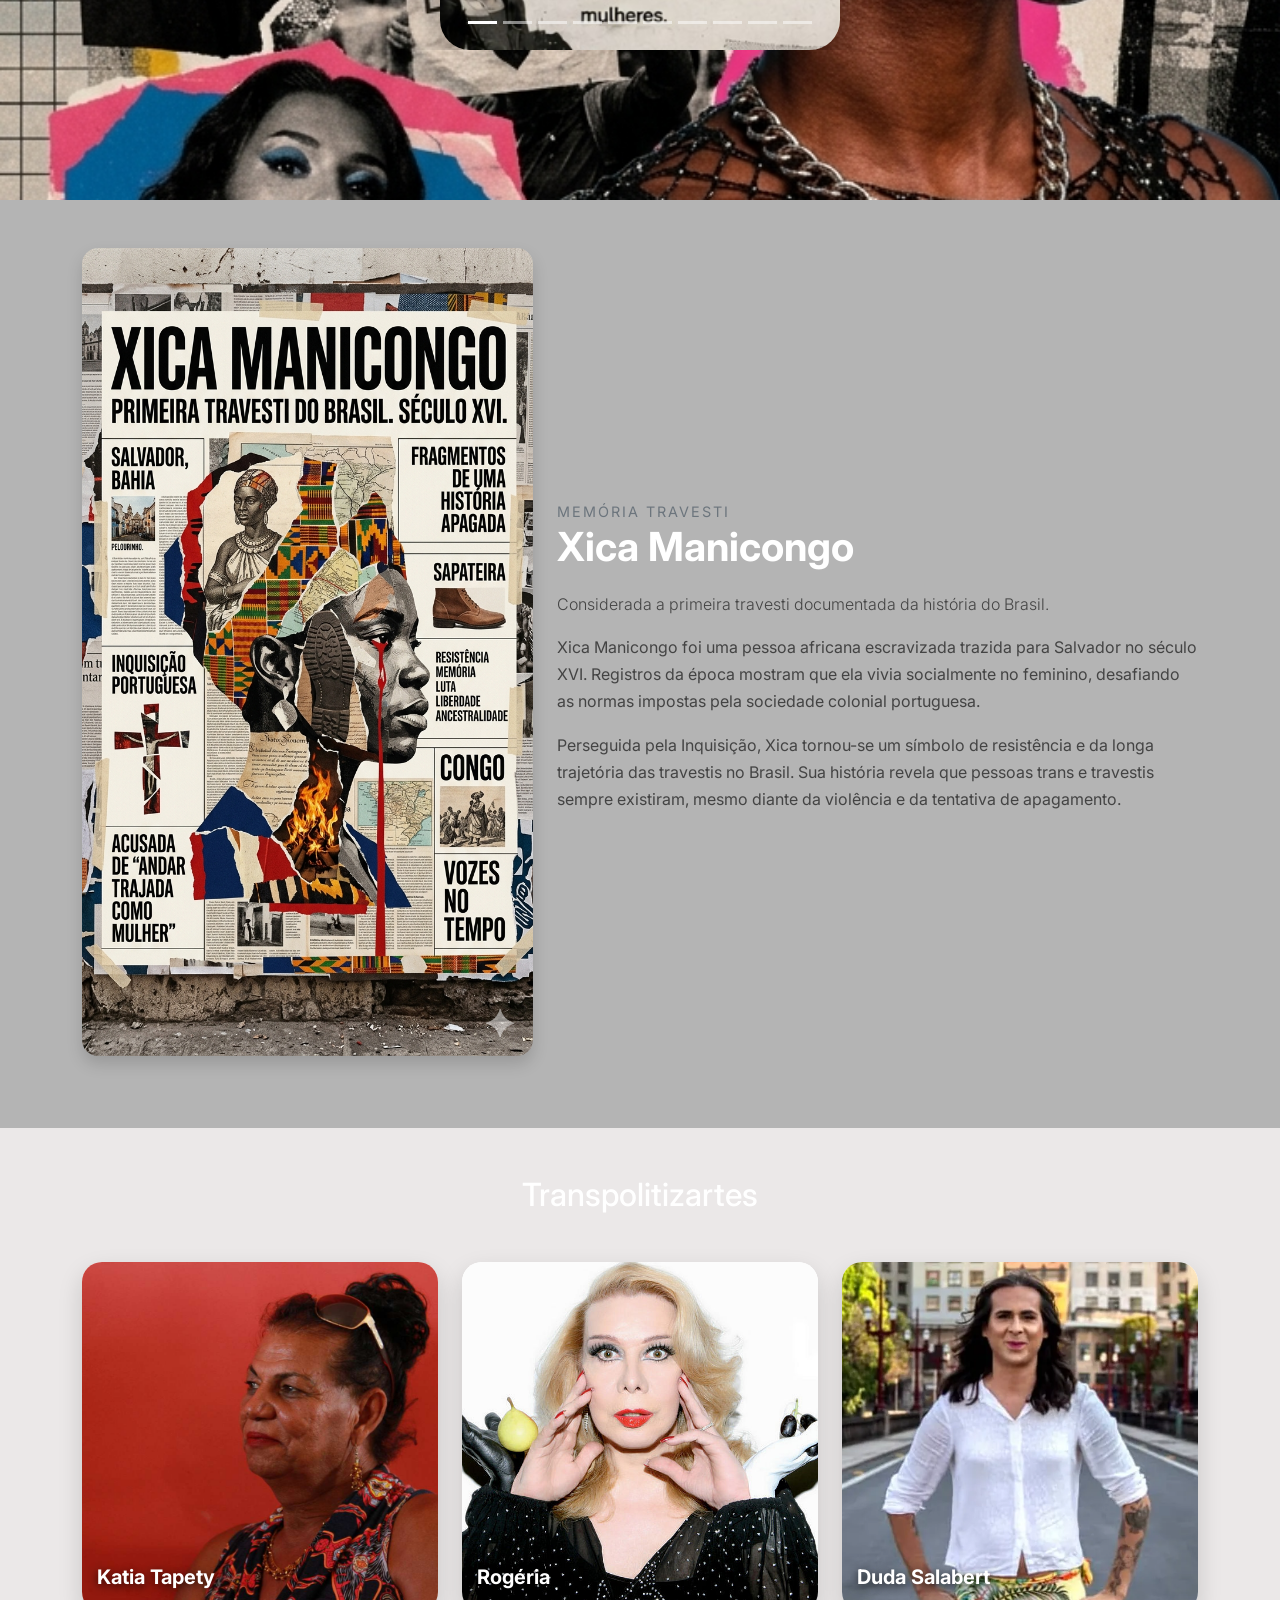
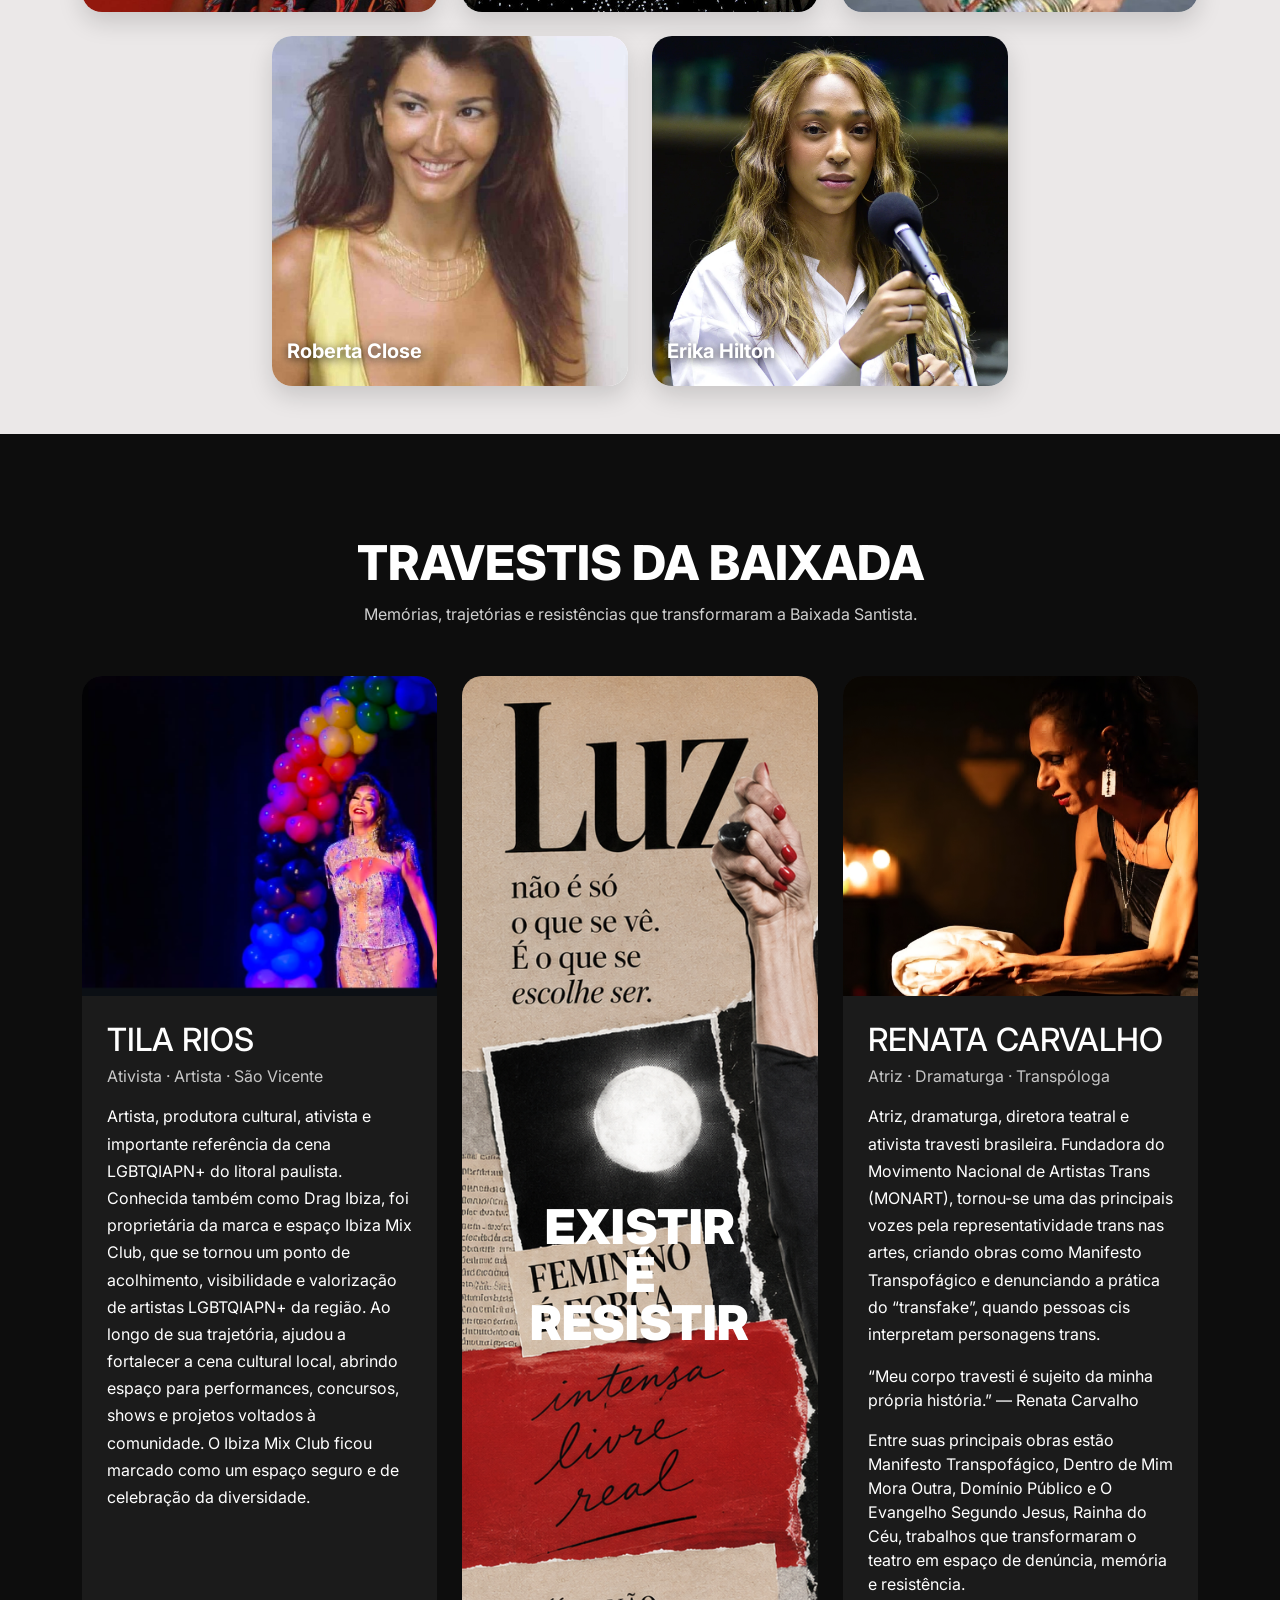
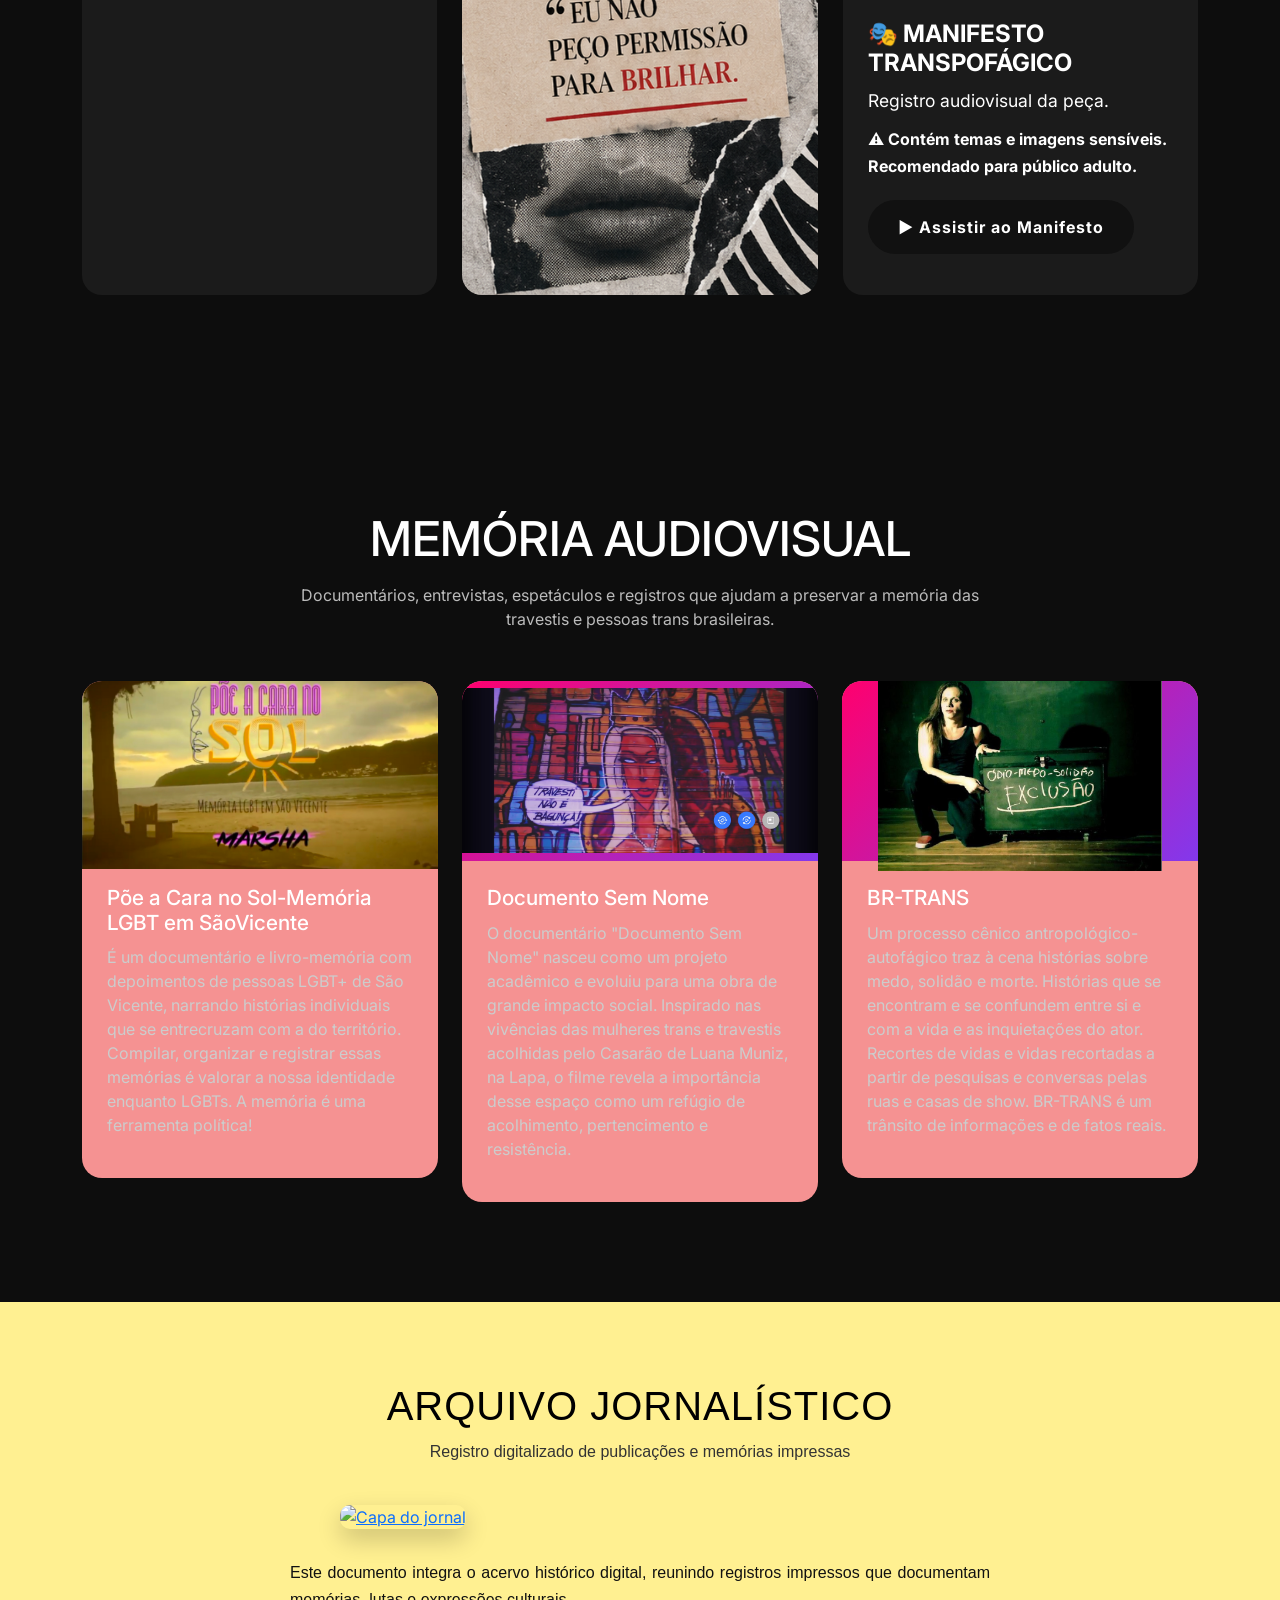
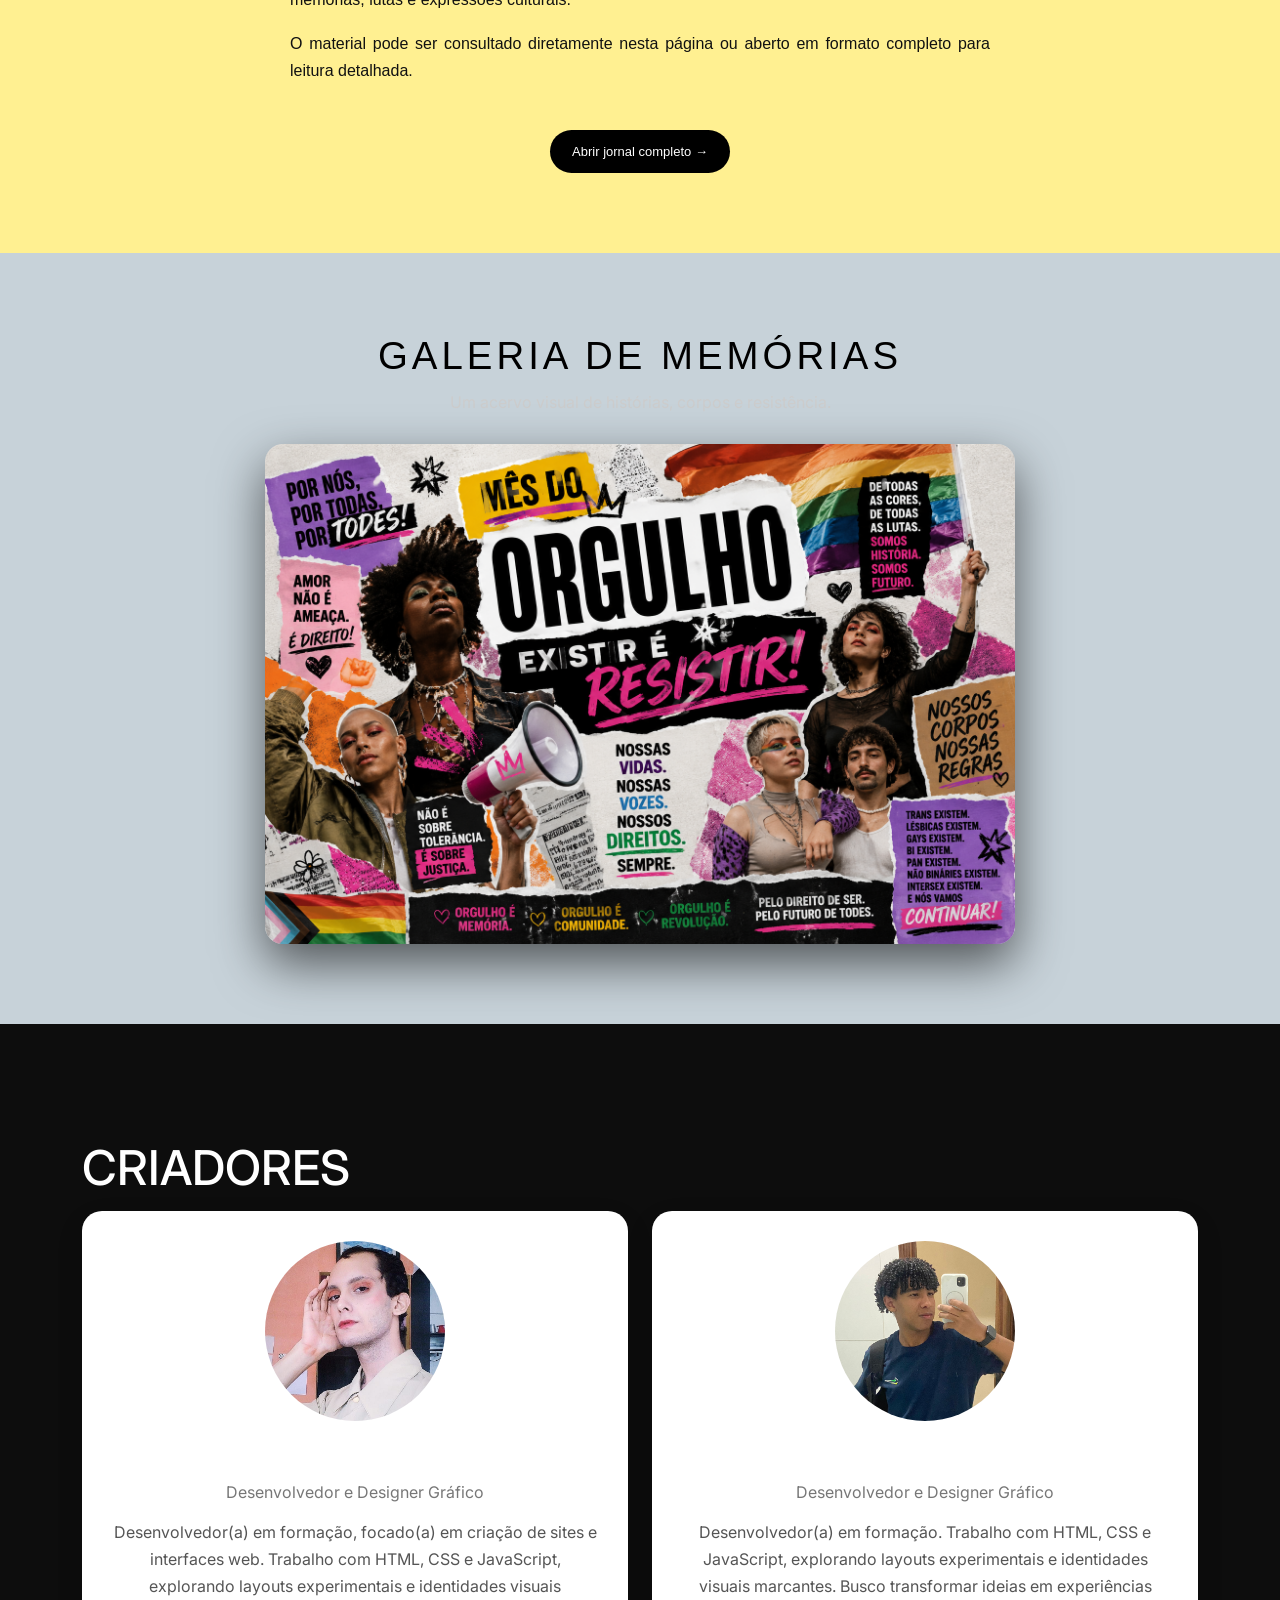
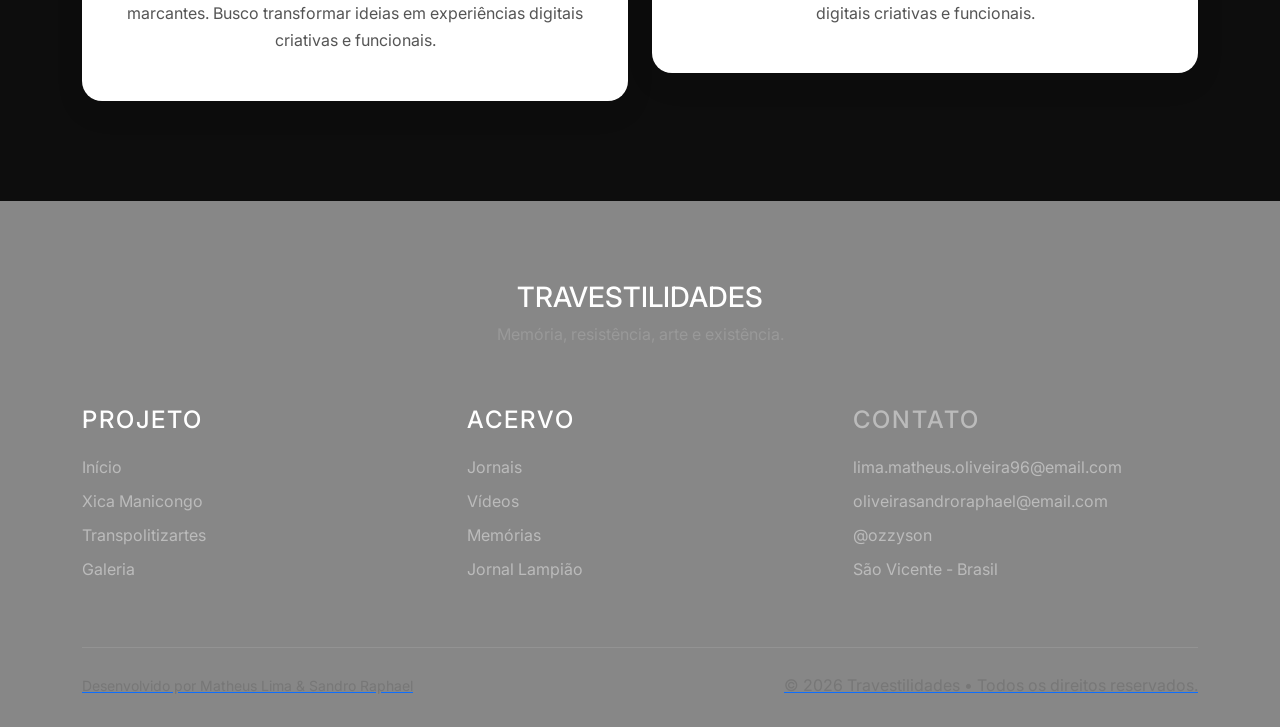
==== commit 98b6213e: "Update index.html" ====
--- a/index.html
+++ b/index.html
@@ -325,7 +325,8 @@
                     arte, cultura e resistência das
                     travestis brasileiras.
                 </p>
-<p id="demo" style="text-align: left; font-size: 20px;></p>
+                <div>
+<p id="demo" style="text-align: left; font-size: 20px;></p></div>
 
 
 
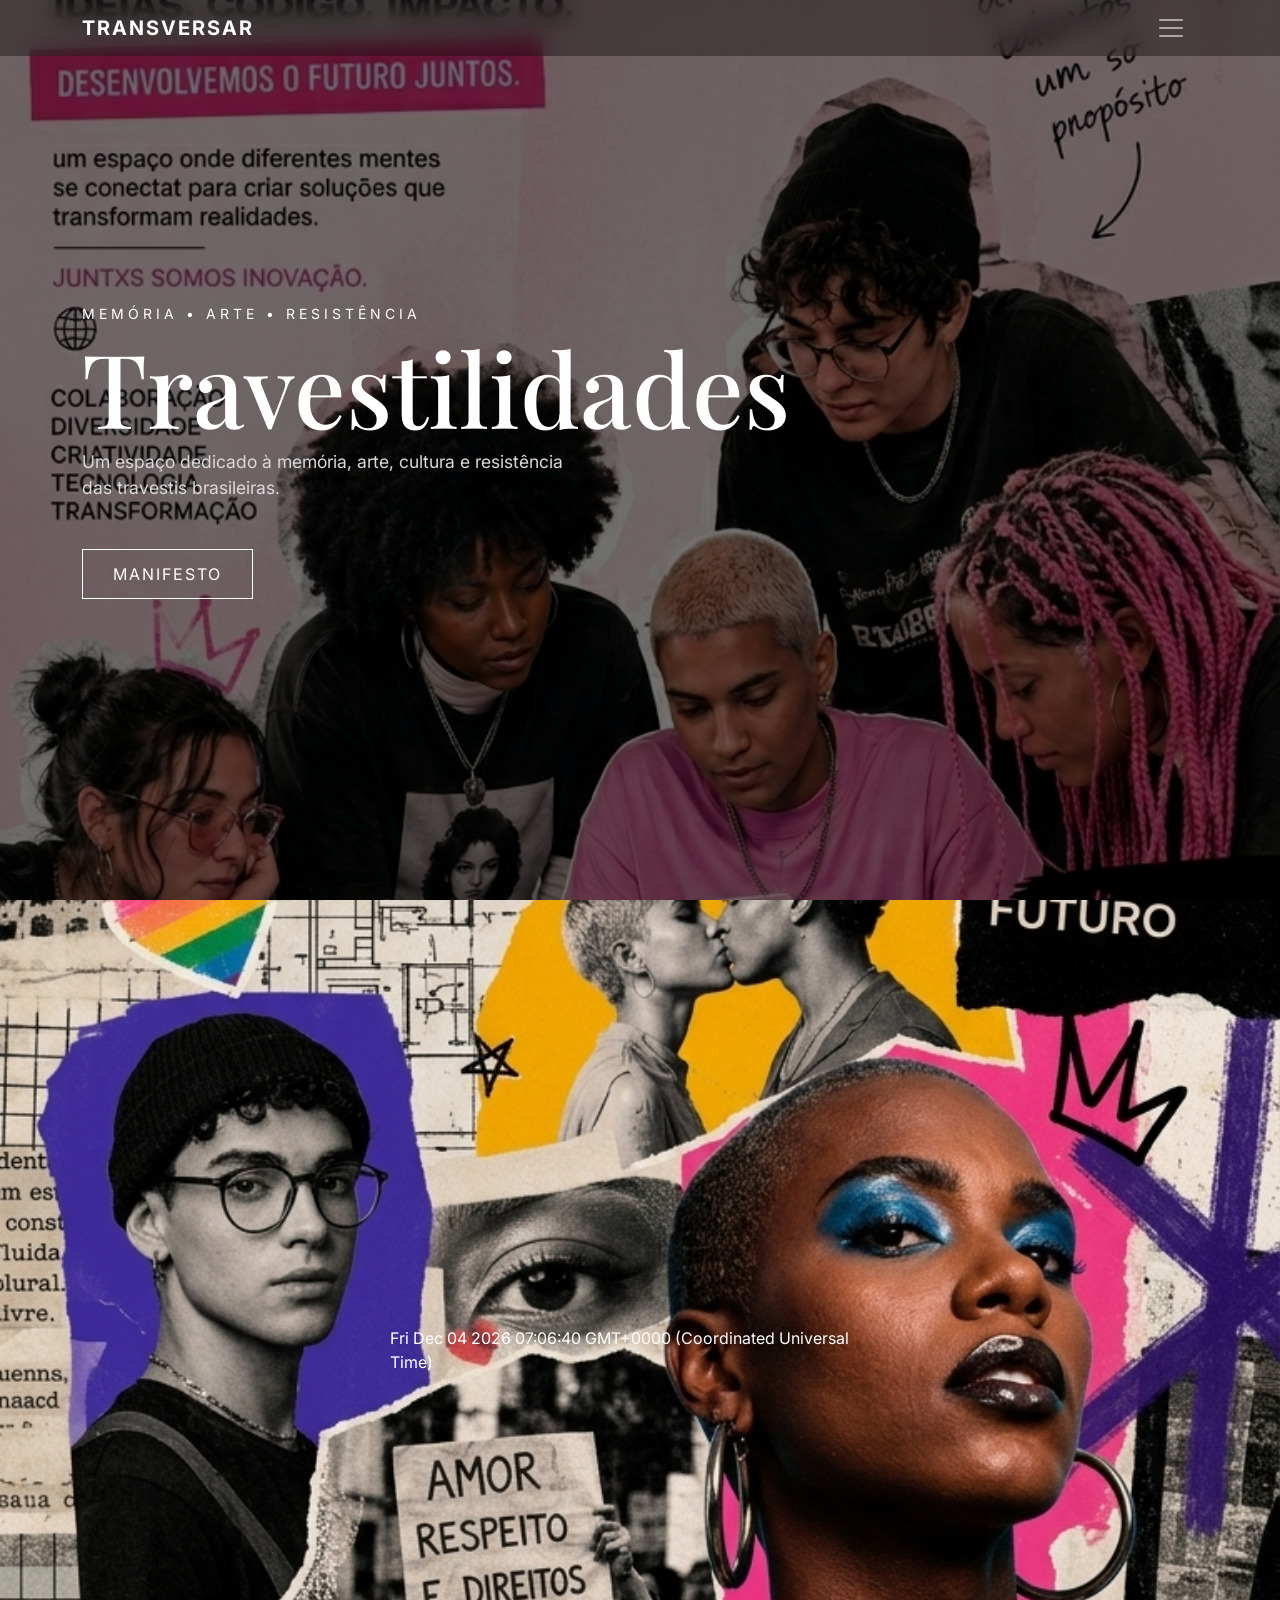
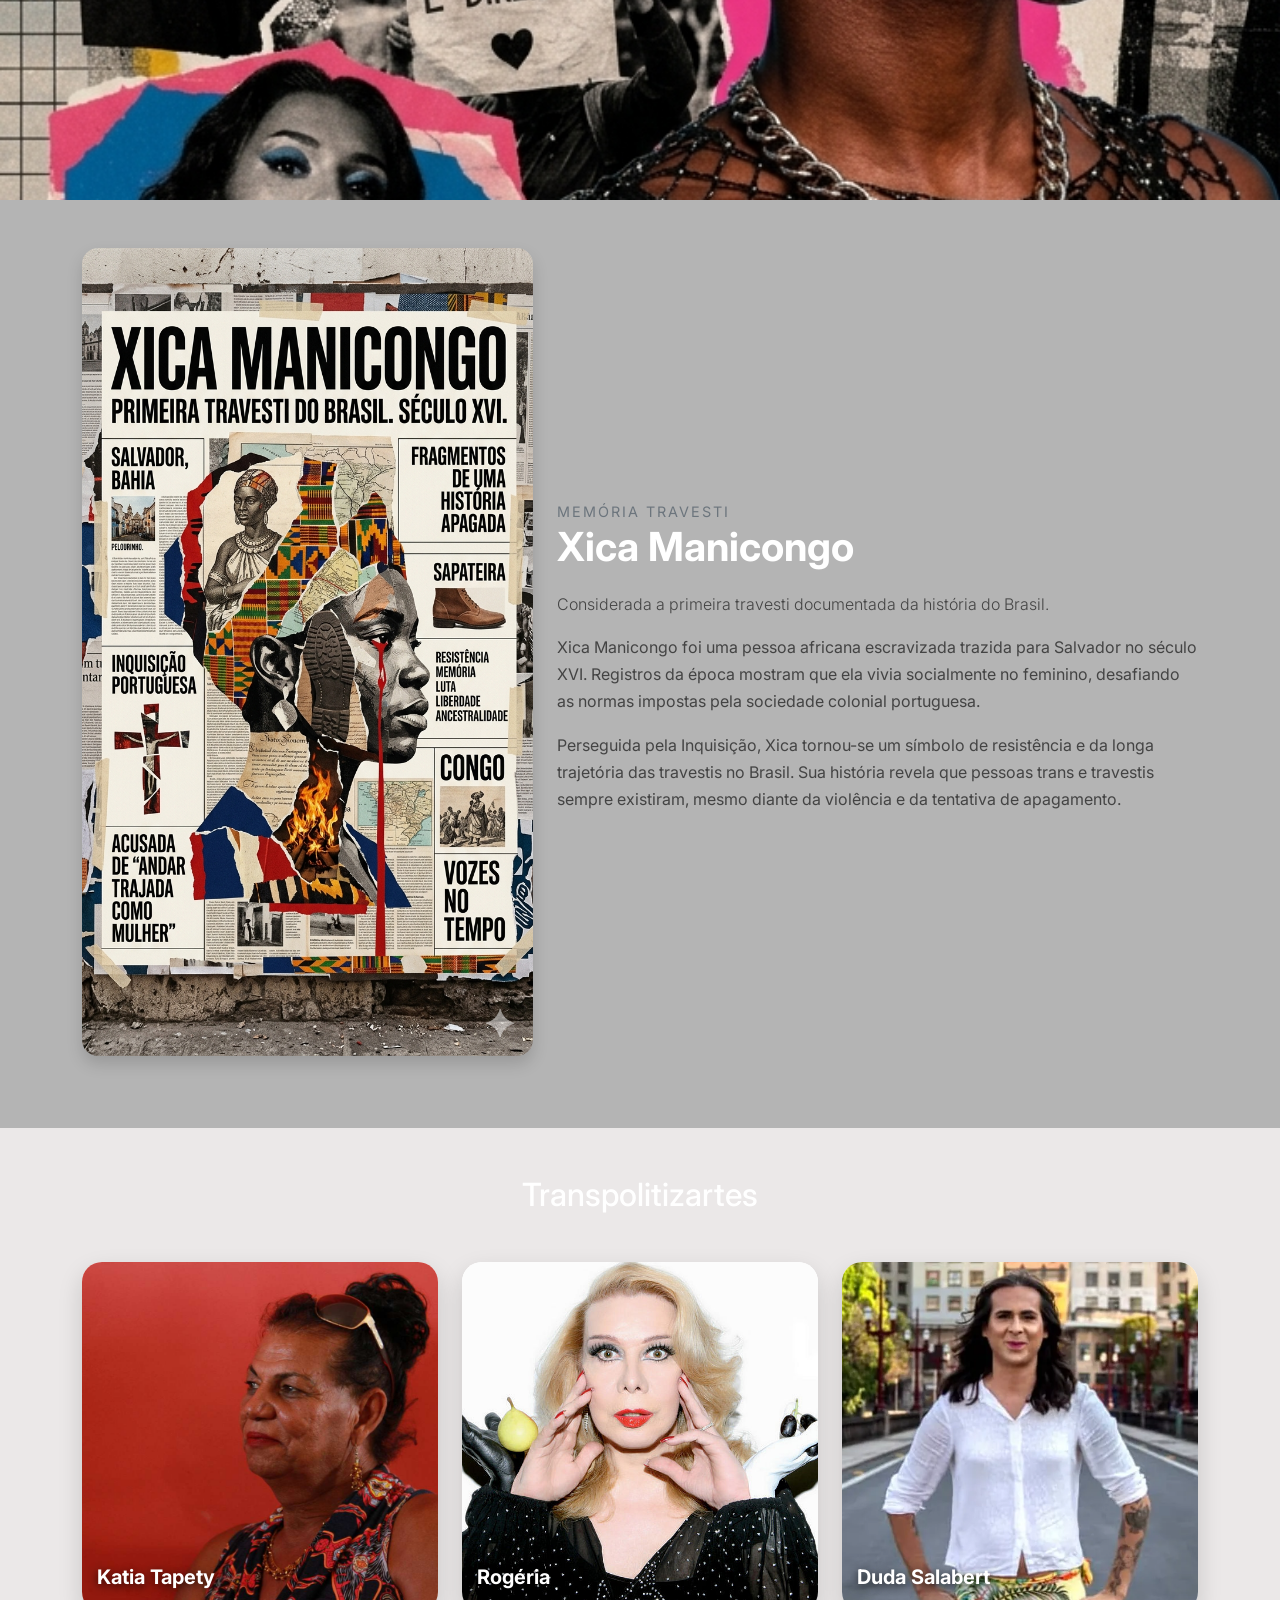
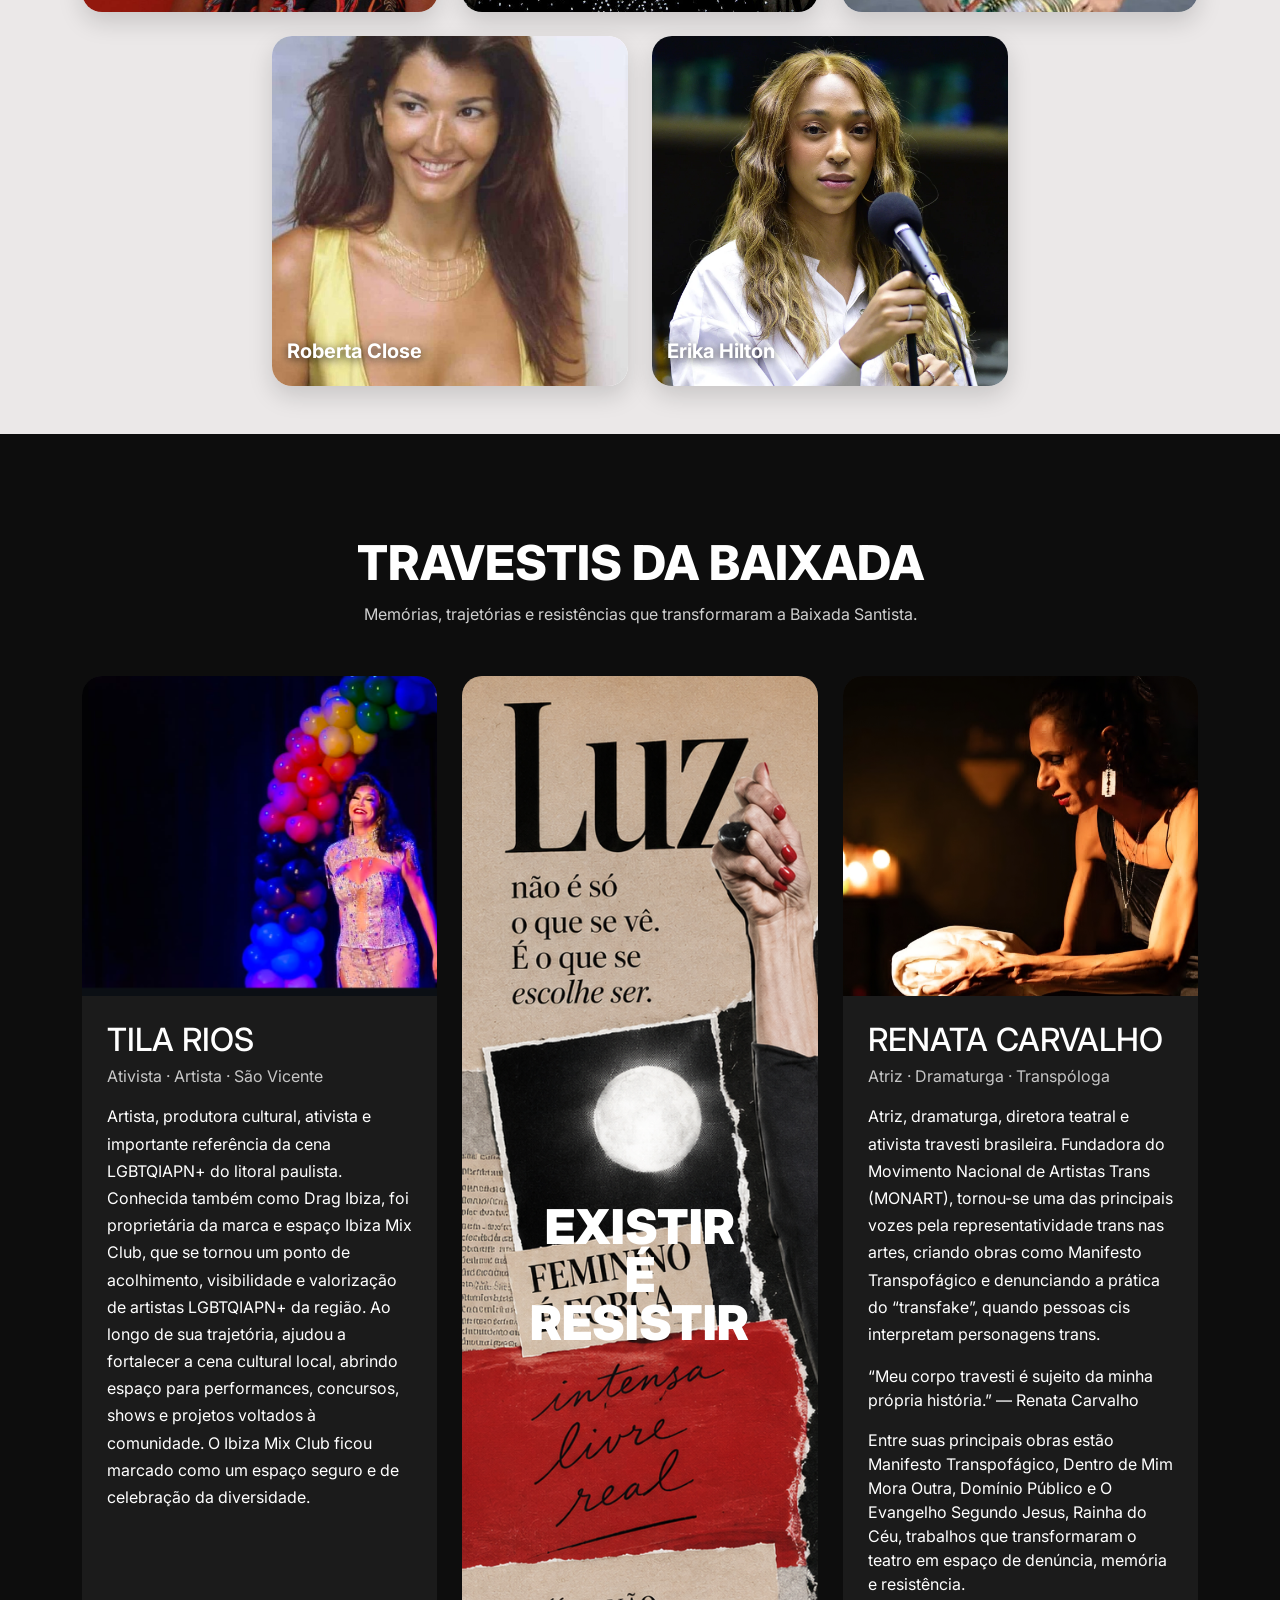
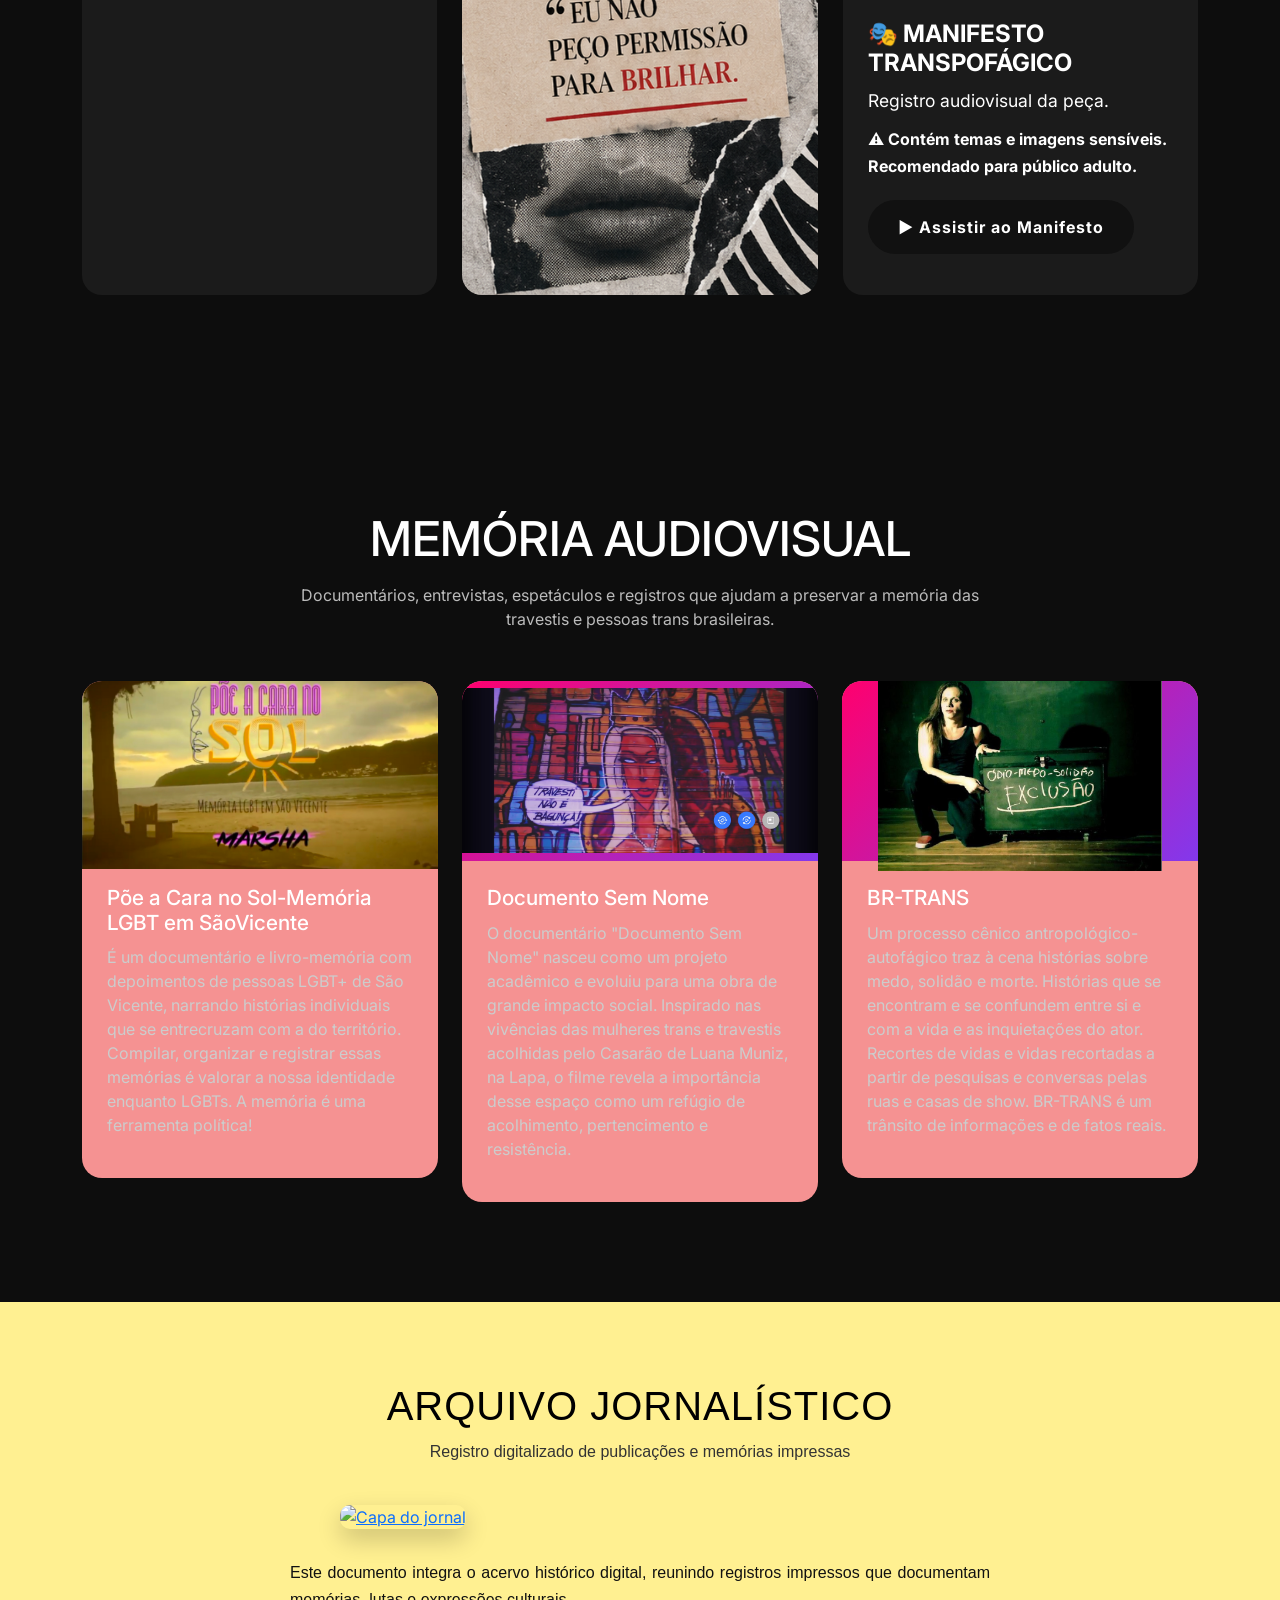
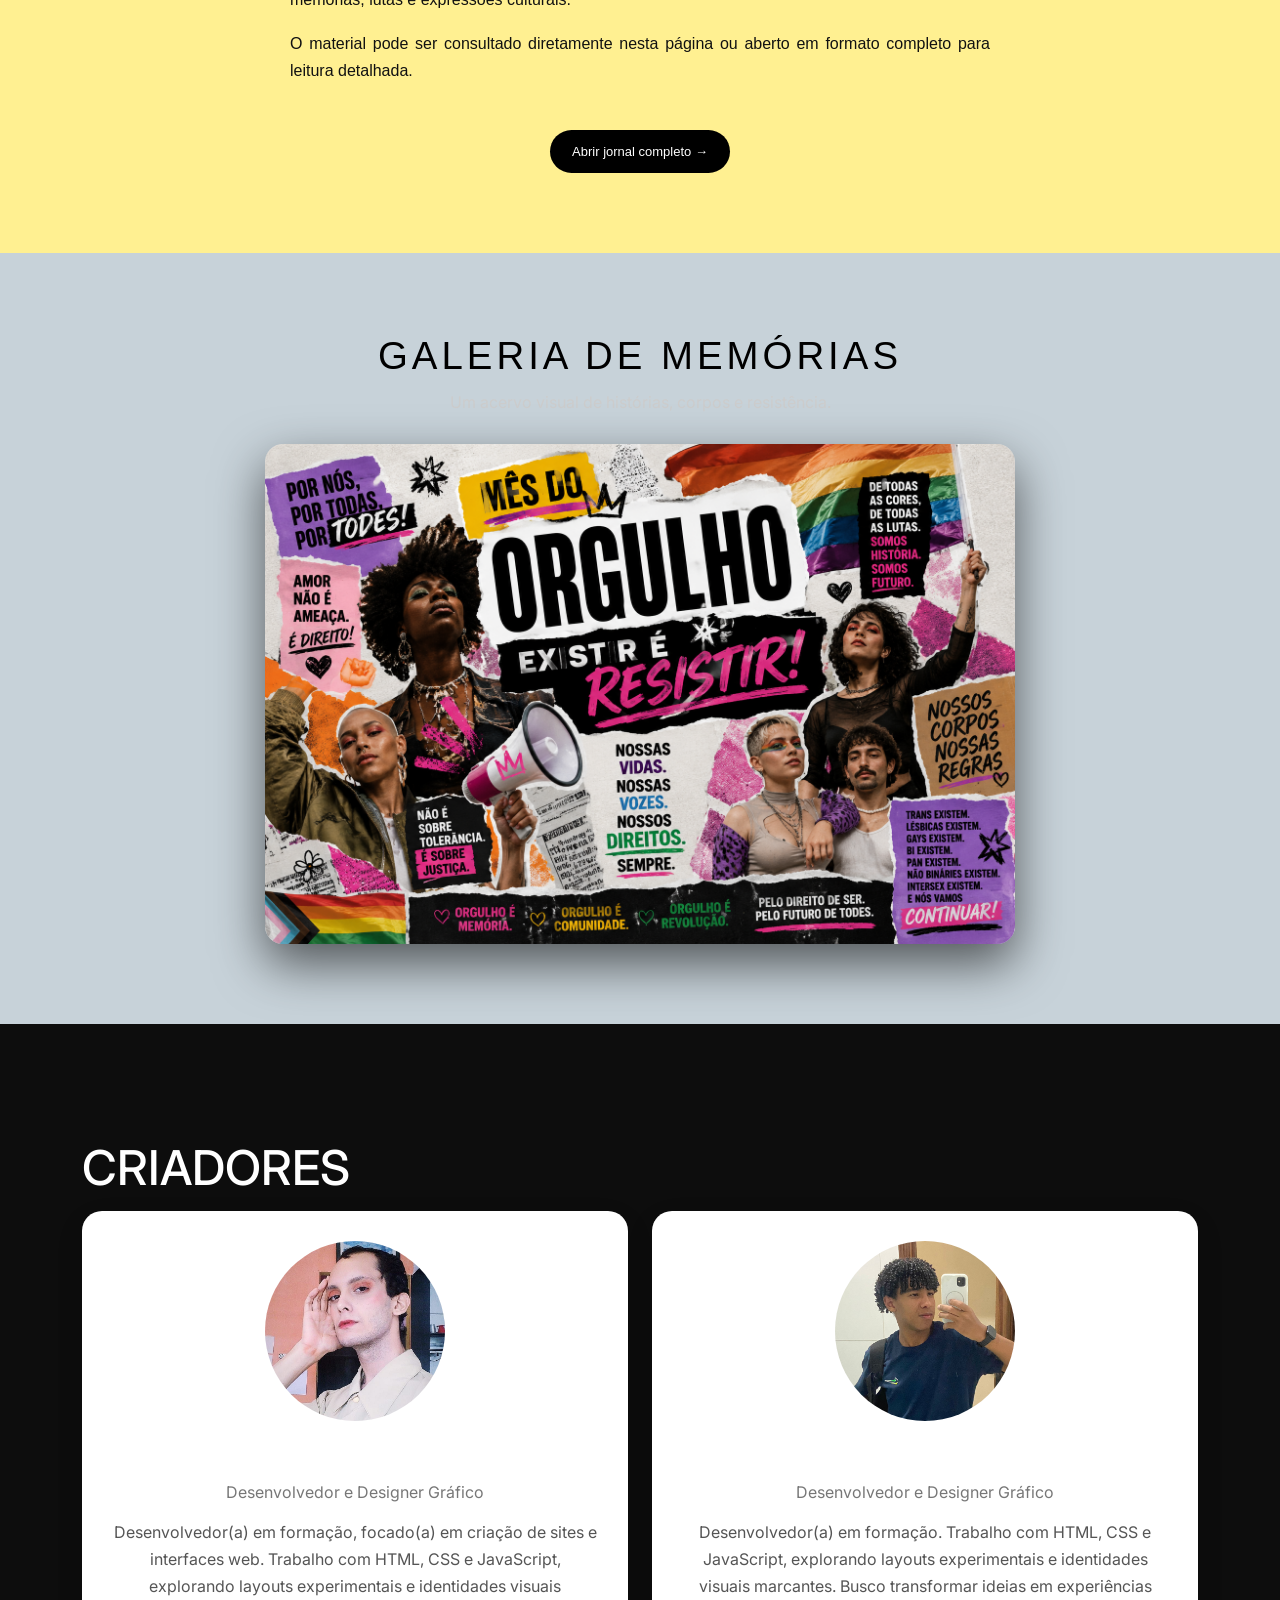
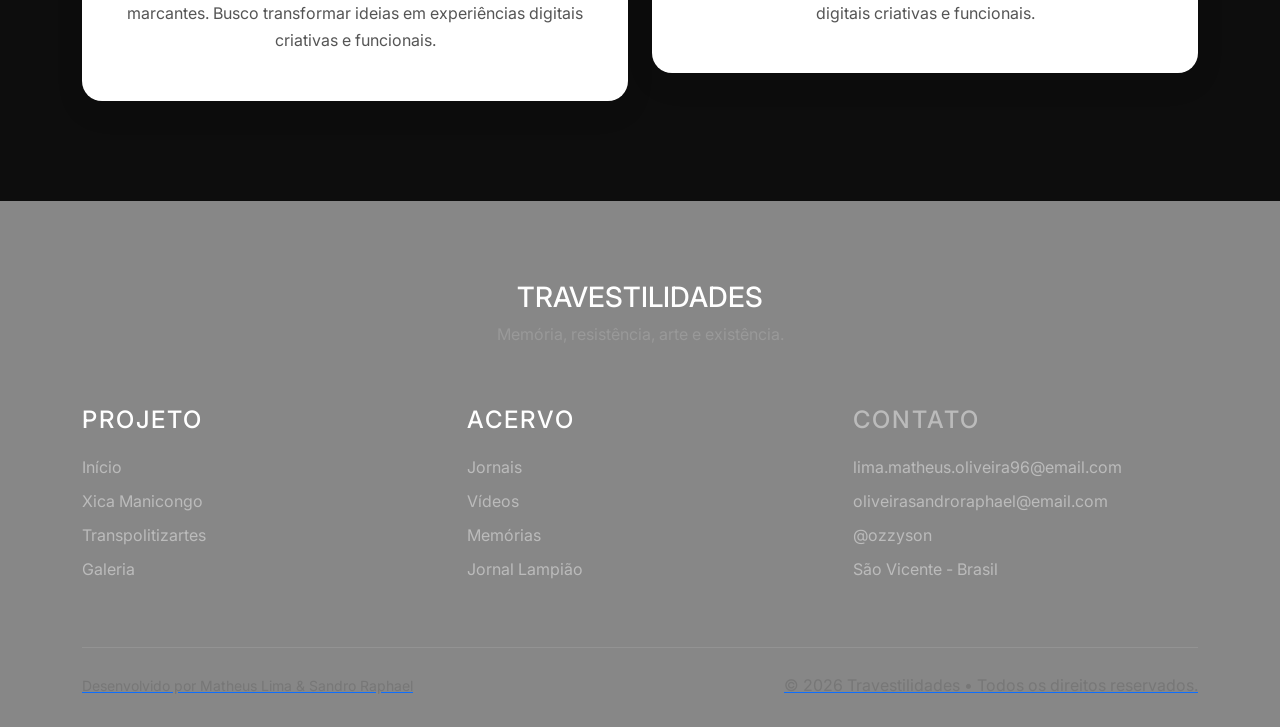
==== commit 6532a0f2: "Update index.html" ====
--- a/index.html
+++ b/index.html
@@ -325,8 +325,7 @@
                     arte, cultura e resistência das
                     travestis brasileiras.
                 </p>
-                <div>
-<p id="demo" style="text-align: left; font-size: 20px;></p></div>
+               
 
 
 
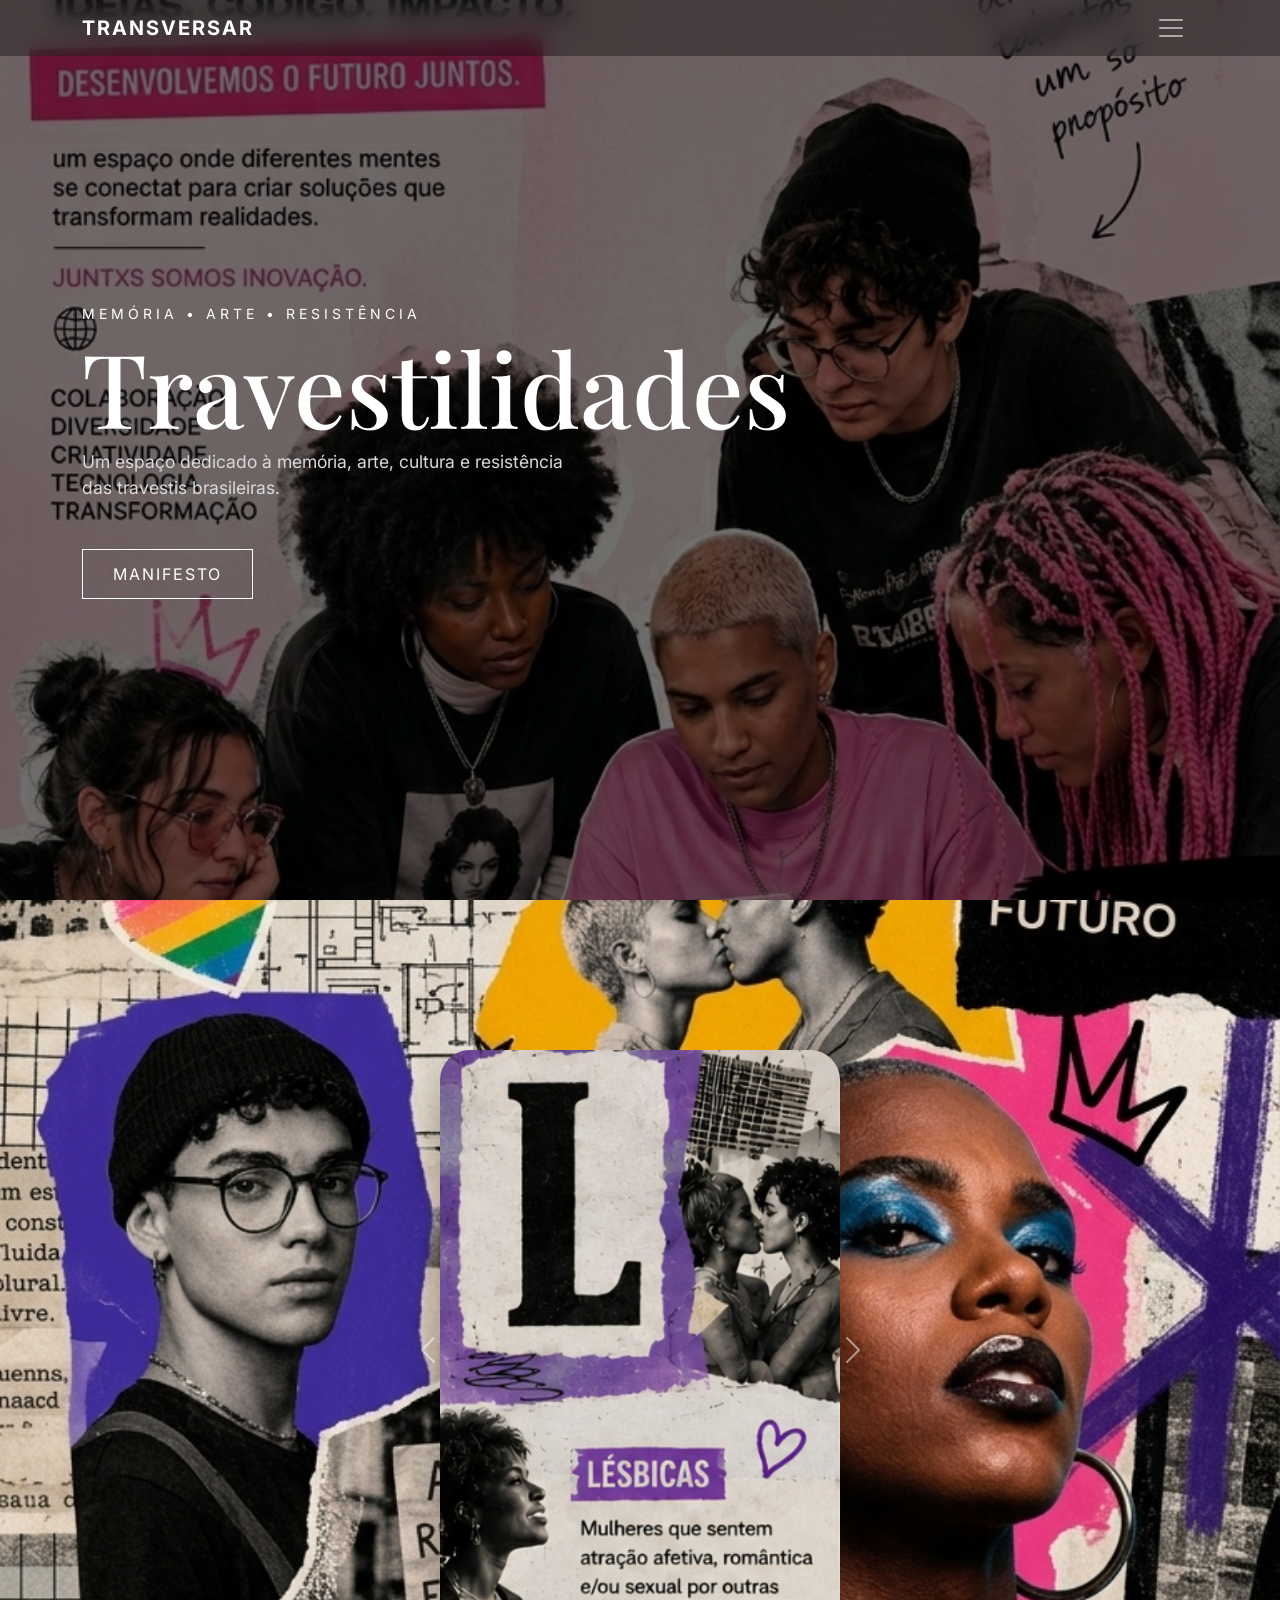
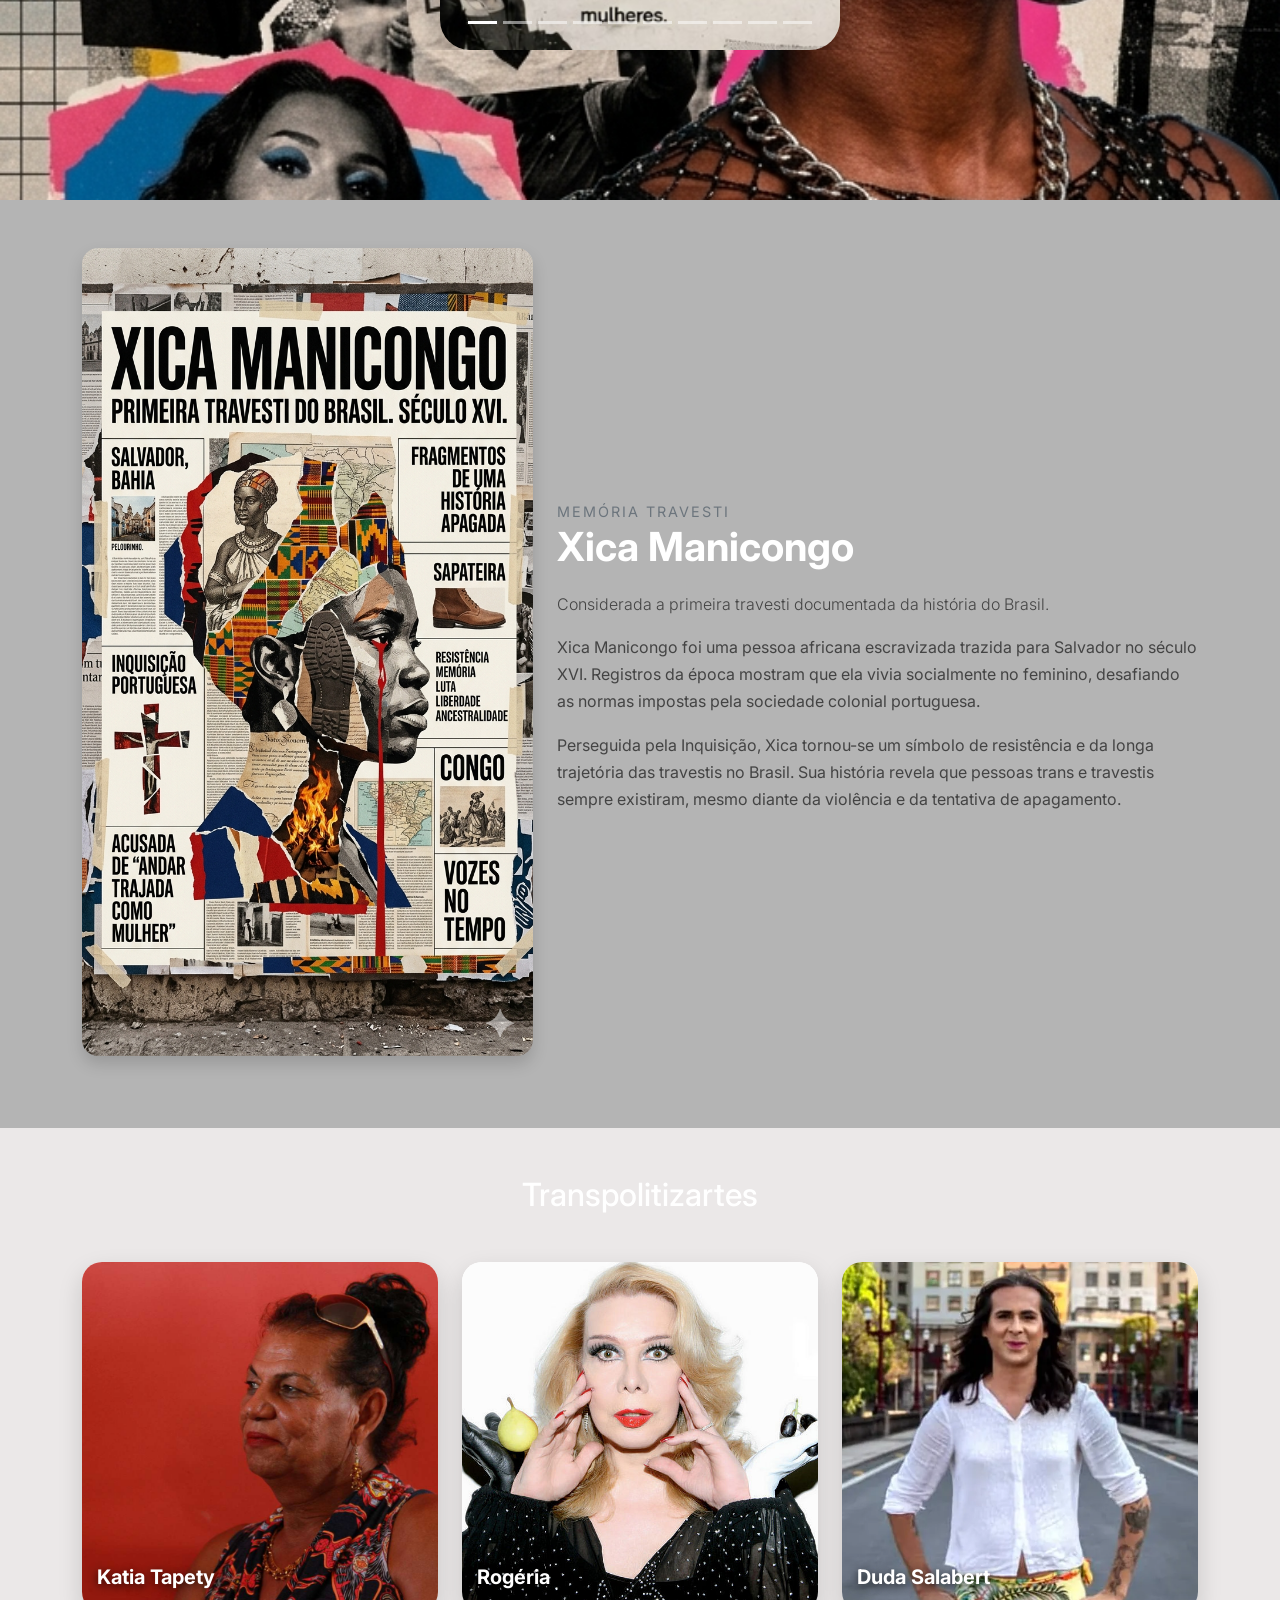
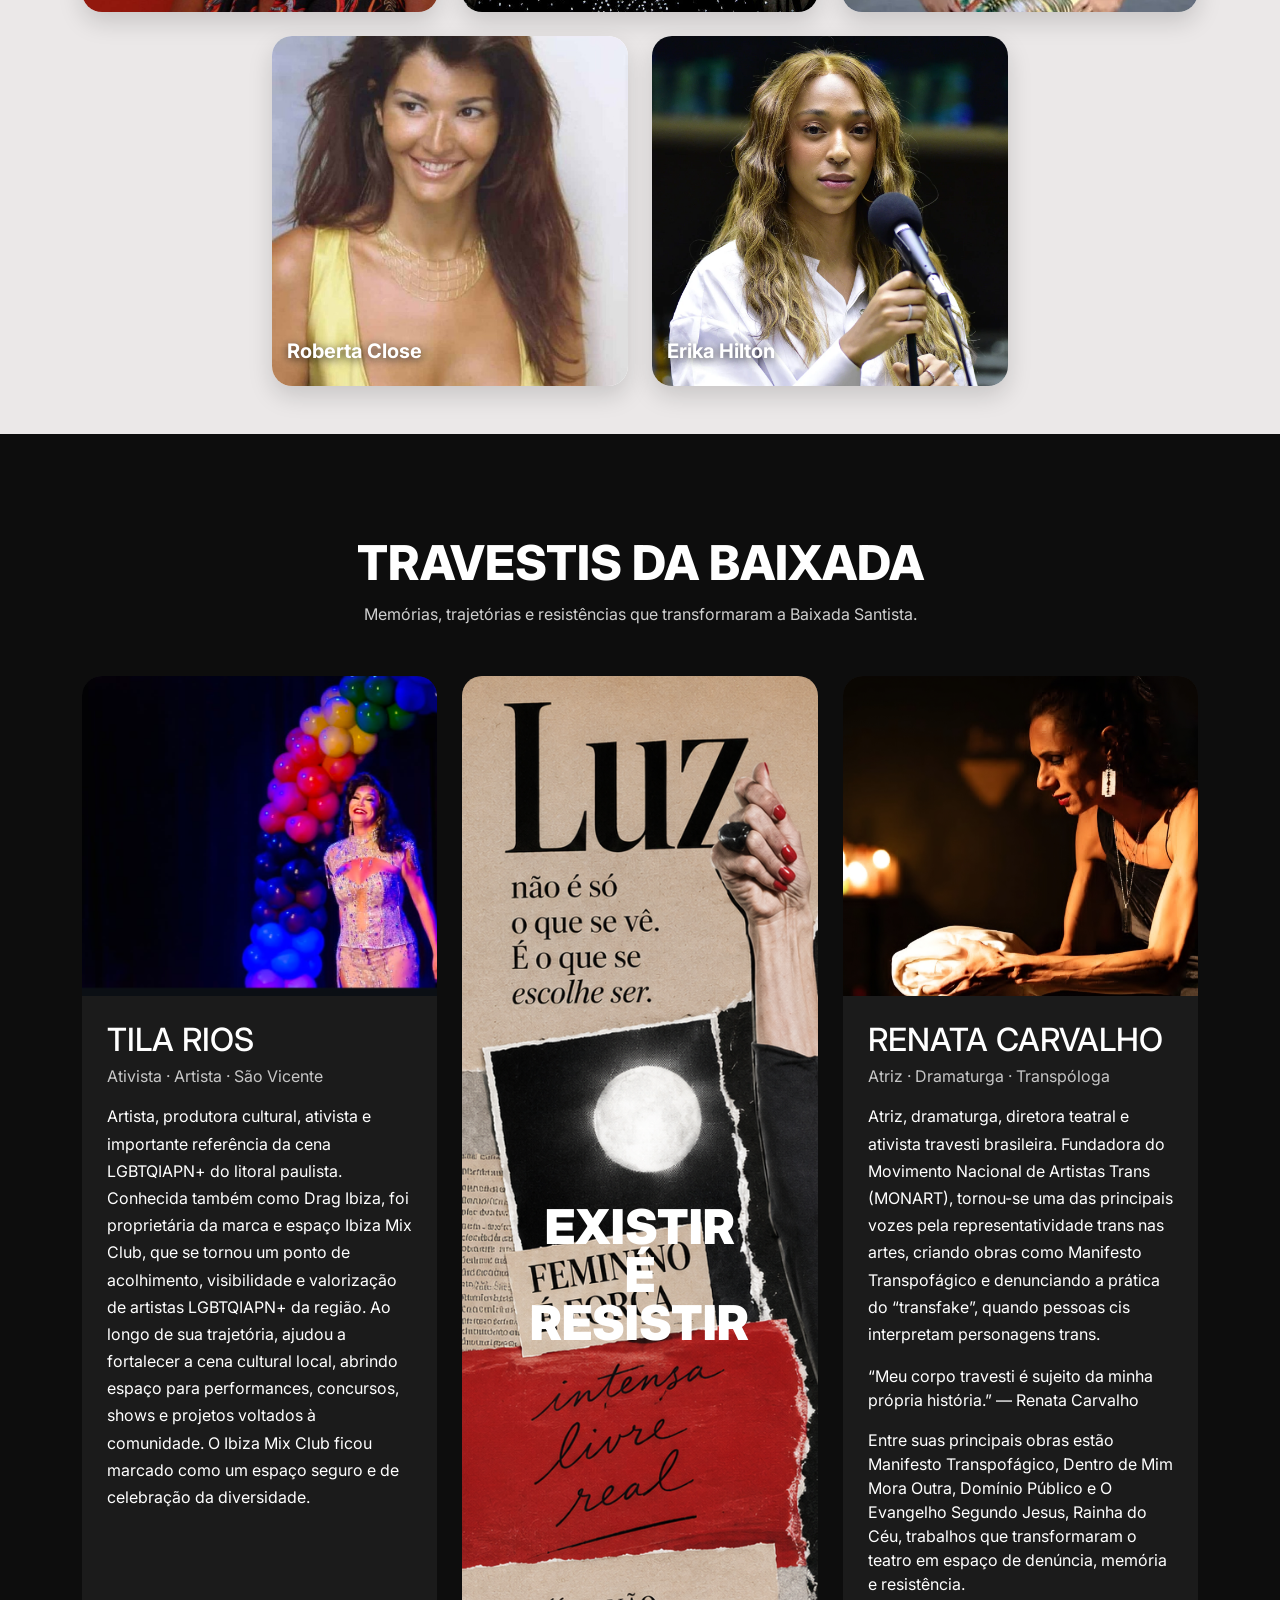
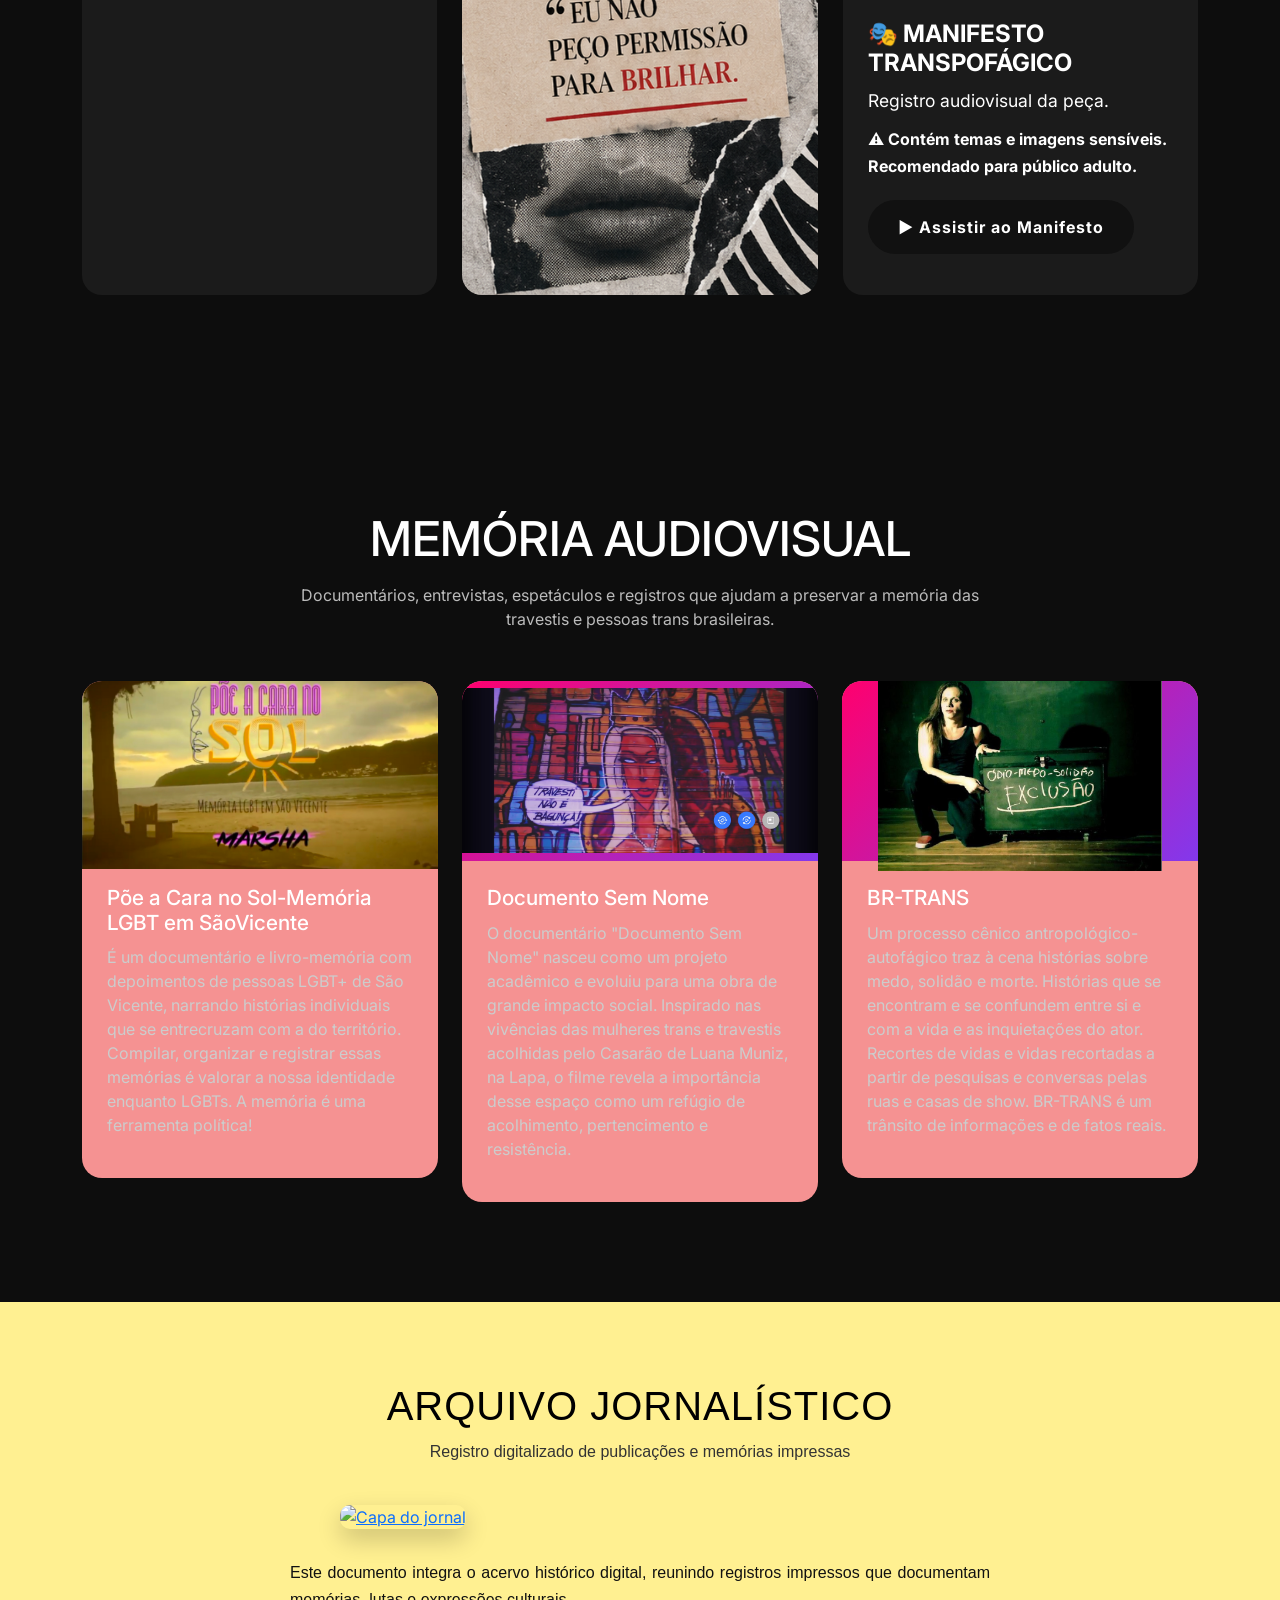
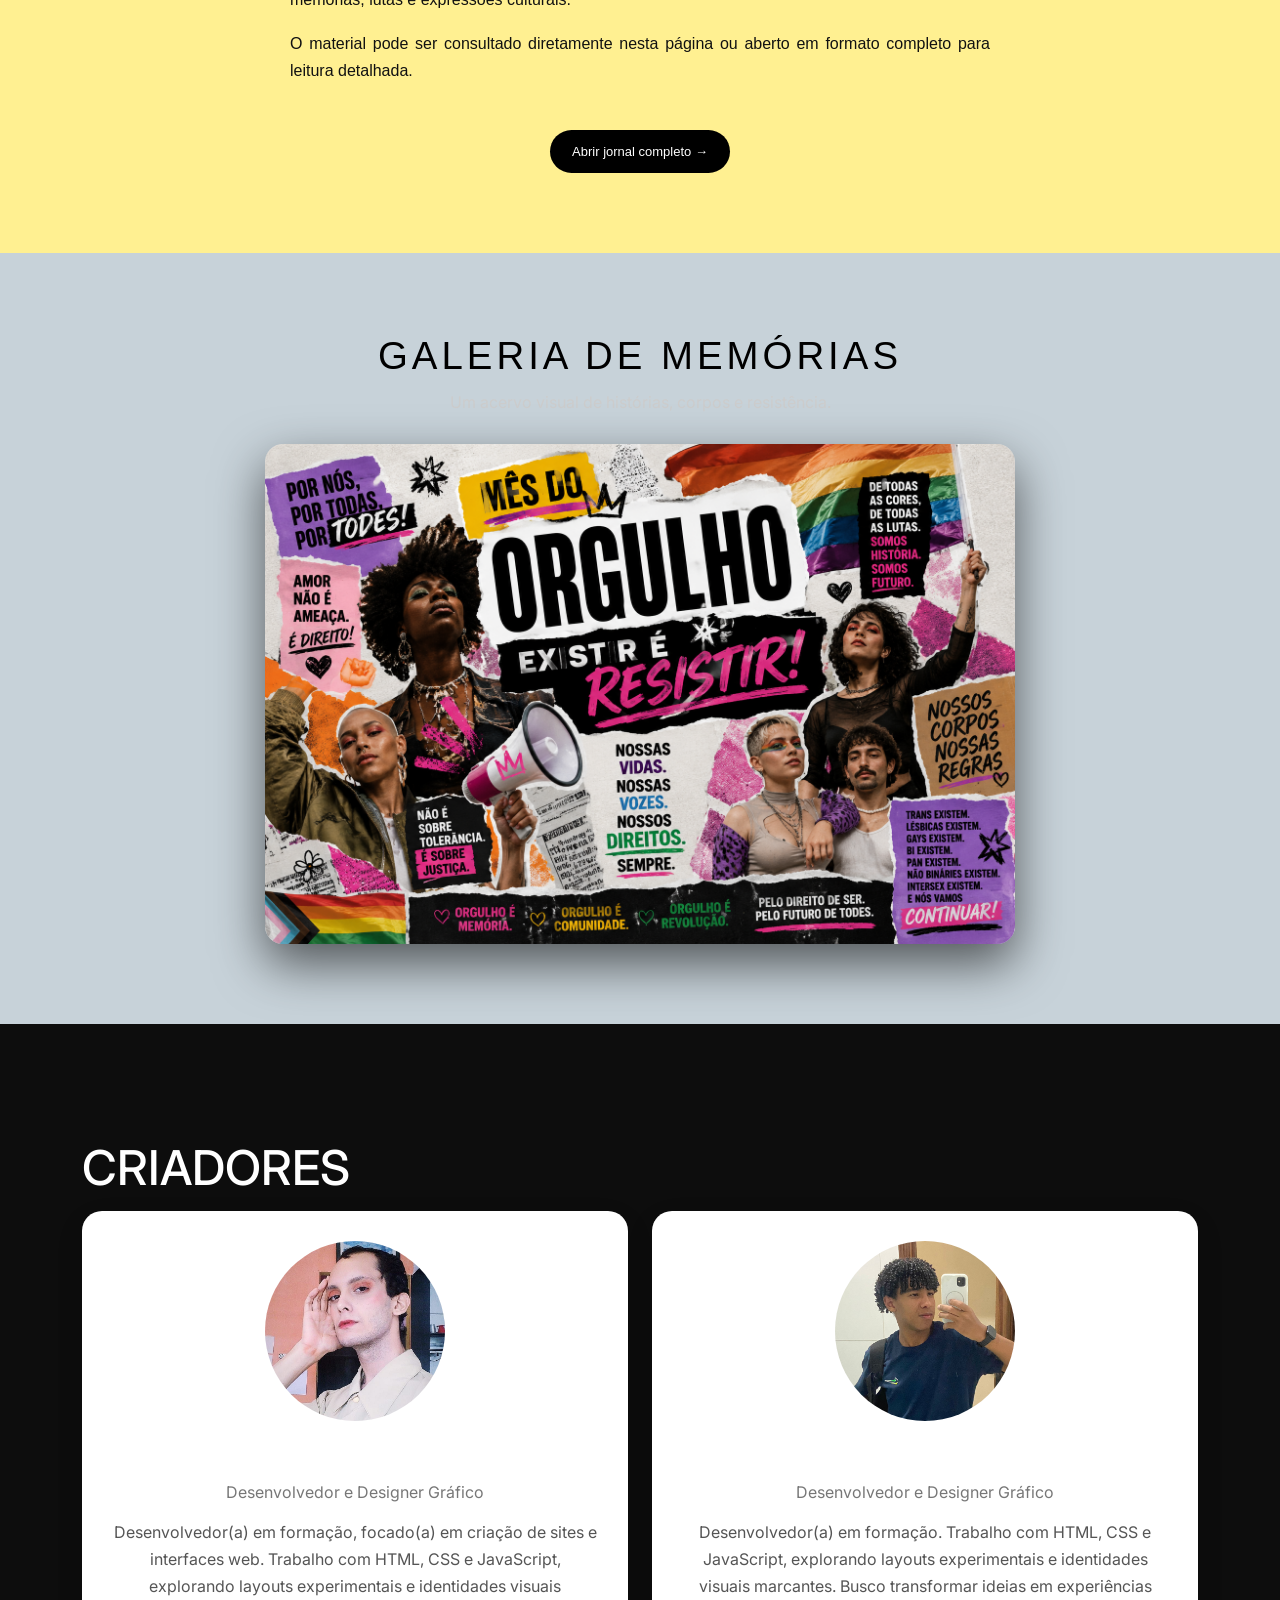
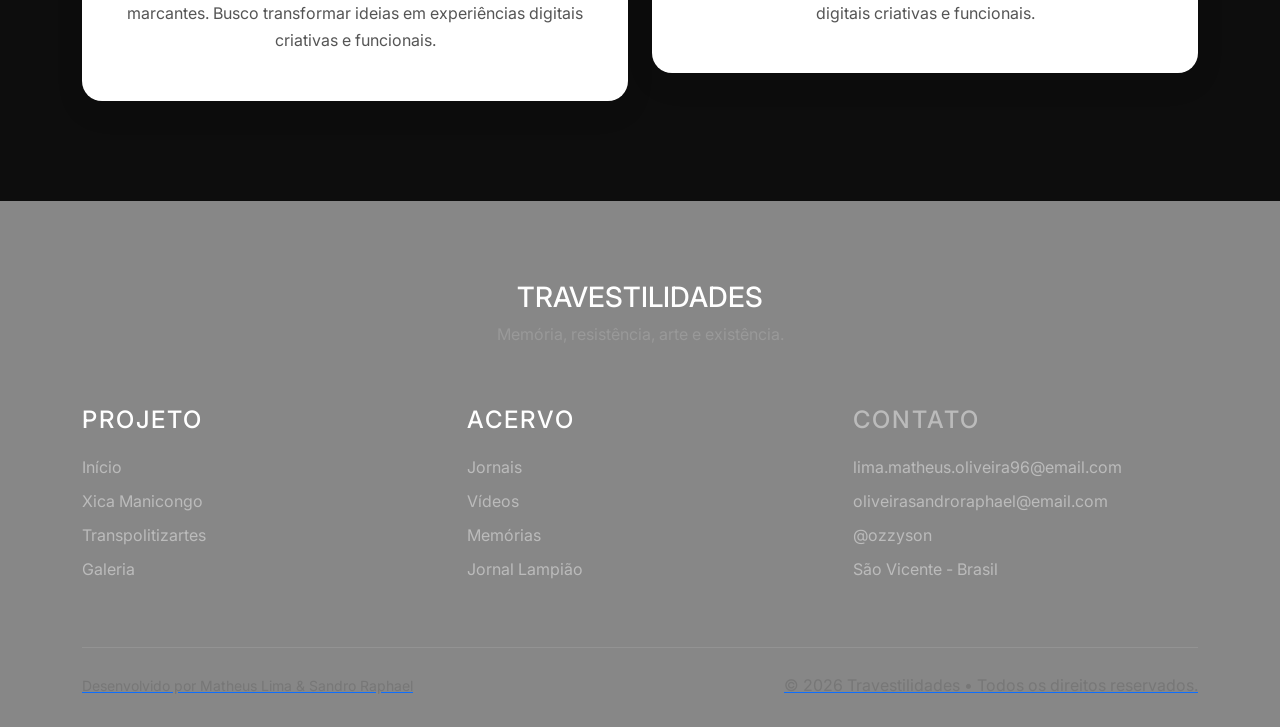
==== commit 5f61c230: "Update index.html" ====
--- a/index.html
+++ b/index.html
@@ -1593,11 +1593,7 @@
   <script>
     new window.VLibras.Widget('https://vlibras.gov.br/app');
   </script>
-    <script>
-const d = new Date();
-d.setHours(d.getHours() - 48);
-document.getElementById("demo").innerHTML = d;
-</script>
+  
 </body>
 
 </html>
